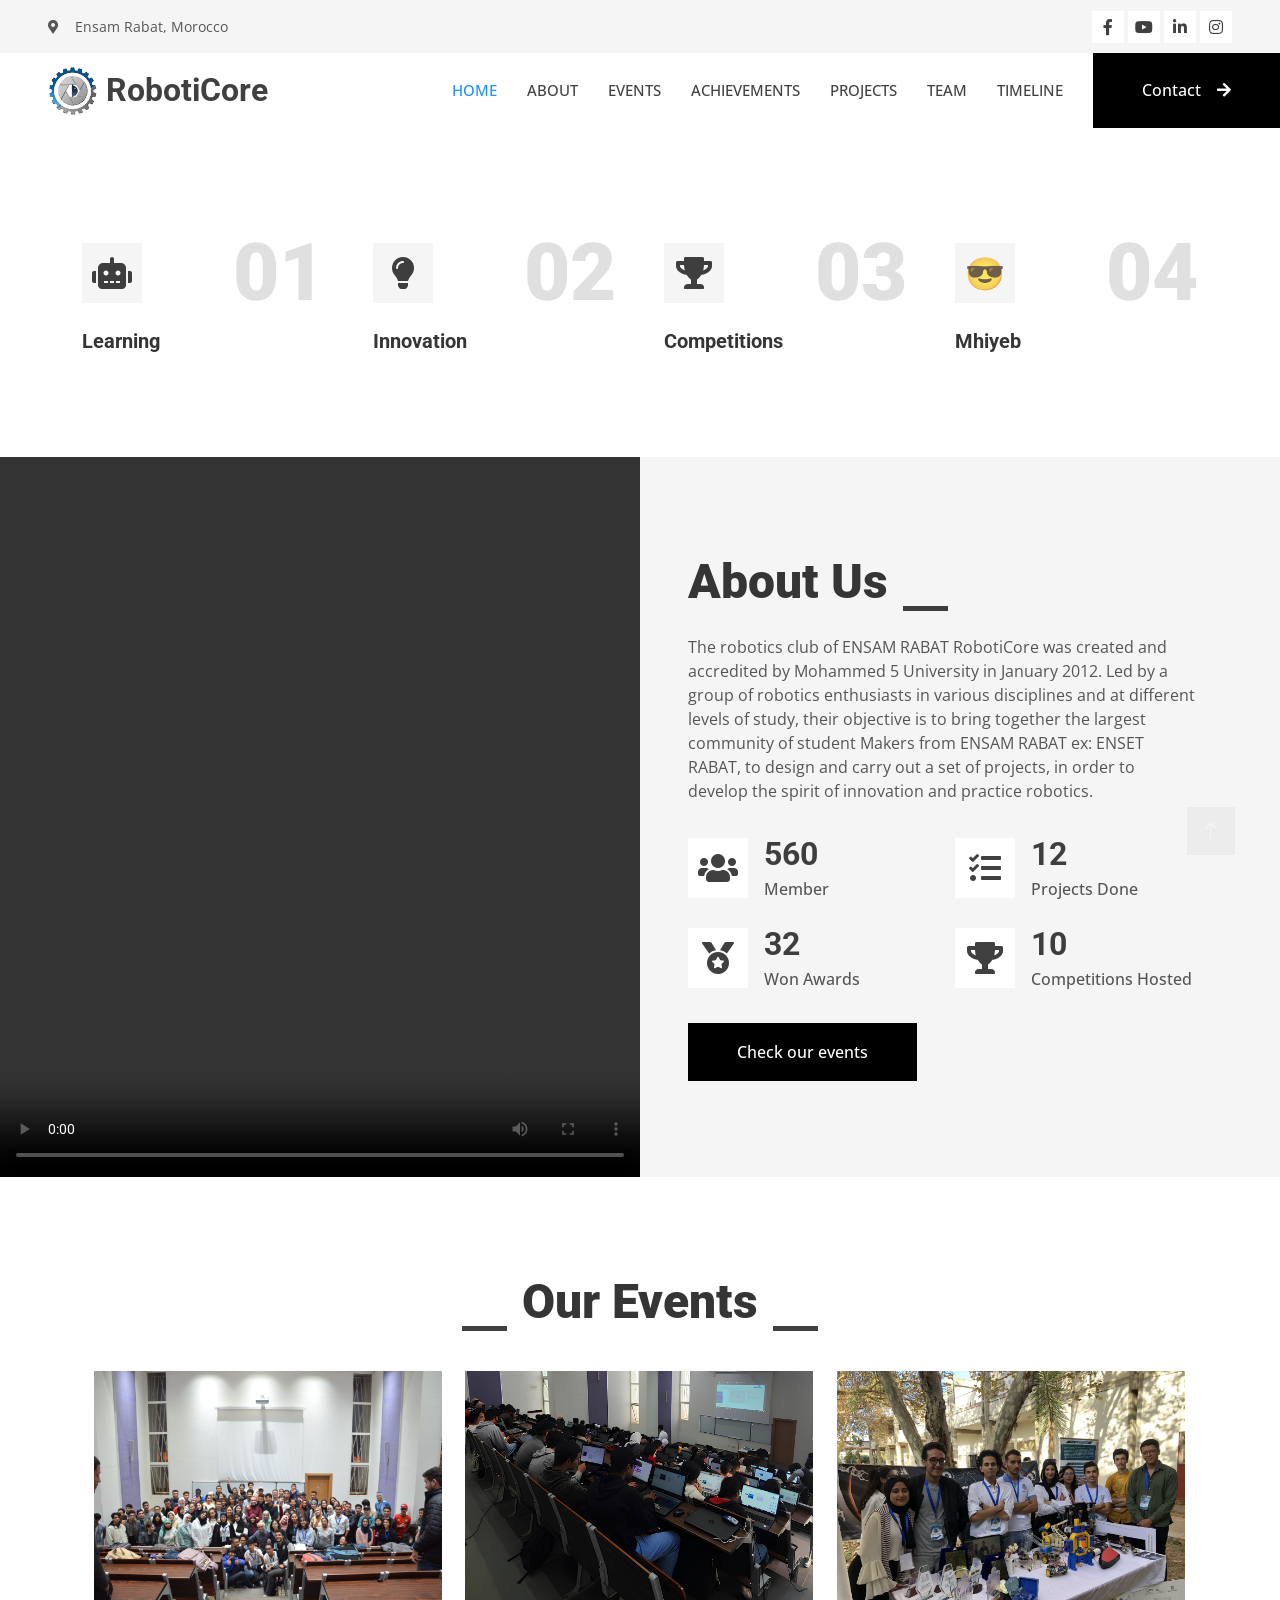
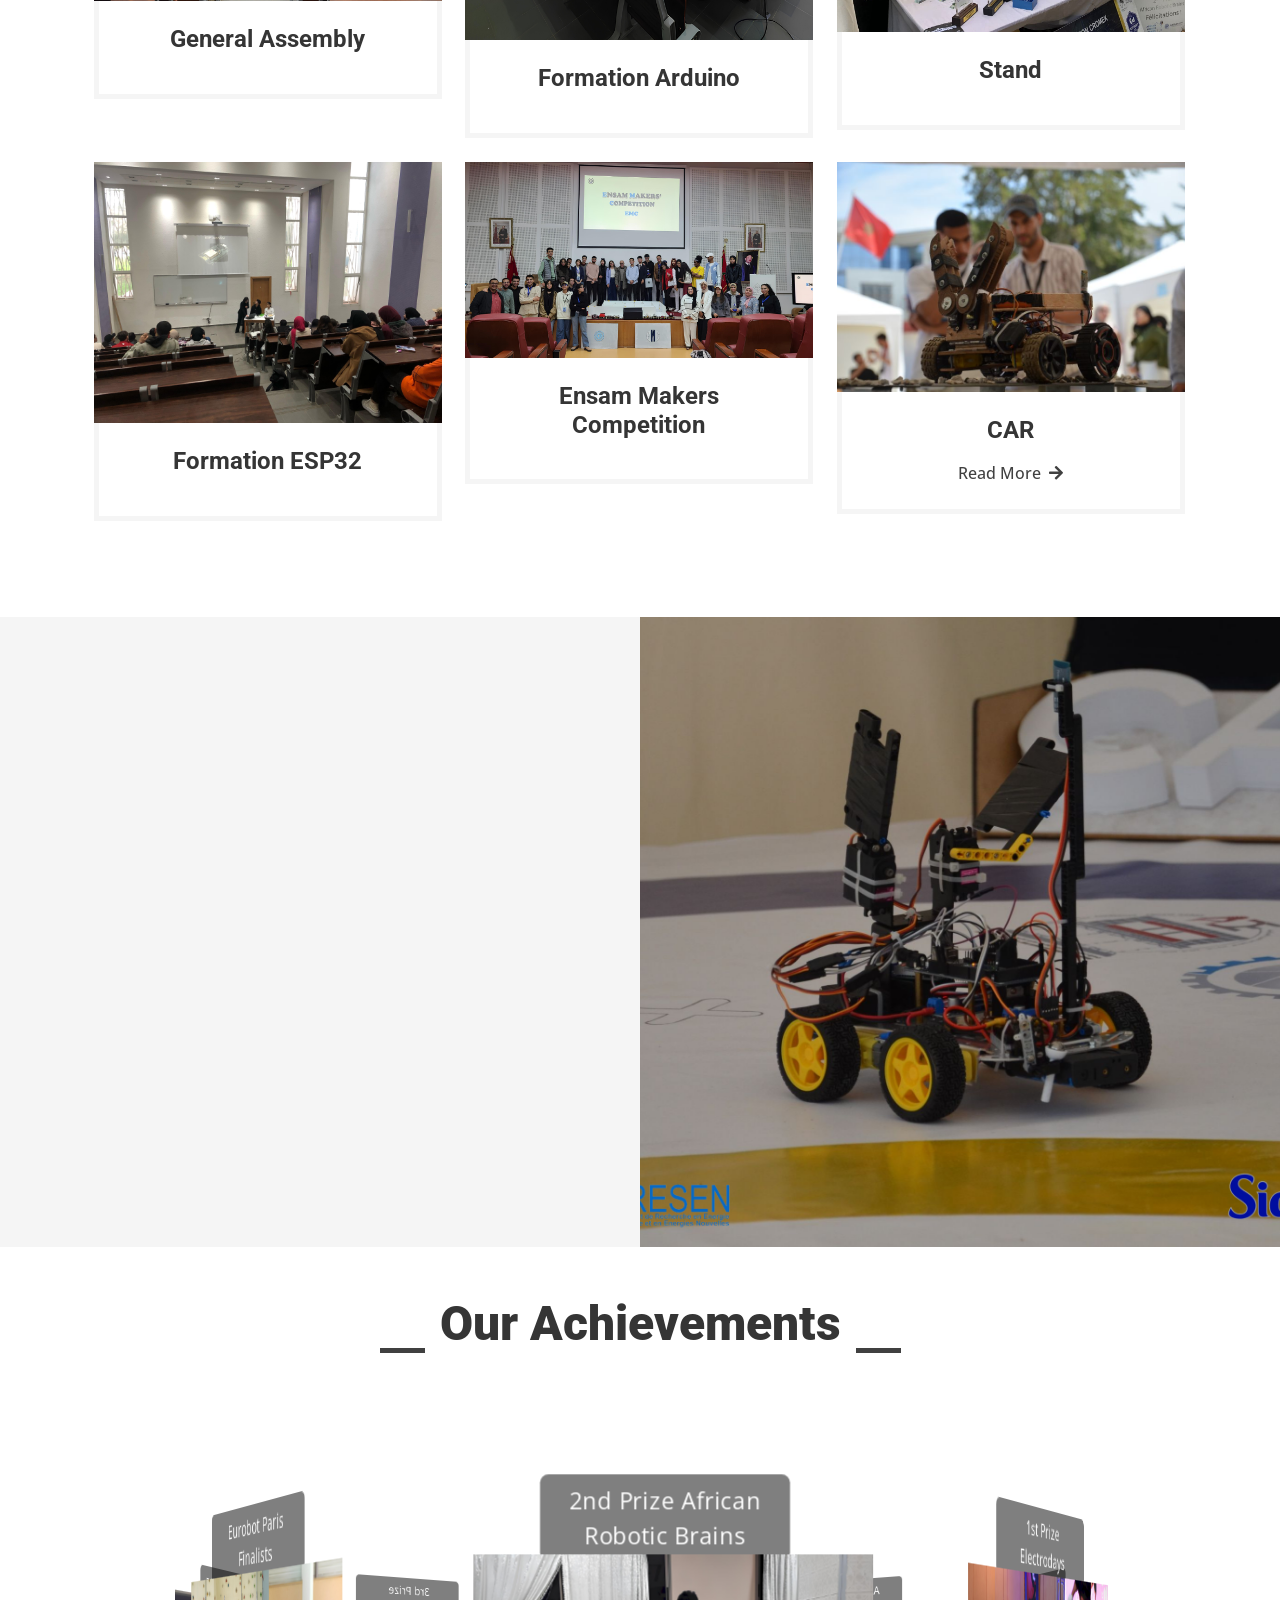
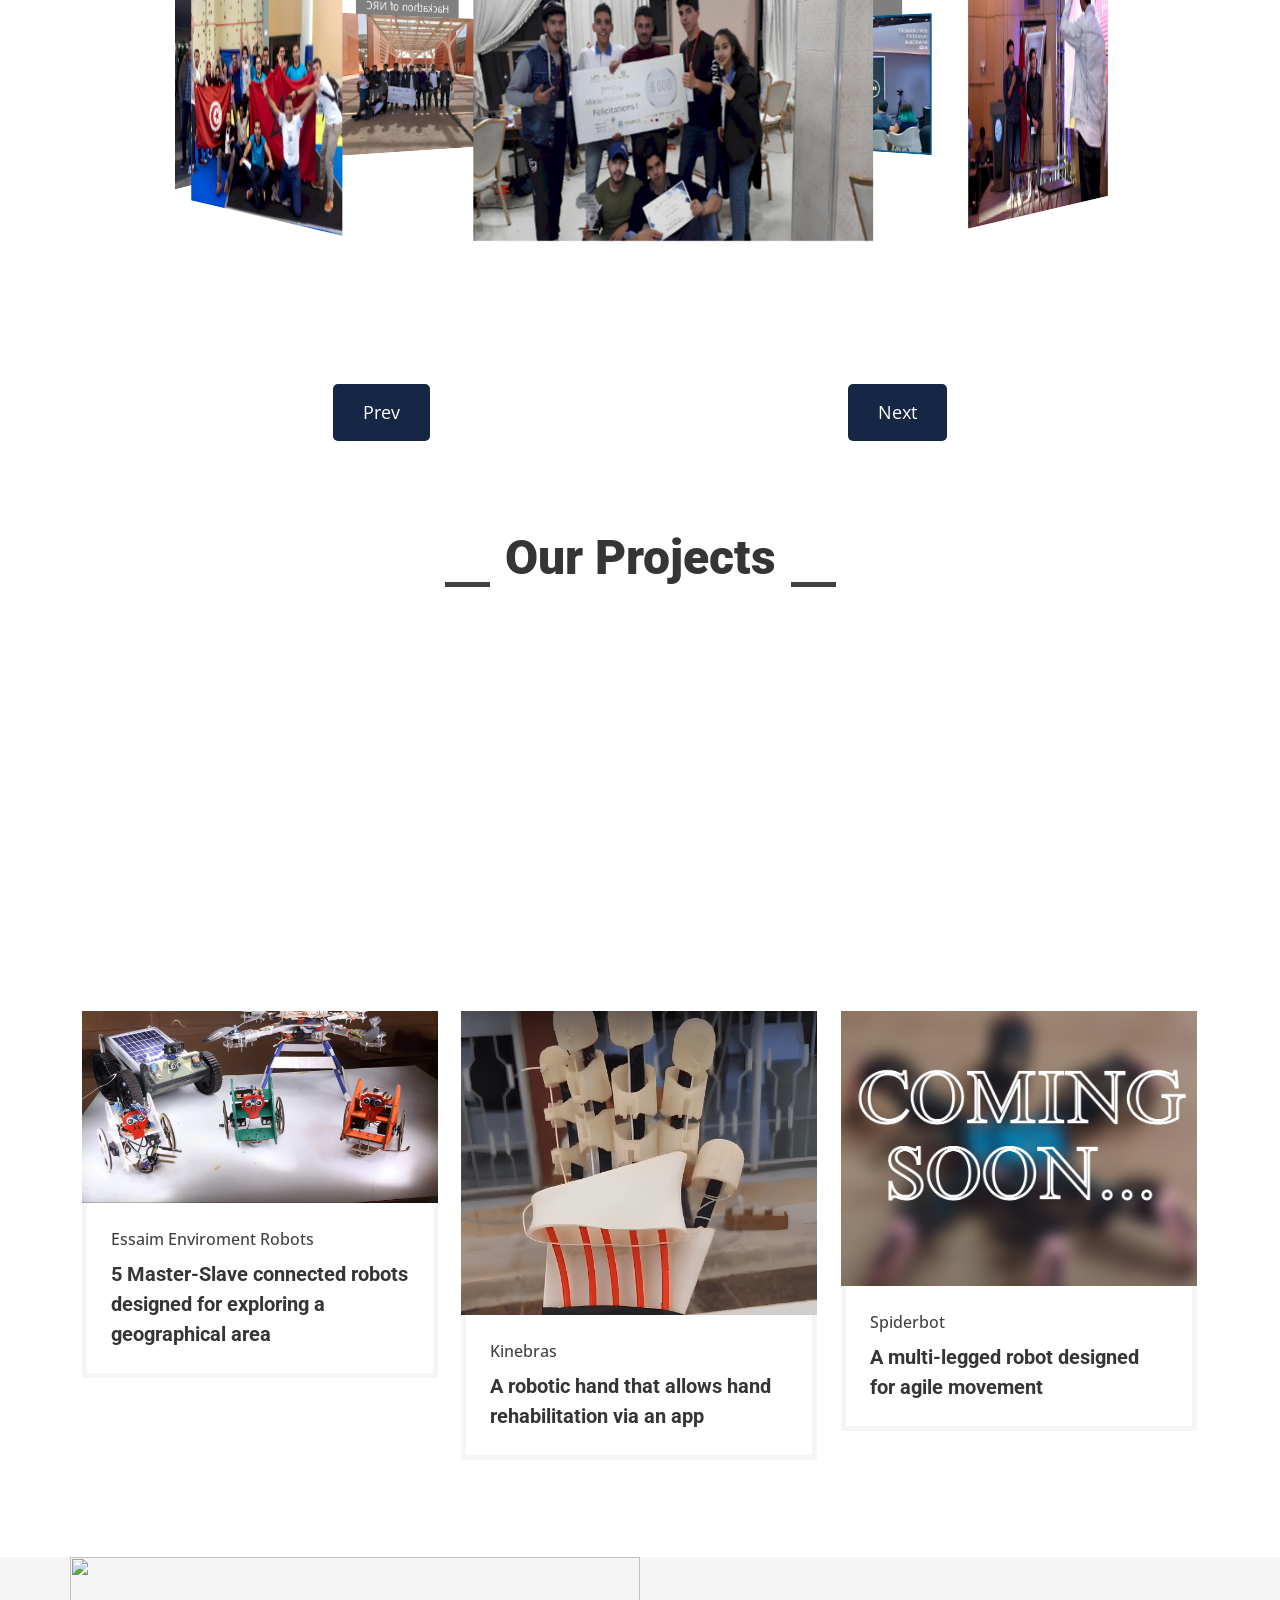
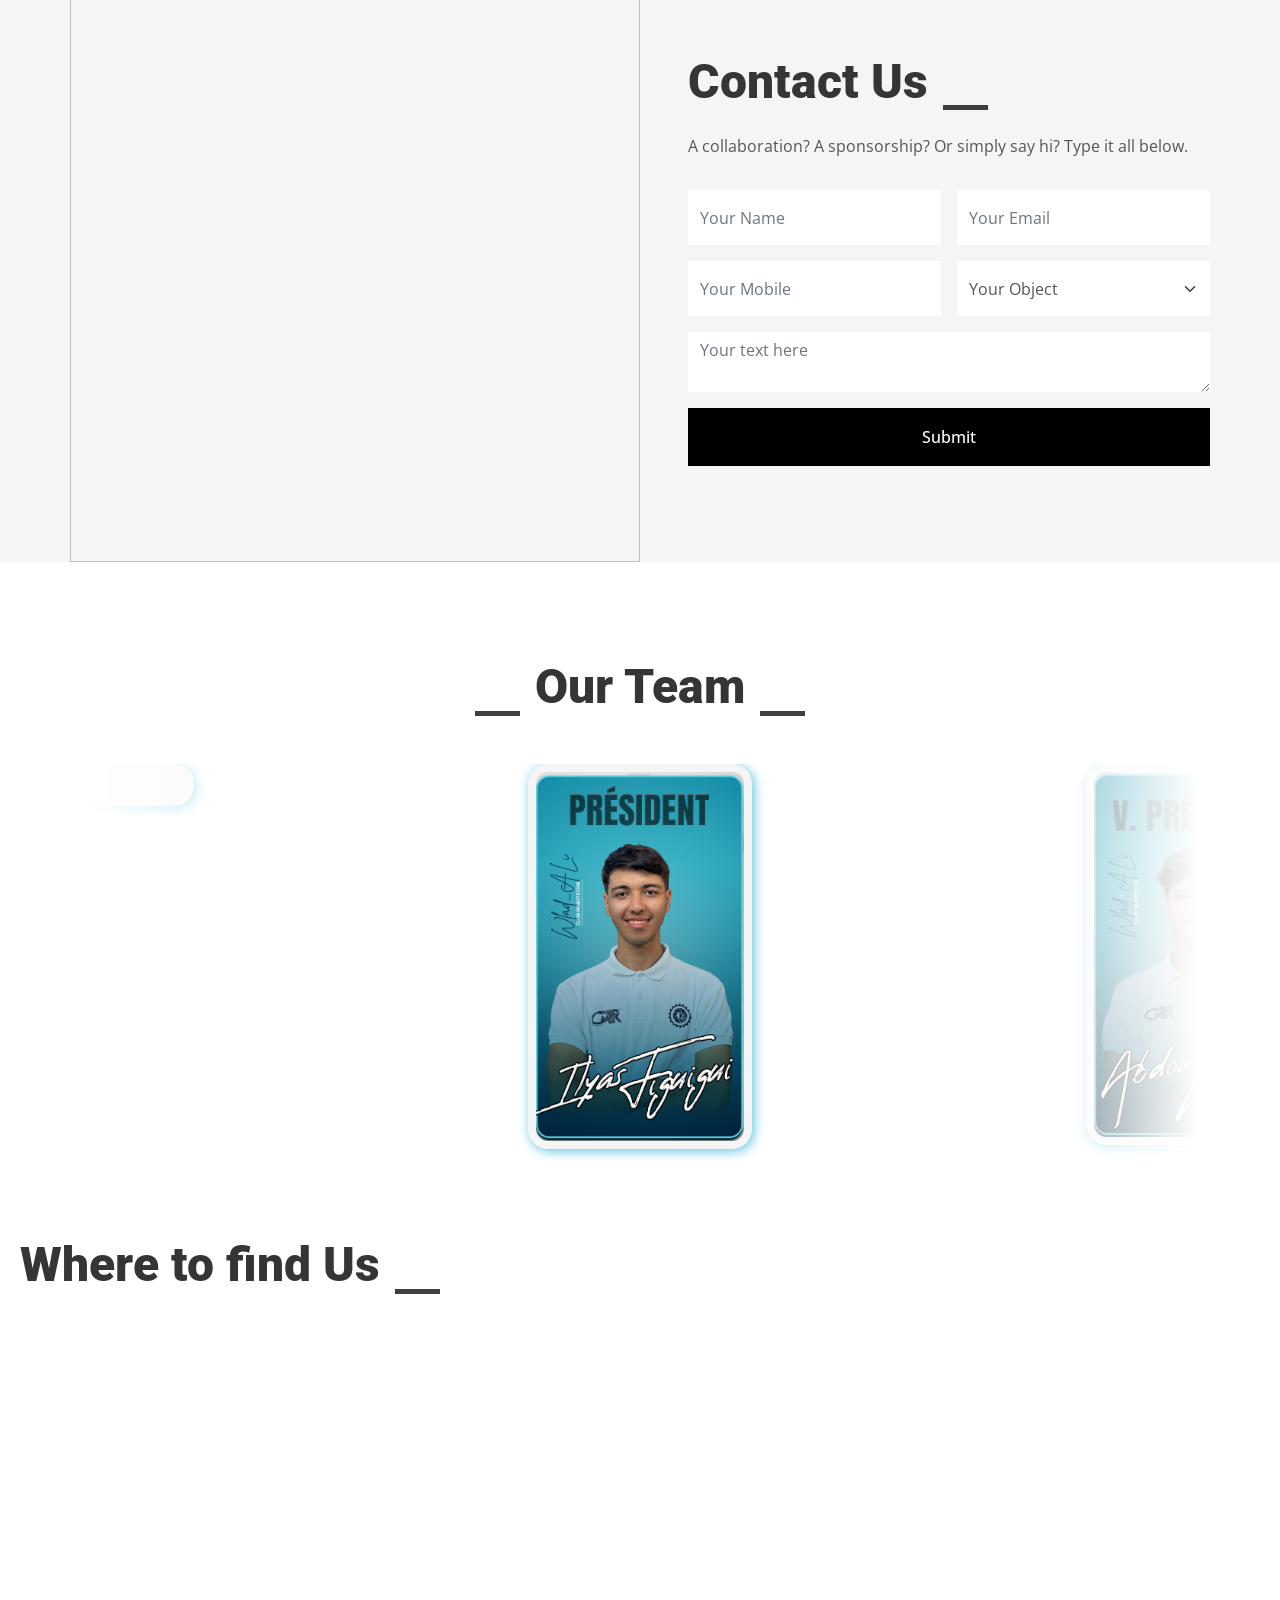
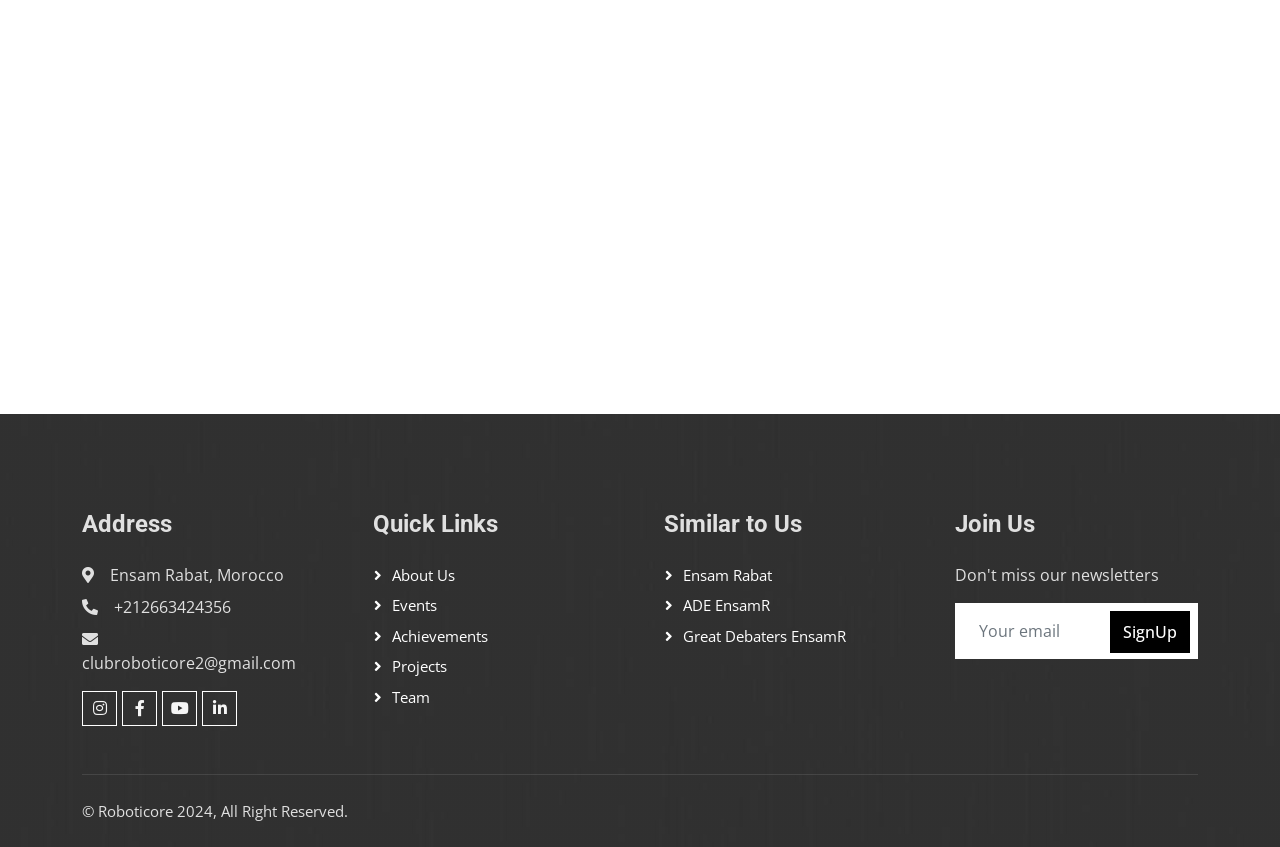
==== index.html @ 47aa2336 "Update index.html" ====
<!DOCTYPE html>
<html lang="en">

<head>
    <meta charset="UTF-8">
    <meta name="viewport" content="width=device-width, initial-scale=1.0">
    <title>Roboticore | ENSAM Rabat</title>
    <link rel="icon" href="img/Logo.png" type="image/png">
    <meta content="width=device-width, initial-scale=1.0" name="viewport">
    <meta content="" name="keywords">
    <meta content="" name="description">

    <!-- Favicon -->
    <link href="img/favicon.ico" rel="icon">

    <!-- Google Web Fonts -->
    <link rel="preconnect" href="https://fonts.googleapis.com">
    <link rel="preconnect" href="https://fonts.gstatic.com" crossorigin>
    <link href="https://fonts.googleapis.com/css2?family=Open+Sans:wght@400;500&family=Roboto:wght@500;700;900&display=swap" rel="stylesheet"> 
    <link rel="stylesheet" href="https://cdnjs.cloudflare.com/ajax/libs/font-awesome/6.0.0-beta3/css/all.min.css">

    <!-- Icon Font Stylesheet -->
    <link href="https://cdnjs.cloudflare.com/ajax/libs/font-awesome/5.10.0/css/all.min.css" rel="stylesheet">
    <link href="https://cdn.jsdelivr.net/npm/bootstrap-icons@1.4.1/font/bootstrap-icons.css" rel="stylesheet">
    <link rel="stylesheet" href="https://fonts.googleapis.com/icon?family=Material+Icons">

    <!-- Libraries Stylesheet -->
    <link href="lib/animate/animate.min.css" rel="stylesheet">
    <link href="lib/owlcarousel/assets/owl.carousel.min.css" rel="stylesheet">
    <link href="lib/lightbox/css/lightbox.min.css" rel="stylesheet">

    <!-- Customized Bootstrap Stylesheet -->
    <link href="css/bootstrap.min.css" rel="stylesheet">

    <!-- Template Stylesheet -->
    <link href="css/style.css" rel="stylesheet">
</head>

<body>
    <!-- Spinner Start -->
    <div id="spinner" class="show bg-white position-fixed translate-middle w-100 vh-100 top-50 start-50 d-flex align-items-center justify-content-center">
        <div class="spinner-grow text-primary" style="width: 3rem; height: 3rem;" role="status">
            <span class="sr-only">Loading...</span>
        </div>
    </div>
    <!-- Spinner End -->


    <!-- Topbar Start -->
    <div class="container-fluid bg-light p-0">
        <div class="row gx-0 d-none d-lg-flex">
            <div class="col-lg-7 px-5 text-start">
                <div class="h-100 d-inline-flex align-items-center py-3 me-4">
                    <small class="fa fa-map-marker-alt me-3"></small>
                    <small>Ensam Rabat, Morocco</small>
                </div>
            </div>
            <div class="col-lg-5 px-5 text-end">
                <div class="h-100 d-inline-flex align-items-center">
                    <a class="btn btn-sm-square bg-white text-primary me-1" href="https://www.facebook.com/RobotiCore" target="_blank"><i class="fab fa-facebook-f"></i></a>
                    <a class="btn btn-sm-square bg-white text-primary me-1" href="https://www.youtube.com/@clubroboticore" target="_blank"><i class="fab fa-youtube"></i></a>
                    <a class="btn btn-sm-square bg-white text-primary me-1" href="https://www.linkedin.com/company/clubroboticore/" target="_blank"><i class="fab fa-linkedin-in"></i></a>
                    <a class="btn btn-sm-square bg-white text-primary me-0" href="https://www.instagram.com/clubroboticore/" target="_blank"><i class="fab fa-instagram"></i></a>
                </div>
            </div>
        </div>
    </div>
    <!-- Topbar End -->


    <!-- Navbar Start -->
    <nav class="navbar navbar-expand-lg bg-white navbar-light sticky-top p-0">
        <a href="index.html" class="navbar-brand d-flex align-items-center px-4 px-lg-5">
            <img width="50" height="50" src="img/Logo.png">
            <h2 class="m-0 text-primary"> &nbsp;RobotiCore </h2>
        </a>
        <button type="button" class="navbar-toggler me-4" data-bs-toggle="collapse" data-bs-target="#navbarCollapse">
            <span class="navbar-toggler-icon"></span>
        </button>
        <div class="collapse navbar-collapse" id="navbarCollapse">
            <div class="navbar-nav ms-auto p-4 p-lg-0">
                <a href="index.html" class="nav-item nav-link active">Home</a>
                <a href="about.html" class="nav-item nav-link">About</a>
                <a href="events.html" class="nav-item nav-link">Events</a>
                <a href="achievements.html" class="nav-item nav-link">Achievements</a>
                <a href="projects.html" class="nav-item nav-link">Projects</a>
                <a href="team.html" class="nav-item nav-link">Team</a>
                <a href="timeline.html" class="nav-item nav-link">Timeline</a>
            </div>
            <a href="contact.html" class="btn btn-primary py-4 px-lg-5 d-none d-lg-block">Contact<i class="fa fa-arrow-right ms-3"></i></a>
        </div>
    </nav>
    <!-- Navbar End -->


    <!-- Carousel Start -->
    <div class="container-fluid p-0 pb-5">
        <div class="owl-carousel header-carousel position-relative">
            <!-- <div class="owl-carousel-item position-relative">
                <img class="img-fluid" src="img/bg.png" alt="" >
                <div class="position-absolute top-0 start-0 w-100 h-100 d-flex align-items-center"  >
                    <div class="container">
                        <div class="row justify-content-center">
                            <div class="col-12 col-lg-8 text-center">
                                <div class="logo-container" id="logoContainer">
                                    <div class="logo">
                                        <div class="gear_container" id="gearContainer">
                                            <img id="gear" src="img/Gris/Gear.png">
                                        </div>
                                        <img id="w_gear" src="img/Gris/without gear.png">
                                    </div>
                                </div>                                 <h1 class="display-3 text-white animated slideInDown mb-4">We are Roboticore</h1>
                                <p class="fs-5 fw-medium text-white mb-4 pb-2">Together we make, together we build, together we win, and winners takes all !</p>
                                <a href="" class="btn btn-primary py-md-3 px-md-5 me-3 animated slideInLeft">About Us</a>
                                <a href="" class="btn btn-light py-md-3 px-md-5 animated slideInRight">Contact</a>
                            </div>
                        </div>
                    </div>
                </div>
            </div> -->
            <div class="owl-carousel-item position-relative">
                <img class="img-fluid" src="img/12.jpg"  alt="">
                <div class="position-absolute top-0 start-0 w-100 h-100 d-flex align-items-center" style="background: rgba(48, 48, 48, 0.7);">
                    <div class="container">
                        <div class="row justify-content-center">
                            <div class="col-12 col-lg-8 text-center" id="middletext">
                                <div class="logo-container" id="logoContainer">
                                    <div class="logo">
                                        <div class="gear_container" id="gearContainer">
                                            <img id="gear" src="img/Gris/Gear.png">
                                        </div>
                                        <img id="w_gear" src="img/Gris/without gear.png">
                                    </div>
                                </div>                                
                                <h1 class="display-3 text-white animated slideInDown mb-4">We are Roboticore</h1>
                                <p class="fs-5 fw-medium text-white mb-4 pb-2">Together we make, together we build, together we win, and winners takes all !</p>
                                <a href="about.html" class="btn btn-primary py-md-3 px-md-5 me-3 animated slideInLeft">About Us</a>
                                <a href="contact.html" class="btn btn-light py-md-3 px-md-5 animated slideInRight">Contact</a>
                            </div>
                        </div>
                    </div>
                </div>
            </div>
            <!-- <div class="owl-carousel-item position-relative">
                <img class="img-fluid" src="img/CAR PIC.JPG" alt="">
                <div class="position-absolute top-0 start-0 w-100 h-100 d-flex align-items-center" style="background: rgba(48, 48, 48, 0.7);">
                    <div class="container">
                        <div class="row justify-content-center">
                            <div class="col-12 col-lg-8 text-center">
                                <div class="logo-container" id="logoContainer">
                                    <div class="logo">
                                        <div class="gear_container" id="gearContainer">
                                            <img id="gear" src="img/Gris/Gear.png">
                                        </div>
                                        <img id="w_gear" src="img/Gris/without gear.png">
                                    </div>
                                </div>                                 <h1 class="display-3 text-white animated slideInDown mb-4">We are Roboticore</h1>
                                <p class="fs-5 fw-medium text-white mb-4 pb-2">Together we make, together we build, together we win, and winners takes all !</p>
                                <a href="#about" class="btn btn-primary py-md-3 px-md-5 me-3 animated slideInLeft">About Us</a>
                                <a href="#contact" class="btn btn-light py-md-3 px-md-5 animated slideInRight">Contact</a>
                            </div>
                        </div>
                    </div>
                </div>
            </div> -->
        </div>
    </div>

    <div class="container-xxl py-5">
        <div class="container">
            <div class="row g-5">
                <div class="col-md-6 col-lg-3 wow fadeIn" data-wow-delay="0.1s">
                    <div class="d-flex align-items-center justify-content-between mb-2">
                        <div class="d-flex align-items-center justify-content-center bg-light" style="width: 60px; height: 60px;">
                            <i class="fa fa-robot fa-2x text-primary"></i>
                        </div>
                        <h1 class="display-1 text-light mb-0">01</h1>
                    </div>
                    <h5>Learning</h5>
                </div>
                <div class="col-md-6 col-lg-3 wow fadeIn" data-wow-delay="0.3s">
                    <div class="d-flex align-items-center justify-content-between mb-2">
                        <div class="d-flex align-items-center justify-content-center bg-light" style="width: 60px; height: 60px;">
                            <i class="fas fa-lightbulb fa-2x text-primary"></i>
                        </div>
                        <h1 class="display-1 text-light mb-0">02</h1>
                    </div>
                    <h5>Innovation</h5>
                </div>
                <div class="col-md-6 col-lg-3 wow fadeIn" data-wow-delay="0.5s">
                    <div class="d-flex align-items-center justify-content-between mb-2">
                        <div class="d-flex align-items-center justify-content-center bg-light" style="width: 60px; height: 60px;">
                            <i class="fas fa-trophy fa-2x text-primary"></i>
                        </div>
                        <h1 class="display-1 text-light mb-0">03</h1>
                    </div>
                    <h5>Competitions</h5>
                </div>
                <div class="col-md-6 col-lg-3 wow fadeIn" data-wow-delay="0.7s">
                    <div class="d-flex align-items-center justify-content-between mb-2">
                        <div class="d-flex align-items-center justify-content-center bg-light" style="width: 60px; height: 60px;">
                            <span class= "fa-2x text-primary">😎</span>
                        </div>
                        <h1 class="display-1 text-light mb-0">04</h1>
                    </div>
                    <h5>Mhiyeb</h5>
                </div>
            </div>
        </div>
    </div>
    <!-- Feature Start -->



    <!-- About Start -->
    <div class="container-fluid bg-light overflow-hidden my-5 px-lg-0" id="about">
        <div class="container about px-lg-0">
            <div class="row g-0 mx-lg-0">
                <div class="col-lg-6 ps-lg-0" style="min-height: 400px;">
                    <div class="position-relative h-100">
                        <video class="position-absolute img-fluid w-100 h-100" src="img/About.mp4" controls style="object-fit: cover;" alt="">
                    </div>
                </div>
                <div class="col-lg-6 about-text py-5 wow fadeIn" data-wow-delay="0.5s">
                    <div class="p-lg-5 pe-lg-0">
                        <div class="section-title text-start">
                            <h1 class="display-5 mb-4">About Us</h1>
                        </div>
                        <p class="mb-4 pb-2">The robotics club of ENSAM RABAT RobotiCore was created and accredited by Mohammed 5 University in January 2012. Led by a group of robotics enthusiasts in various disciplines and at different levels of study, their objective is to bring together the largest community of student Makers from ENSAM RABAT ex: ENSET RABAT, to design and carry out a set of projects, in order to develop the spirit of innovation and practice robotics.</p>
                        <div class="row g-4 mb-4 pb-2">
                            <div class="col-sm-6 wow fadeIn" data-wow-delay="0.1s">
                                <div class="d-flex align-items-center">
                                    <div class="d-flex flex-shrink-0 align-items-center justify-content-center bg-white" style="width: 60px; height: 60px;">
                                        <i class="fa fa-users fa-2x text-primary"></i>
                                    </div>
                                    <div class="ms-3">
                                        <h2 class="text-primary mb-1" data-toggle="counter-up">560</h2>
                                        <p class="fw-medium mb-0">Member</p>
                                    </div>
                                </div>
                            </div>
                            <div class="col-sm-6 wow fadeIn" data-wow-delay="0.3s">
                                <div class="d-flex align-items-center">
                                    <div class="d-flex flex-shrink-0 align-items-center justify-content-center bg-white" style="width: 60px; height: 60px;">
                                        <i class="fas fa-tasks fa-2x text-primary"></i>
                                    </div>
                                    <div class="ms-3">
                                        <h2 class="text-primary mb-1" data-toggle="counter-up">12</h2>
                                        <p class="fw-medium mb-0">Projects Done</p>
                                    </div>
                                </div>
                            </div>
                            <div class="col-sm-6 wow fadeIn" data-wow-delay="0.1s">
                                <div class="d-flex align-items-center">
                                    <div class="d-flex flex-shrink-0 align-items-center justify-content-center bg-white" style="width: 60px; height: 60px;">
                                        <i class="fas fa-medal fa-2x text-primary"></i>
                                    </div>
                                    <div class="ms-3">
                                        <h2 class="text-primary mb-1" data-toggle="counter-up">46</h2>
                                        <p class="fw-medium mb-0">Won Awards</p>
                                    </div>
                                </div>
                            </div>
                            <div class="col-sm-6 wow fadeIn" data-wow-delay="0.1s">
                                <div class="d-flex align-items-center">
                                    <div class="d-flex flex-shrink-0 align-items-center justify-content-center bg-white" style="width: 60px; height: 60px;">
                                        <i class="fas fa-trophy fa-2x text-primary"></i>
                                    </div>
                                    <div class="ms-3">
                                        <h2 class="text-primary mb-1" data-toggle="counter-up">15</h2>
                                        <p class="fw-medium mb-0">Competitions Hosted</p>
                                    </div>
                                </div>
                            </div>
                        </div>
                        <a href="" class="btn btn-primary py-3 px-5">Check our events</a>

                    </div>
                </div>
            </div>
        </div>
    </div>

    <div class="container-xxl py-5" id="events">
        <div class="container">
            <div class="section-title text-center">
                <h1 class="display-5 mb-5">Our Events</h1>
            </div>
            <div class="container">
                <div class="section-title text-center">
                </div>
                <div class="row mt-n2 wow fadeInUp" data-wow-delay="0.3s">
                </div>
                <div class="row g-4 portfolio-container">
                    <div class="col-lg-4 col-md-6 portfolio-item first wow fadeInUp" data-wow-delay="0.1s">
                        <div class="rounded overflow-hidden">
                            <div class="position-relative overflow-hidden">
                                <img class="img-fluid w-100" src="img/Events/DSC_0024 (2).jpg" alt="">
                                <div class="portfolio-overlay">
                                    <a class="btn btn-square btn-outline-light mx-1" href="img/Events/DSC_0024 (2).jpg" data-lightbox="portfolio"><i class="fa fa-eye"></i></a>
                                </div>
                            </div>
                            <div class="p-4 text-center border border-5 border-light border-top-0">
                                <h4 class="mb-3">General Assembly</h4>
                            </div>
                        </div>
                    </div>
                    <div class="col-lg-4 col-md-6 portfolio-item second wow fadeInUp" data-wow-delay="0.3s">
                        <div class="rounded overflow-hidden">
                            <div class="position-relative overflow-hidden">
                                <img class="img-fluid w-100" src="img/Events/arduino.jpg" alt="">
                                <div class="portfolio-overlay">
                                    <a class="btn btn-square btn-outline-light mx-1" href="img/Events/arduino.jpg" data-lightbox="portfolio"><i class="fa fa-eye"></i></a>
                                </div>
                            </div>
                            <div class="p-4 text-center border border-5 border-light border-top-0">
                                <h4 class="mb-3">Formation Arduino</h4>
                            </div>
                        </div>
                    </div>
                    <div class="col-lg-4 col-md-6 portfolio-item first wow fadeInUp" data-wow-delay="0.5s">
                        <div class="rounded overflow-hidden">
                            <div class="position-relative overflow-hidden">
                                <img class="img-fluid w-100" src="img/Events/DSC_0050 (2).jpg" alt="">
                                <div class="portfolio-overlay">
                                    <a class="btn btn-square btn-outline-light mx-1" href="img/Events/DSC_0050 (2).jpg" data-lightbox="portfolio"><i class="fa fa-eye"></i></a>
                                </div>
                            </div>
                            <div class="p-4 text-center border border-5 border-light border-top-0">
                                <h4 class="mb-3">Stand</h4>
                            </div>
                        </div>
                    </div>
                    <div class="col-lg-4 col-md-6 portfolio-item second wow fadeInUp" data-wow-delay="0.1s">
                        <div class="rounded overflow-hidden">
                            <div class="position-relative overflow-hidden">
                                <img class="img-fluid w-100" src="img/Events/IMG_6199.jpg" alt="">
                                <div class="portfolio-overlay">
                                    <a class="btn btn-square btn-outline-light mx-1" href="img/Events/IMG_6199.jpg" data-lightbox="portfolio"><i class="fa fa-eye"></i></a>
                                </div>
                            </div>
                            <div class="p-4 text-center border border-5 border-light border-top-0">
                                <h4 class="mb-3">Formation ESP32</h4>
                            </div>
                        </div>
                    </div>
                    <div class="col-lg-4 col-md-6 portfolio-item first wow fadeInUp" data-wow-delay="0.3s">
                        <div class="rounded overflow-hidden">
                            <div class="position-relative overflow-hidden">
                                <img class="img-fluid w-100" src="img/Events/emc.jpg" alt="">
                                <div class="portfolio-overlay">
                                    <a class="btn btn-square btn-outline-light mx-1" href="img/Events/emc.jpg" data-lightbox="portfolio"><i class="fa fa-eye"></i></a>
                                </div>
                            </div>
                            <div class="p-4 text-center border border-5 border-light border-top-0">
                                <h4 class="mb-3">Ensam Makers Competition</h4>
                            </div>
                        </div>
                    </div>
                    <div class="col-lg-4 col-md-6 portfolio-item second wow fadeInUp" data-wow-delay="0.5s">
                        <div class="rounded overflow-hidden">
                            <div class="position-relative overflow-hidden">
                                <img class="img-fluid w-100" src="img/kbh.jpeg" alt="">
                                <div class="portfolio-overlay">
                                    <a class="btn btn-square btn-outline-light mx-1" href="img/kbh.jpeg" data-lightbox="portfolio"><i class="fa fa-eye"></i></a>
                                </div>
                            </div>
                            <div class="p-4 text-center border border-5 border-light border-top-0">
                                <h4 class="mb-3">CAR</h4>
                                <a class="fw-medium" href="#car" id="exception">Read More<i class="fa fa-arrow-right ms-2"></i></a>
                            </div>
                        </div>
                    </div>
                </div>
            </div>
        </div>
    </div>
    <!-- Service End -->


    <!-- Feature Start -->
    <div class="container-fluid bg-light overflow-hidden my-5 px-lg-0" id="car">
        <div class="container feature px-lg-0">
            <div class="row g-0 mx-lg-0">
                <div class="col-lg-6 feature-text py-5 wow fadeIn" data-wow-delay="0.5s">
                    <div class="p-lg-5 ps-lg-0">
                        <div class="section-title text-start">
                            <h1 class="display-5 mb-4">Car</h1>
                        </div>
                        <p class="mb-4 pb-2">The African Robotics Competition (CAR) is
                            an annual event that brings together the brightest robotics enthusiasts in Africa. Since its inception, the CAR has established itself as an unmissable event for students passionate about robotics engineering. It aims to promote innovation, education and cooperation between
                            the different teams involved in the field of robotics on the African continent.</p>
                        <div class="row g-4">
                            <div class="col-sm-6 wow fadeIn" data-wow-delay="0.1s">
                                <div class="d-flex align-items-center">
                                    <div class="d-flex flex-shrink-0 align-items-center justify-content-center bg-white" style="width: 60px; height: 60px;">
                                        <i class="fa fa-user-friends fa-2x text-primary"></i>
                                    </div>
                                    <div class="ms-3">
                                        <h2 class="text-primary mb-1" data-toggle="counter-up">1000</h2>
                                        <p class="fw-medium mb-0">Total Audience</p>
                                    </div>
                                </div>
                            </div>
                            <div class="col-sm-6 wow fadeIn" data-wow-delay="0.1s">
                                <div class="d-flex align-items-center">
                                    <div class="d-flex flex-shrink-0 align-items-center justify-content-center bg-white" style="width: 60px; height: 60px;">
                                        <i class="fas fa-globe fa-2x text-primary"></i>
                                    </div>
                                    <div class="ms-3">
                                        <h2 class="text-primary mb-1" data-toggle="counter-up">5</h2>
                                        <p class="fw-medium mb-0">Participating Nations</p>
                                    </div>
                                </div>
                            </div>
                            <div class="col-sm-6 wow fadeIn" data-wow-delay="0.1s">
                                <div class="d-flex align-items-center">
                                    <div class="d-flex flex-shrink-0 align-items-center justify-content-center bg-white" style="width: 60px; height: 60px;">
                                        <i class="fas fa-calendar-alt fa-2x text-primary"></i>
                                    </div>
                                    <div class="ms-3">
                                        <h2 class="text-primary mb-1" data-toggle="counter-up">4</h2>
                                        <p class="fw-medium mb-0">Editions</p>
                                    </div>
                                </div>
                            </div>
                            <div class="col-sm-6 wow fadeIn" data-wow-delay="0.3s">
                                <div class="d-flex align-items-center">
                                    <div class="d-flex flex-shrink-0 align-items-center justify-content-center bg-white" style="width: 60px; height: 60px;">
                                        <i class="fas fa-users-cog fa-2x text-primary"></i>
                                    </div>
                                    <div class="ms-3">
                                        <h2 class="text-primary mb-1" data-toggle="counter-up">45</h2>
                                        <p class="fw-medium mb-0">Competing Teams</p>
                                    </div>
                                </div>
                            </div>
                        </div>
                    </div>
                </div>
                <div class="col-lg-6 pe-lg-0" style="min-height: 400px;">
                    <div class="position-relative h-100">
                        <img class="position-absolute img-fluid w-100 h-100" src="img/booo.jpeg" style="object-fit: cover;" alt="">
                    </div>
                </div>
            </div>
        </div>
    </div>
    <!-- Feature End -->


<div class="section-title text-center" id="achievements">
    <h1 class="display-5 mb-5">Our Achievements</h1>
</div>    
<div class="competitions">
    <div class="whirlwind-pics">
        <span style="--i: 2">
            <img src="img/Events/ach1.jpeg" />
            <div class="subtitle">3rd Prize CNR 2023</div>
        </span>
        <span style="--i: 3">
            <img src="img/Events/ach3.jpg" />
            <div class="subtitle">Arab IoT & AI Challenge</div>
        </span>
        <span style="--i: 4">
            <img src="img/Events/ach4.jpg" />
            <div class="subtitle">Jury Prize Eurobat 2023</div>
        </span>
        <span style="--i: 5">
            <img src="img/Events/ach5.jpg" />
            <div class="subtitle">3rd Prize Hackathon of NRC</div>
        </span>
        <span style="--i: 6">
            <img src="img/Events/ach6.jpg" />
            <div class="subtitle">2nd Prize CROMEC</div>
        </span>
        <span style="--i: 7">
            <img src="img/Events/ach7.jpg" />
            <div class="subtitle">Eurobot Paris Finalists</div>
        </span>
        <span style="--i: 8">
            <img src="img/Events/ach8.jpg" />
            <div class="subtitle">2nd Prize African Robotic Brains</div>
        </span>
        <span style="--i: 9">
            <img src="img/Events/ach2.jpg" />
            <div class="subtitle">1st Prize Electrodays</div>
        </span>
    </div>
    
    <div class="quirky-buttons">
            <button class="jumpy-button" id="flip-back">Prev</button>
            <button class="jumpy-button" id="flip-forward">Next</button>
    </div>
</div>
    
    <!-- Projects Start -->
    <div class="container-xxl py-5" id="projects">
        <div class="container">
            <div class="section-title text-center">
                <h1 class="display-5 mb-5">Our Projects</h1>
            </div>
            <div class="row mt-n2 wow fadeInUp" data-wow-delay="0.3s">
            </div>
            <div class="row g-4 portfolio-container">
                <div class="col-lg-4 col-md-6 portfolio-item first wow fadeInUp" data-wow-delay="0.1s">
                    <div class="rounded overflow-hidden">
                        <div class="position-relative overflow-hidden">
                            <img class="img-fluid w-100" src="img/Projets/Drone nice quality.png" alt="">
                            <div class="portfolio-overlay">
                                <a class="btn btn-square btn-outline-light mx-1" href="img/Projets/Drone nice quality.png" data-lightbox="portfolio"><i class="fa fa-eye"></i></a>
                            </div>
                        </div>
                        <div class="border border-5 border-light border-top-0 p-4">
                            <p class="text-primary fw-medium mb-2">Quadrocopter</p>
                            <h5 class="lh-base mb-0">Flying drone with 4 propellers</a>
                        </div>
                    </div>
                </div>
                <div class="col-lg-4 col-md-6 portfolio-item second wow fadeInUp" data-wow-delay="0.3s">
                    <div class="rounded overflow-hidden">
                        <div class="position-relative overflow-hidden">
                            <img class="img-fluid w-100" src="img/Projets//Fodisco.png" alt="">
                            <div class="portfolio-overlay">
                                <a class="btn btn-square btn-outline-light mx-1" href="img/Projets//Fodisco.png" data-lightbox="portfolio"><i class="fa fa-eye"></i></a>
                            </div>
                        </div>
                        <div class="border border-5 border-light border-top-0 p-4">
                            <p class="text-primary fw-medium mb-2">Fodisco</p>
                            <h5 class="lh-base mb-0">All-terrain robot explorer</a>
                        </div>
                    </div>
                </div>
                <div class="col-lg-4 col-md-6 portfolio-item first wow fadeInUp" data-wow-delay="0.5s">
                    <div class="rounded overflow-hidden">
                        <div class="position-relative overflow-hidden">
                            <img class="img-fluid w-100" src="img/Projets/rbbbb (1).png" alt="">
                            <div class="portfolio-overlay">
                                <a class="btn btn-square btn-outline-light mx-1" href="img/Projets/rbbbb (1).png" data-lightbox="portfolio"><i class="fa fa-eye"></i></a>
                            </div>
                        </div>
                        <div class="border border-5 border-light border-top-0 p-4">
                            <p class="text-primary fw-medium mb-2">Osiris bot</p>
                            <h5 class="lh-base mb-0">Robot car with an arm to lift small objects</a>
                        </div>
                    </div>
                </div>
                <div class="col-lg-4 col-md-6 portfolio-item second wow fadeInUp" data-wow-delay="0.1s">
                    <div class="rounded overflow-hidden">
                        <div class="position-relative overflow-hidden">
                            <img class="img-fluid w-100" src="img/Projets/Essaim Enviroment robots.png" alt="">
                            <div class="portfolio-overlay">
                                <a class="btn btn-square btn-outline-light mx-1" href="img/Projets/Essaim Enviroment robots.png" data-lightbox="portfolio"><i class="fa fa-eye"></i></a>
                            </div>
                        </div>
                        <div class="border border-5 border-light border-top-0 p-4">
                            <p class="text-primary fw-medium mb-2">Essaim Enviroment Robots</p>
                            <h5 class="lh-base mb-0">5 Master-Slave connected robots designed for exploring a geographical area</a>
                        </div>
                    </div>
                </div>
                <div class="col-lg-4 col-md-6 portfolio-item first wow fadeInUp" data-wow-delay="0.3s">
                    <div class="rounded overflow-hidden">
                        <div class="position-relative overflow-hidden">
                            <img class="img-fluid w-100" src="img/Projets/Kinebras 2 (2).png" alt="">
                            <div class="portfolio-overlay">
                                <a class="btn btn-square btn-outline-light mx-1" href="img/Projets/Kinebras 2 (2).png" data-lightbox="portfolio"><i class="fa fa-eye"></i></a>
                            </div>
                        </div>
                        <div class="border border-5 border-light border-top-0 p-4">
                            <p class="text-primary fw-medium mb-2">Kinebras</p>
                            <h5 class="lh-base mb-0">A robotic hand that allows hand rehabilitation via an app</a>
                        </div>
                    </div>
                </div>
                <div class="col-lg-4 col-md-6 portfolio-item second wow fadeInUp" data-wow-delay="0.5s">
                    <div class="rounded overflow-hidden">
                        <div class="position-relative overflow-hidden">
                            <img class="img-fluid w-100" src="img/Projets/spidaar.png" alt="">
                            <div class="portfolio-overlay">
                                <a class="btn btn-square btn-outline-light mx-1" href="img/Projets/spidaar.png" data-lightbox="portfolio"><i class="fa fa-eye"></i></a>
                            </div>
                        </div>
                        <div class="border border-5 border-light border-top-0 p-4">
                            <p class="text-primary fw-medium mb-2">Spiderbot</p>
                            <h5 class="lh-base mb-0">A multi-legged robot designed for agile movement</a>
                        </div>
                    </div>
                </div>
            </div>
        </div>
    </div>
    <!-- Projects End -->


    <!-- Quote Start -->
    <div class="container-fluid bg-light overflow-hidden my-5 px-lg-0" id="contact">
        <div class="container quote px-lg-0">
            <div class="row g-0 mx-lg-0">
                <div class="col-lg-6 ps-lg-0" style="min-height: 400px;">
                    <div class="position-relative h-100">
                        <img class="position-absolute img-fluid w-100 h-100" src="img/RR.jpg" style="object-fit:cover;" alt="">
                    </div>
                </div>
                <div class="col-lg-6 quote-text py-5 wow fadeIn" data-wow-delay="0.5s">
                    <div class="p-lg-5 pe-lg-0">
                        <div class="section-title text-start">
                            <h1 class="display-5 mb-4">Contact Us</h1>
                        </div>
                        <p class="mb-4 pb-2">A collaboration? A sponsorship? Or simply say hi? Type it all below.</p>
                        <form>
                            <div class="row g-3">
                                <div class="col-12 col-sm-6">
                                    <input type="text" id="name" class="form-control border-0" placeholder="Your Name" style="height: 55px;">
                                </div>
                                <div class="col-12 col-sm-6">
                                    <input type="email" id="email" class="form-control border-0" placeholder="Your Email" style="height: 55px;">
                                </div>
                                <div class="col-12 col-sm-6">
                                    <input type="text" id="mobile" class="form-control border-0" placeholder="Your Mobile" style="height: 55px;">
                                </div>
                                <div class="col-12 col-sm-6">
                                    <select class="form-select border-0" style="height: 55px;" id="object">
                                        <option selected>Your Object</option>
                                        <option value="1">Collaboration</option>
                                        <option value="2">Sponsorship</option>
                                        <option value="3">Other</option>
                                    </select>
                                </div>
                                <div class="col-12">
                                    <textarea class="form-control border-0" id="message" placeholder="Your text here"></textarea>
                                </div>
                                <div class="col-12">
                                    <button class="btn btn-primary w-100 py-3" type="submit" >Submit</button>
                                </div>
                            </div>
                        </form>
                    </div>
                </div>
            </div>
        </div>
    </div>
    <!-- Quote End -->

<!-- Testimonial Start -->
<div class="container-xxl py-5 wow fadeInUp" data-wow-delay="0.1s" id="team">
    <div class="container">
        <div class="section-title text-center">
            <h1 class="display-5 mb-5">Our Team</h1>
        </div>
       <div class="owl-carousel testimonial-carousel">
            <div class="team-item">
                <div class="overflow-hidden position-relative">
                    <img class="img-fluid bg-light p-2 mx-auto mb-3" src="img/pic only/1.png" style="width: 40%; height: 30%;">
                </div>
            </div>
            <div class="team-item">
                <div class="overflow-hidden position-relative">
                    <img class="img-fluid bg-light p-2 mx-auto mb-3" src="img/pic only/2.png" style="width: 40%; height: 30%;">
                </div>
            </div>
            <div class="team-item">
                <div class="overflow-hidden position-relative">
                    <img class="img-fluid bg-light p-2 mx-auto mb-3" src="img/pic only/3.png" style="width: 40%; height: 30%;">
                </div>
            </div>
            <div class="team-item">
                <div class="overflow-hidden position-relative">
                    <img class="img-fluid bg-light p-2 mx-auto mb-3" src="img/pic only/4.png" style="width: 40%; height: 30%;">
                </div>
            </div>
            <div class="team-item">
                <div class="overflow-hidden position-relative">
                    <img class="img-fluid bg-light p-2 mx-auto mb-3" src="img/pic only/5.png" style="width: 40%; height: 30%;">
                </div>
            </div>
            <div class="team-item">
                <div class="overflow-hidden position-relative">
                    <img class="img-fluid bg-light p-2 mx-auto mb-3" src="img/pic only/6.png" style="width: 40%; height: 30%;">
                </div>
            </div>
            <div class="team-item">
                <div class="overflow-hidden position-relative">
                    <img class="img-fluid bg-light p-2 mx-auto mb-3" src="img/pic only/7.png" style="width: 40%; height: 30%;">
                </div>
            </div>
            <div class="team-item">
                <div class="overflow-hidden position-relative">
                    <img class="img-fluid bg-light p-2 mx-auto mb-3" src="img/pic only/8.png" style="width: 40%; height: 30%;">
                </div>
            </div>
            <div class="team-item">
                <div class="overflow-hidden position-relative">
                    <img class="img-fluid bg-light p-2 mx-auto mb-3" src="img/pic only/9.png" style="width: 40%; height: 30%;">
                </div>
            </div>
            <div class="team-item">
                <div class="overflow-hidden position-relative">
                    <img class="img-fluid bg-light p-2 mx-auto mb-3" src="img/pic only/10.png" style="width: 40%; height: 30%;">
                </div>
            </div>
            <div class="team-item">
                <div class="overflow-hidden position-relative">
                    <img class="img-fluid bg-light p-2 mx-auto mb-3" src="img/pic only/11.png" style="width: 40%; height: 30%;">
                </div>
            </div>
            <div class="team-item">
                <div class="overflow-hidden position-relative">
                    <img class="img-fluid bg-light p-2 mx-auto mb-3" src="img/pic only/12.png" style="width: 40%; height: 30%;">
                </div>
            </div>
            <div class="team-item">
                <div class="overflow-hidden position-relative">
                    <img class="img-fluid bg-light p-2 mx-auto mb-3" src="img/pic only/13.png" style="width: 40%; height: 30%;">
                </div>
            </div>
            <div class="team-item">
                <div class="overflow-hidden position-relative">
                    <img class="img-fluid bg-light p-2 mx-auto mb-3" src="img/pic only/14.png" style="width: 40%; height: 30%;">
                </div>
            </div>
            <div class="team-item">
                <div class="overflow-hidden position-relative">
                    <img class="img-fluid bg-light p-2 mx-auto mb-3" src="img/pic only/15.png" style="width: 40%; height: 30%;">
                </div>
            </div>
            <div class="team-item">
                <div class="overflow-hidden position-relative">
                    <img class="img-fluid bg-light p-2 mx-auto mb-3" src="img/pic only/16.png" style="width: 40%; height: 30%;">
                </div>
            </div>
            <div class="team-item">
                <div class="overflow-hidden position-relative">
                    <img class="img-fluid bg-light p-2 mx-auto mb-3" src="img/pic only/17.png" style="width: 40%; height: 30%;">
                </div>
            </div>
        </div>
    </div>
</div>
<!-- Testimonial End -->
    
   
    
    <div class="mapbox" id="map">

        <div class="section-title text-start">
            <h1 class="display-5 mb-4">Where to find Us</h1>
        </div>
        <div id="location" width="100%">
          <iframe src="https://maps.google.com/maps?q=Rabat+ENSAM&amp;output=embed" width="100%" height="550" frameborder="0" style="border:0" allowfullscreen=""></iframe>
        </div>
    
    </div>


    <!-- Footer Start -->
    <div class="container-fluid bg-dark text-light footer mt-5 pt-5 wow fadeIn" data-wow-delay="0.1s">
        <div class="container py-5">
            <div class="row g-5" id="">
                <div class="col-lg-3 col-md-6">
                    <h4 class="text-light mb-4">Address</h4>
                    <p class="mb-2"><i class="fa fa-map-marker-alt me-3"></i>Ensam Rabat, Morocco</p>
                    <p class="mb-2"><i class="fa fa-phone-alt me-3"></i>+212663424356</p>
                    <p class="mb-2"><i class="fa fa-envelope me-3"></i>clubroboticore2@gmail.com</p>
                    <div class="d-flex pt-2">
                        <a class="btn btn-outline-light btn-social" href="https://www.instagram.com/clubroboticore/" target="_blank"><i class="fab fa-instagram"></i></a>
                        <a class="btn btn-outline-light btn-social" href="https://www.facebook.com/RobotiCore" target="_blank"><i class="fab fa-facebook-f"></i></a>
                        <a class="btn btn-outline-light btn-social" href="https://www.youtube.com/@clubroboticore" target="_blank"><i class="fab fa-youtube"></i></a>
                        <a class="btn btn-outline-light btn-social" href="https://www.linkedin.com/company/clubroboticore/" target="_blank"><i class="fab fa-linkedin-in"></i></a>
                   </div>
                </div>
                <div class="col-lg-3 col-md-6">
                    <h4 class="text-light mb-4">Quick Links</h4>
                    <a class="btn btn-link" href="about.html">About Us</a>
                    <a class="btn btn-link" href="events.html">Events</a>
                    <a class="btn btn-link" href="achievements.html">Achievements</a>
                    <a class="btn btn-link" href="projects.html">Projects</a>
                    <a class="btn btn-link" href="team.html">Team</a>
                </div>
                <div class="col-lg-3 col-md-6">
                    <h4 class="text-light mb-4">Similar to Us</h4>
                    <a class="btn btn-link" href="http://ensam.um5.ac.ma/" target="_blank">Ensam Rabat</a>
                      <a class="btn btn-link" href="https://www.ade-ensamr.com/" target="_blank">ADE EnsamR</a>
                    <a class="btn btn-link" href="https://gderbat.com/" target="_blank">Great Debaters EnsamR</a>
                </div>
                <div class="col-lg-3 col-md-6">
                    <h4 class="text-light mb-4">Join Us</h4>
                    <p>Don't miss our newsletters</p>
                    <div class="position-relative mx-auto" style="max-width: 400px;">
                        <input class="form-control border-0 w-100 py-3 ps-4 pe-5" type="text" placeholder="Your email">
                        <button type="button" class="btn btn-primary py-2 position-absolute top-0 end-0 mt-2 me-2">SignUp</button>
                    </div>
                </div>
            </div>
        </div>
        <div class="container">
            <div class="copyright">
                <div class="row">
                    <div class="col-md-6 text-center text-md-start mb-3 mb-md-0">
                        &copy; Roboticore 2024, All Right Reserved.
                    </div>
                    <div class="col-md-6 text-center text-md-end">
                        <!--/*** This template is free as long as you keep the footer author’s credit link/attribution link/backlink. If you'd like to use the template without the footer author’s credit link/attribution link/backlink, you can purchase the Credit Removal License from "https://htmlcodex.com/credit-removal". Thank you for your support. ***/-->
                        <p class="hide">Designed By <a class="border-bottom" href="https://htmlcodex.com">HTML Codex</a></p>
                    </div>
                </div>
            </div>
        </div>
    </div>
    <!-- Footer End -->


    <!-- Back to Top -->
    <a href="#" class="btn btn-lg btn-primary btn-lg-square rounded-0 back-to-top"><i class="bi bi-arrow-up"></i></a>


    <!-- JavaScript Libraries -->
    <script src="https://code.jquery.com/jquery-3.4.1.min.js"></script>
    <script src="https://cdn.jsdelivr.net/npm/bootstrap@5.0.0/dist/js/bootstrap.bundle.min.js"></script>
    <script src="lib/wow/wow.min.js"></script>
    <script src="lib/easing/easing.min.js"></script>
    <script src="lib/waypoints/waypoints.min.js"></script>
    <script src="lib/counterup/counterup.min.js"></script>
    <script src="lib/owlcarousel/owl.carousel.min.js"></script>
    <script src="lib/isotope/isotope.pkgd.min.js"></script>
    <script src="lib/lightbox/js/lightbox.min.js"></script>

    <!-- Template Javascript -->
    <script src="js/main.js"></script>
    <script src="js/script.js"></script>
    <script >
        function sendMail(event) {
            event.preventDefault(); // Prevent default form submission
        
            var objectValue = document.getElementById("object").value;
            var objectText = "";
        
            // Map object values to their respective strings
            switch (objectValue) {
                case "1":
                    objectText = "Collaboration";
                    break;
                case "2":
                    objectText = "Sponsorship";
                    break;
                case "3":
                    objectText = "Other";
                    break;
                default:
                    objectText = "Unknown";
            }
        
            var params = {
                name: document.getElementById("name").value,
                email: document.getElementById("email").value,
                mobile: document.getElementById("mobile").value, // Include mobile in params if needed
                object: objectText, // Use mapped value for object
                message: document.getElementById("message").value,
            };
        
            const serviceID = "service_3qhwjes";
            const templateID = "template_6oy1w36";
        
            emailjs.send(serviceID, templateID, params)
                .then(response => {
                    document.getElementById("name").value = "";
                    document.getElementById("email").value = "";
                    document.getElementById("mobile").value = ""; // Clear mobile field if needed
                    document.getElementById("object").value = ""; // Clear object field if needed
                    document.getElementById("message").value = "";
                    console.log("Success:", response);
                    alert("Your message has been sent successfully!");
                })
                .catch(error => {
                    console.error("Error:", error);
                    alert("Failed to send the message. Please try again.");
                });
        }
        
        // Attach event listener to form submission
        document.querySelector("form").addEventListener("submit", sendMail);
        
        
    </script>

    <script
      type="text/javascript"
      src="https://cdn.jsdelivr.net/npm/@emailjs/browser@3/dist/email.min.js"
    ></script>
    <script type="text/javascript">
      (function () {
        emailjs.init("yvTm99zrrbhD7BfJr");
      })();
    </script>
</body>

</html>
---- css/style.css ----
::-webkit-scrollbar {
    display: none;
  }
  
  body {
    overflow: -webkit-paged-x;
    -webkit-overflow-scrolling: touch; 
  }

  body {
    scrollbar-width: none; 
  }
    
/********** Template CSS **********/
:root {
    --primary: rgba(0, 0, 0, 0.75);
    --light: #F5F5F5;
    --dark: #353535;
    --hover: #1E90FF; /* Light blue hover color */
}

.img-fluid img{
    height: 80% !important;
}

.fw-medium {
    font-weight: 500 !important;
}

.fw-bold {
    font-weight: 700 !important;
}

.fw-black {
    font-weight: 900 !important;
}

.back-to-top {
    position: fixed;
    display: none;
    right: 45px;
    bottom: 45px;
    z-index: 99;
}


#middletext{
    margin-bottom: -150px !important;
}

/* CSS for buttons */
#certificate-buttons {
    display: flex;
    flex-direction: column; /* Stack buttons vertically */
    margin-top: 20px; /* Space above the buttons */
}

#certificate-buttons .btn {
    padding: 12px 20px; /* Larger padding for bigger buttons */
    border-radius: 25px; /* Rounded ends */
    font-size: 16px; /* Larger text */
    display: flex;
    align-items: center;
    justify-content: center; /* Center text */
    text-decoration: none;
    font-weight: 500; /* Bold text */
    margin-bottom: 20px; /* Space below each button */
}

#certificate-buttons .btn:last-child {
    margin-bottom: 0; /* Remove margin from the last button */
}

#download-button {
    background-color: #f0f0f0; /* Lighter background */
    color: #333; /* Dark text color */
    border: 2px solid #ccc; /* Border color */
}

#download-button:hover {
    background-color: #e0e0e0; /* Slightly darker on hover */
    border-color: #bbb; /* Darker border on hover */
}

#linkedin-button {
    background-color: #0077b5; /* LinkedIn blue */
    color: white; /* White text color */
    border: none; /* No border */
}

#linkedin-button:hover {
    background-color: #005582; /* Darker blue on hover */
}

#linkedin-button i {
    color: white; /* White icon color */
    margin-left: 8px; /* Space between text and icon */
}

#download-button i {
    color: #333; /* Dark icon color */
    margin-left: 8px; /* Space between text and icon */
}



/*** Spinner ***/
#spinner {
    opacity: 0;
    visibility: hidden;
    transition: opacity .5s ease-out, visibility 0s linear .5s;
    z-index: 99999;
}

#spinner.show {
    transition: opacity .5s ease-out, visibility 0s linear 0s;
    visibility: visible;
    opacity: 1;
}

.btn-link {
    color: #FFFFFF
}

/*** Button ***/
.btn {
    font-weight: 500;
    transition: .5s;
}

.btn-primary:hover {
    background-color: var(--primary) !important;
    border-color: var(--primary) !important;
}

.btn-light:hover {
    background-color: var(--light) !important;
    border-color: var(--light) !important;
}

.btn.btn-primary,
.btn.btn-secondary {
    color: #FFFFFF;
    background-color: rgba(0, 0, 0, 2);
}

.btn-square {
    width: 38px;
    height: 38px;
}

.btn-sm-square {
    width: 32px;
    height: 32px;
}

.btn-lg-square {
    width: 48px;
    height: 48px;
}

#verification-container {
    text-align: center;
    padding: 20px;
}

#image-info-wrapper {
    display: flex;
    align-items: center;
    justify-content: center;
    width: 100%;
    margin-bottom: 20px;
}

#certificate-image {
    width: 800px; /* Set the width to 800px */
    height: auto;
    margin-right: 20px; /* Space between the image and the info box */
}

#info-box {
    font-size: 20px; /* Increase the font size for better visibility */
    color: #333;
    margin-left: 20px;
    text-align: left;
}

#info-box p {
    margin: 5px 0; /* Adjust the spacing between the info elements */
}

#verification-message {
    font-size: 24px;
    color: #333;
    text-align: center;
    width: 100%;
    margin-top: 30px;
}




.btn-square,
.btn-sm-square,
.btn-lg-square {
    padding: 0;
    display: flex;
    align-items: center;
    justify-content: center;
    font-weight: normal;
}


.timeline-title h2 {
    margin: 5%;
    text-align: center;
    font-size: 4rem;
    font-weight: 100;
  }
  
.timeline-title  h1 {
    margin: 4%;
    text-align: center;
    font-size: 2rem;
    font-weight: 10;
    top: 0;
  }
   

  .timeline {
    display: flex;
    flex-direction: column;
    margin: 20px auto;
    position: relative;
  }
  .timeline__event {
    margin-bottom: 20px;
    position: relative;
    display: flex;
    margin: 20px 0;
    border-radius: 6px;
    align-self: center;
    width: 50vw;
  }
  .timeline__event:nth-child(2n+1) {
    flex-direction: row-reverse;
  }
  .timeline__event:nth-child(2n+1) .timeline__event__date {
    border-radius: 0 6px 6px 0;
  }
  .timeline__event:nth-child(2n+1) .timeline__event__content {
    border-radius: 6px 0 0 6px;
  }
  .timeline__event:nth-child(2n+1) .timeline__event__icon:before {
    content: "";
    width: 2px;
    height: 100%;
    background: #003366; /* Dark Blue */
    position: absolute;
    top: 0%;
    left: 50%;
    right: auto;
    z-index: -1;
    transform: translateX(-50%);
    -webkit-animation: fillTop 2s forwards 4s ease-in-out;
            animation: fillTop 2s forwards 4s ease-in-out;
  }
  .timeline__event:nth-child(2n+1) .timeline__event__icon:after {
    content: "";
    width: 100%;
    height: 2px;
    background: #003366; /* Dark Blue */
    position: absolute;
    right: 0;
    z-index: -1;
    top: 50%;
    left: auto;
    transform: translateY(-50%);
    -webkit-animation: fillLeft 2s forwards 4s ease-in-out;
            animation: fillLeft 2s forwards 4s ease-in-out;
  }
  .timeline__event__title {
    font-size: 1.2rem;
    line-height: 1.4;
    text-transform: uppercase;
    font-weight: 600;
    color: #003366; /* Dark Blue */
    letter-spacing: 1.5px;
  }
  .timeline__event__content {
    padding: 20px;
    box-shadow: 0 30px 60px -12px rgba(50, 50, 93, 0.25), 0 18px 36px -18px rgba(0, 0, 0, 0.3), 0 -12px 36px -8px rgba(0, 0, 0, 0.025);
    background: #ffff; /* Light Grey */
    width: calc(40vw - 84px);
    border-radius: 0 6px 6px 0;
  }
  .timeline__event__date {
    color: #d0d0d0; /* Light Grey */
    font-size: 1.5rem;
    font-weight: 600;
    background: #003366; /* Dark Blue */
    display: flex;
    align-items: center;
    justify-content: center;
    white-space: nowrap;
    padding: 0 20px;
    border-radius: 6px 0 0 6px;
  }
  .timeline__event__icon {
    display: flex;
    align-items: center;
    justify-content: center;
    color: #d0d0d0; /* Light Grey */
    padding: 20px;
    align-self: center;
    margin: 0 20px;
    background: #003366; /* Dark Blue */
    border-radius: 100%;
    width: 40px;
    box-shadow: 0 30px 60px -12px rgba(50, 50, 93, 0.25), 0 18px 36px -18px rgba(0, 0, 0, 0.3), 0 -12px 36px -8px rgba(0, 0, 0, 0.025);
    padding: 40px;
    height: 40px;
    position: relative;
  }
  .timeline__event__icon i {
    font-size: 32px;
  }
  .timeline__event__icon:before {
    content: "";
    width: 2px;
    height: 100%;
    background: #003366; /* Dark Blue */
    position: absolute;
    top: 0%;
    z-index: -1;
    left: 50%;
    transform: translateX(-50%);
    -webkit-animation: fillTop 2s forwards 4s ease-in-out;
            animation: fillTop 2s forwards 4s ease-in-out;
  }
  .timeline__event__icon:after {
    content: "";
    width: 100%;
    height: 2px;
    background: #003366; /* Dark Blue */
    position: absolute;
    left: 0%;
    z-index: -1;
    top: 50%;
    transform: translateY(-50%);
    -webkit-animation: fillLeftOdd 2s forwards 4s ease-in-out;
            animation: fillLeftOdd 2s forwards 4s ease-in-out;
  }
  .timeline__event__description {
    flex-basis: 100%;
  }
  .timeline__event--type2:after {
    background: #003366; /* Dark Blue */
  }
  .timeline__event--type2 .timeline__event__date {
    color: #d0d0d0; /* Light Grey */
    background: #003366; /* Dark Blue */
  }
  .timeline__event--type2:nth-child(2n+1) .timeline__event__icon:before, .timeline__event--type2:nth-child(2n+1) .timeline__event__icon:after {
    background: #d0d0d0; /* Light Grey */
  }
  .timeline__event--type2 .timeline__event__icon {
    background: #d0d0d0; /* Light Grey */
    color: #003366; /* Dark Blue */
  }
  .timeline__event--type2 .timeline__event__icon:before, .timeline__event--type2 .timeline__event__icon:after {
    background: #d0d0d0; /* Light Grey */
  }
  .timeline__event--type2 .timeline__event__title {
    color: #003366; /* Dark Blue */
  }
  .timeline__event--type3:after {
    background: #003366; /* Dark Blue */
  }
  .timeline__event--type3 .timeline__event__date {
    color: #d0d0d0; /* Light Grey */
    background-color: #003366; /* Dark Blue */
  }
  .timeline__event--type3:nth-child(2n+1) .timeline__event__icon:before, .timeline__event--type3:nth-child(2n+1) .timeline__event__icon:after {
    background: #d0d0d0; /* Light Grey */
  }
  .timeline__event--type3 .timeline__event__icon {
    background: #d0d0d0; /* Light Grey */
    color: #003366; /* Dark Blue */
  }
  .timeline__event--type3 .timeline__event__icon:before, .timeline__event--type3 .timeline__event__icon:after {
    background: #d0d0d0; /* Light Grey */
  }
  .timeline__event--type3 .timeline__event__title {
    color: #003366; /* Dark Blue */
  }
  .timeline__event:last-child .timeline__event__icon:before {
    content: none;
  }
  
  @media (max-width: 786px) {
    .timeline__event {
      flex-direction: column;
      align-self: center;
    }
    .timeline__event__content {
      width: 100%;
    }
    .timeline__event__icon {
      border-radius: 6px 6px 0 0;
      width: 100%;
      margin: 0;
      box-shadow: none;
    }
    .timeline__event__icon:before, .timeline__event__icon:after {
      display: none;
    }
    .timeline__event__date {
      border-radius: 0;
      padding: 20px;
    }
    .timeline__event:nth-child(2n+1) {
      flex-direction: column;
      align-self: center;
    }
    .timeline__event:nth-child(2n+1) .timeline__event__date {
      border-radius: 0;
      padding: 20px;
    }
    .timeline__event:nth-child(2n+1) .timeline__event__icon {
      border-radius: 6px 6px 0 0;
      margin: 0;
    }
  }
  @-webkit-keyframes fillLeft {
    100% {
      right: 100%;
    }
  }
  @keyframes fillLeft {
    100% {
      right: 100%;
    }
  }
  @-webkit-keyframes fillTop {
    100% {
      top: 100%;
    }
  }
  @keyframes fillTop {
    100% {
      top: 100%;
    }
  }
  @-webkit-keyframes fillLeftOdd {
    100% {
      left: 100%;
    }
  }
  @keyframes fillLeftOdd {
    100% {
      left: 100%;
    }
  }
  


/*** Navbar ***/

.navbar .dropdown-toggle::after {
    border: none;
    content: "\f107";
    font-family: "Font Awesome 5 Free";
    font-weight: 900;
    vertical-align: middle;
    margin-left: 8px;
}

.navbar-light .navbar-nav .nav-link {
    margin-right: 30px;
    padding: 25px 0;
    color: #FFFFFF;
    font-size: 15px;
    font-weight: 500;
    text-transform: uppercase;
    outline: none;
}

/* Update navbar background color */
.navbar {
    background-color: rgba(0, 0, 0, 0.75); /* Set background color */
    transition: background-color 0.3s ease; /* Smooth transition for color changes */
}

.navbar-light .navbar-nav .nav-link {
    color: var(--light); /* Ensure text color contrasts well with background */
}

.navbar-light.sticky-top {
    background-color: rgba(0, 0, 0, 0.75); /* Ensure background color persists on scroll */
}


.navbar-light .navbar-nav .nav-link:hover,
.navbar-light .navbar-nav .nav-link.active {
    color: var(--hover);
}

@media (max-width: 991.98px) {
    .navbar-light .navbar-nav .nav-link  {
        margin-right: 0;
        padding: 10px 0;
    }

    .navbar-light .navbar-nav {
        border-top: 1px solid #EEEEEE;
    }
}

.navbar-light .navbar-brand,
.navbar-light a.btn {
    height: 75px;
}

.navbar-light .navbar-nav .nav-link {
    color: var(--primary);
    font-weight: 500;
}

.navbar-light.sticky-top {
    top: -100px;
    transition: .5s;
}

@media (min-width: 992px) {
    .navbar .nav-item .dropdown-menu {
        display: block;
        border: none;
        margin-top: 0;
        top: 150%;
        opacity: 0;
        visibility: hidden;
        transition: .5s;
    }

    .navbar .nav-item:hover .dropdown-menu {
        top: 100%;
        visibility: visible;
        transition: .5s;
        opacity: 1;
    }
}

/*** Header ***/
@media (max-width: 768px) {
    .header-carousel .owl-carousel-item {
        position: relative;
        min-height: 500px;
    }
    
    .header-carousel .owl-carousel-item img {
        position: absolute;
        width: 100%;
        height: 100%;
        object-fit: cover;
    }

    .header-carousel .owl-carousel-item h5,
    .header-carousel .owl-carousel-item p {
        font-size: 14px !important;
        font-weight: 400 !important;
    }

    .header-carousel .owl-carousel-item h1 {
        font-size: 30px;
        font-weight: 600;
    }
}

.header-carousel .owl-nav {
    position: absolute;
    width: 200px;
    height: 45px;
    bottom: 30px;
    left: 50%;
    transform: translateX(-50%);
    display: flex;
    justify-content: space-between;
}

.header-carousel .owl-nav .owl-prev,
.header-carousel .owl-nav .owl-next {
    width: 45px;
    height: 45px;
    display: flex;
    align-items: center;
    justify-content: center;
    color: #FFFFFF;
    background: transparent;
    border: 1px solid #FFFFFF;
    font-size: 22px;
    transition: .7s;
}

.header-carousel .owl-nav .owl-prev:hover,
.header-carousel .owl-nav .owl-next:hover {
    background: var(--hover);
    border-color: var(--hover);
}

.header-carousel .owl-dots {
    position: absolute;
    height: 45px;
    bottom: 30px;
    left: 50%;
    transform: translateX(-50%);
    display: flex;
    align-items: center;
    justify-content: center;
}

.header-carousel .owl-dot {
    position: relative;
    display: inline-block;
    margin: 0 5px;
    width: 15px;
    height: 15px;
    background: transparent;
    border: 1px solid #FFFFFF;
    transition: .7s;
}

.header-carousel .owl-dot::after {
    position: absolute;
    content: "";
    width: 5px;
    height: 5px;
    top: 4px;
    left: 4px;
    background: transparent;
    border: 1px solid #FFFFFF;
}

.header-carousel .owl-dot.active {
    background: var(--primary);
    border-color: var(--primary);
}

.page-header {
    background:  url(../img/bgg.jpg) center center no-repeat;
    background-size: cover;
}

.breadcrumb-item + .breadcrumb-item::before {
    color: var(--light);
}

.hide{
    display: none !important;
}

#none{
    display: none !important;
}

/*** Section Title ***/
.section-title h1 {
    position: relative;
    display: inline-block;
    padding: 0 60px;
}

.section-title.text-start h1 {
    padding-left: 0;
}

.section-title h1::before,
.section-title h1::after {
    position: absolute;
    content: "";
    width: 45px;
    height: 5px;
    bottom: 0;
    background: var(--primary);
}

.section-title h1::before {
    left: 0;
}

.section-title h1::after {
    right: 0;
}

.section-title.text-start h1::before {
    display: none;
}

/*** About ***/
@media (min-width: 992px) {
    .container.about {
        max-width: 100% !important;
    }

    .about-text  {
        padding-right: calc(((100% - 960px) / 2) + .75rem);
    }
}

@media (min-width: 1200px) {
    .about-text  {
        padding-right: calc(((100% - 1140px) / 2) + .75rem);
    }
}

@media (min-width: 1400px) {
    .about-text  {
        padding-right: calc(((100% - 1320px) / 2) + .75rem);
    }
}

/*** Service ***/
.service-item img {
    transition: .5s;
}

.service-item:hover img {
    transform: scale(1.1);
}

/*** Feature ***/
@media (min-width: 992px) {
    .container.feature {
        max-width: 100% !important;
    }

    .feature-text  {
        padding-left: calc(((100% - 960px) / 2) + .75rem);
    }
}

@media (min-width: 1200px) {
    .feature-text  {
        padding-left: calc(((100% - 1140px) / 2) + .75rem);
    }
}

@media (min-width: 1400px) {
    .feature-text  {
        padding-left: calc(((100% - 1320px) / 2) + .75rem);
    }
}

/*** Project Portfolio ***/
#portfolio-flters li {
    display: inline-block;
    font-weight: 500;
    color: var(--primary);
    cursor: pointer;
    transition: .5s;
    border-bottom: 2px solid transparent;
}

#portfolio-flters li:hover,
#portfolio-flters li.active {
    color: var(--hover);
    border-color: var(--hover);
}

.portfolio-item img {
    transition: .5s;
}

.portfolio-item:hover img {
    transform: scale(1.1);
}

.portfolio-item .portfolio-overlay {
    position: absolute;
    display: flex;
    align-items: center;
    justify-content: center;
    width: 0;
    height: 0;
    bottom: 0;
    left: 50%;
    background: var(--primary);
    overflow: hidden;
    transition: .5s;
}

.portfolio-item:hover .portfolio-overlay {
    width: 100%;
    height: 100%;
    left: 0;
    padding: 20px;
}

.portfolio-item .portfolio-overlay a.btn {
    opacity: 0;
    transition: .5s;
}

.portfolio-item:hover .portfolio-overlay a.btn {
    opacity: 1;
}


/*** Quote ***/
.quote-item {
    position: relative;
}

.quote-item img {
    transition: .5s;
}

.quote-item:hover img {
    transform: scale(1.1);
}

.quote-item .quote-text {
    width: calc(100% - 80px);
    position: absolute;
    top: 50%;
    left: 40px;
    padding: 0 40px;
    background: var(--light);
    transform: translateY(-50%);
}

.quote-item .quote-icon {
    position: absolute;
    top: 50%;
    right: 0;
    width: 80px;
    height: 80px;
    padding: 0 15px;
    color: var(--primary);
    font-size: 50px;
    background: var(--light);
    transform: translateY(-50%);
}

@media (max-width: 992px) {
    .quote-item .quote-icon {
        font-size: 30px;
    }
}

/*** Team ***/
.team-item img {
    transition: .5s;
    border-radius: 20px;
    box-shadow: 2px 2px 12px rgb(92, 196, 225);
}

.team-item:hover img {
    transform: scale(1.1);
}

.team-item .team-text {
    display: flex;
    align-items: center;
    justify-content: center;
    position: absolute;
    left: 0;
    bottom: -50px;
    width: 100%;
    height: 100%;
    text-align: center;
    transition: .5s;
}

.team-item:hover .team-text {
    bottom: 0;
}

.team-item .btn-square {
    width: 30px;
    height: 30px;
    padding: 0;
    font-size: 14px;
    background: #FFFFFF;
    margin: 10px;
    transition: .5s;
}

.team-item .btn-square:hover {
    background: var(--hover);
}

.team-item .btn-square:hover i {
    color: var(--light);
}

.team-item .btn-square i {
    color: var(--primary);
}

/*** Testimonial ***/
.testimonial-carousel::before {
    position: absolute;
    content: "";
    top: 0;
    left: 0;
    height: 100%;
    width: 0;
    background: linear-gradient(to right, rgba(255, 255, 255, 1) 0%, rgba(255, 255, 255, 0) 100%);
    z-index: 1;
}

.testimonial-carousel::after {
    position: absolute;
    content: "";
    top: 0;
    right: 0;
    height: 100%;
    width: 0;
    background: linear-gradient(to left, rgba(255, 255, 255, 1) 0%, rgba(255, 255, 255, 0) 100%);
    z-index: 1;
}

@media (min-width: 768px) {
    .testimonial-carousel::before,
    .testimonial-carousel::after {
        width: 200px;
    }
}

@media (min-width: 992px) {
    .testimonial-carousel::before,
    .testimonial-carousel::after {
        width: 300px;
    }
}

.testimonial-carousel .owl-item .testimonial-text {
    border: 5px solid var(--light);
    transform: scale(.8);
    transition: .5s;
}

.testimonial-carousel .owl-item.center .testimonial-text {
    transform: scale(1);
}

.testimonial-carousel .owl-nav {
    position: absolute;
    width: 80%;
    top: 10px;
    left: 50%;
    transform: translateX(-50%);
    display: flex;
    justify-content: space-between;
    opacity: 0;
    transition: .5s;
    z-index: 10;
}

.testimonial-carousel:hover .owl-nav {
    width: 60%;
    opacity: 1;
}

.testimonial-carousel .owl-nav .owl-prev,
.testimonial-carousel .owl-nav .owl-next {
    position: relative;
    color: var(--primary);
    font-size: 45px;
    transition: .5s;
}

.testimonial-carousel .owl-nav .owl-prev:hover,
.testimonial-carousel .owl-nav .owl-next:hover {
    color: var(--dark);
}


/*** Contact ***/
@media (min-width: 992px) {
    .container.contact {
        max-width: 100% !important;
    }

    .contact-text  {
        padding-left: calc(((100% - 960px) / 2) + .75rem);
    }
}

@media (min-width: 1200px) {
    .contact-text  {
        padding-left: calc(((100% - 1140px) / 2) + .75rem);
    }
}

@media (min-width: 1400px) {
    .contact-text  {
        padding-left: calc(((100% - 1320px) / 2) + .75rem);
    }
}

/*** Footer ***/
.footer {
    background: linear-gradient(rgba(53, 53, 53, .7), rgba(53, 53, 53, .7)), url(../img/footer.jpg) center center no-repeat;
    background-size: cover;
}

.footer .btn.btn-social {
    margin-right: 5px;
    width: 35px;
    height: 35px;
    display: flex;
    align-items: center;
    justify-content: center;
    color: var(--light);
    border: 1px solid #FFFFFF;
    transition: .3s;
}

.footer .btn.btn-social:hover {
    color: var(--primary);
}

.footer .btn.btn-link {
    display: block;
    margin-bottom: 5px;
    padding: 0;
    text-align: left;
    color: #FFFFFF;
    font-size: 15px;
    font-weight: normal;
    text-transform: capitalize;
    transition: .3s;
}

.footer .btn.btn-link::before {
    position: relative;
    content: "\f105";
    font-family: "Font Awesome 5 Free";
    font-weight: 900;
    margin-right: 10px;
}

.footer .btn.btn-link:hover {
    color: var(--light) ;
    letter-spacing: 1px;
    box-shadow: none;
}

.footer .copyright {
    padding: 25px 0;
    font-size: 15px;
    border-top: 1px solid rgba(256, 256, 256, .1);
}

.footer .copyright a {
    color: var(--light);
}

.footer .copyright a:hover {
    color: var(--primary);
}

/*** Topbar ***/
.topbar .topbar-text {
    color: #FFFFFF;
    font-size: 14px;
    font-weight: 500;
}

.topbar .topbar-link {
    color: var(--light);
    transition: .5s;
    font-size: 14px;
    font-weight: 500;
}

.topbar .topbar-link:hover {
    color: var(--hover);
}

/*** Progress Bar ***/
.progress {
    height: 6px;
}

.progress .progress-bar {
    background: var(--primary);
}

#exception:hover {
    color: var(--hover) !important; 
}


.logo-container {
    transform-style: preserve-3d;
    z-index: 9999; /* Ensure it's on top of other elements */
    border-radius: 50%;
    transition: top 1s ease; /* Add transition property */
    position: absolute;
    top: 25%; /* Adjust this value to move it vertically */
    left: 50%;
    transform: translate(-50%, -50%); /* Center the element horizontally */
    display: block; /* Ensure the container is displayed */
    width: 250px; /* Adjust size */
    height: 250px; /* Adjust size */
}

.logo img {
    height: 100%; /* Adjust height relative to the container */
    width: auto; /* Maintain aspect ratio */
}

.gear_container {
    border-radius: 50%;
    overflow: hidden;
    position: absolute;
    top: 0;
    left: 0;
    width: 250px; /* Adjust size */
    height: 250px; /* Adjust size */
    z-index: 1;
    transform: rotate(-120deg);
    animation: rotate 6s linear infinite;
    border: 20px;
}

.gear_container:hover,
.gear_container:active {
    animation: rotate 2s linear infinite;
}

@keyframes rotate {
    from {
        transform: rotate(0deg);
    }
    to {
        transform: rotate(360deg);
    }
}

.mapbox {
    justify-items: center;
    justify-content: center; 
    padding: 20px;
    height: 750px;
  }



  .whirlwind-pics {
    position: relative;
    width: 200px;
    height: 140px;
    margin-top: -100px;
    transform-style: preserve-3d;
    transform: perspective(1000px) rotateY(0deg);
    transition: transform 1s;
    display: flex;
    justify-content: center;
    align-items: center;
    text-align: center; /* Center align all content inside */
  }
  
  .whirlwind-pics span {
    position: absolute;
    top: 0;
    left: 0;
    width: 100%;
    transform: rotateY(calc(var(--i) * 45deg)) translateZ(400px);
  }
  
  .whirlwind-pics span img {
    position: absolute;
    left: 0;
    top: 0;
    width: 120%; /* Adjust size as needed */
    z-index: 50;
  }
  
  .subtitle {
    position: absolute;
    bottom: -4px; /* Position below the image */
    left: 50%;
    transform: translateX(-40%); /* Center horizontally */
    color: white;
    font-size: 14px;
    background-color: rgba(0, 0, 0, 0.5); /* Optional background for readability */
    padding: 5px 10px;
    border-radius: 5px;
    width: 150px; /* Set a specific width for the subtitle container */
    text-align: center;
  }
  
  
  
  .quirky-buttons {
    position: relative;
    width: 80%;
  }
  
  .jumpy-button {
    position: absolute;
    bottom: -300px;
    background-color: #162645;
    color: white;
    border: none;
    padding: 15px 30px; 
    font-size: 18px; 
    border-radius: 5px;
    cursor: pointer;
  }
  
  .jumpy-button:hover {
    filter: brightness(1.5);
  }
  
  
  #flip-back {
    left: 20%;
  }
  
  #flip-forward {
    right: 20%;
  }
  
.competitions{
  margin: 0;
  display: flex;
  flex-direction: column;
  text-align: center;
  height: 80vh;
  margin-top: -40px;
  align-items: center;
  justify-content: center;
  overflow: hidden;
}



  
/*** Responsive ***/
@media (max-width: 991.98px) {
    .container.about {
        padding-right: 15px;
        padding-left: 15px;
    }
    
    .container.feature {
        padding-right: 15px;
        padding-left: 15px;
    }
    
    .header-carousel .owl-dots {
        bottom: 15px;
    }
    
    .quote-item .quote-icon {
        right: 15px;
    }
    
    .testimonial-carousel .owl-dot {
        font-size: 12px;
    }
    
    .testimonial-carousel .owl-nav .owl-prev {
        left: -25px;
    }
    
    .testimonial-carousel .owl-nav .owl-next {
        right: -25px;
    }
}

@media (max-width: 575.98px) {
    .contact-form .form-floating .form-control {
        padding: 1.25rem 1rem .75rem;
    }
}



@media (max-width: 1400px) {
    .logo-container{
        width: 200px; 
        height: 200px;
    }
    .gear_container{
        width: 200px; 
        height: 200px;
    }
}

@media (max-width: 1300px) {
    .logo-container{
        width: 150px; 
        height: 150px;
    }
    .gear_container{
        width: 150px; 
        height: 150px;
    }
}

@media (max-width: 1300px) {
    .logo-container{
       display: none;
    }
}

@media (max-width: 991px) {
    .logo-container{
        display: block;
        width: 120px; 
        height: 120px;
    }
    .gear_container{
        width: 120px; 
        height: 120px;
    }
    .whirlwind-pics{
        margin-left: -70px;
    }
    h2, .h2{
        font-size: calc(1.3rem + .9vw);    
    }
}
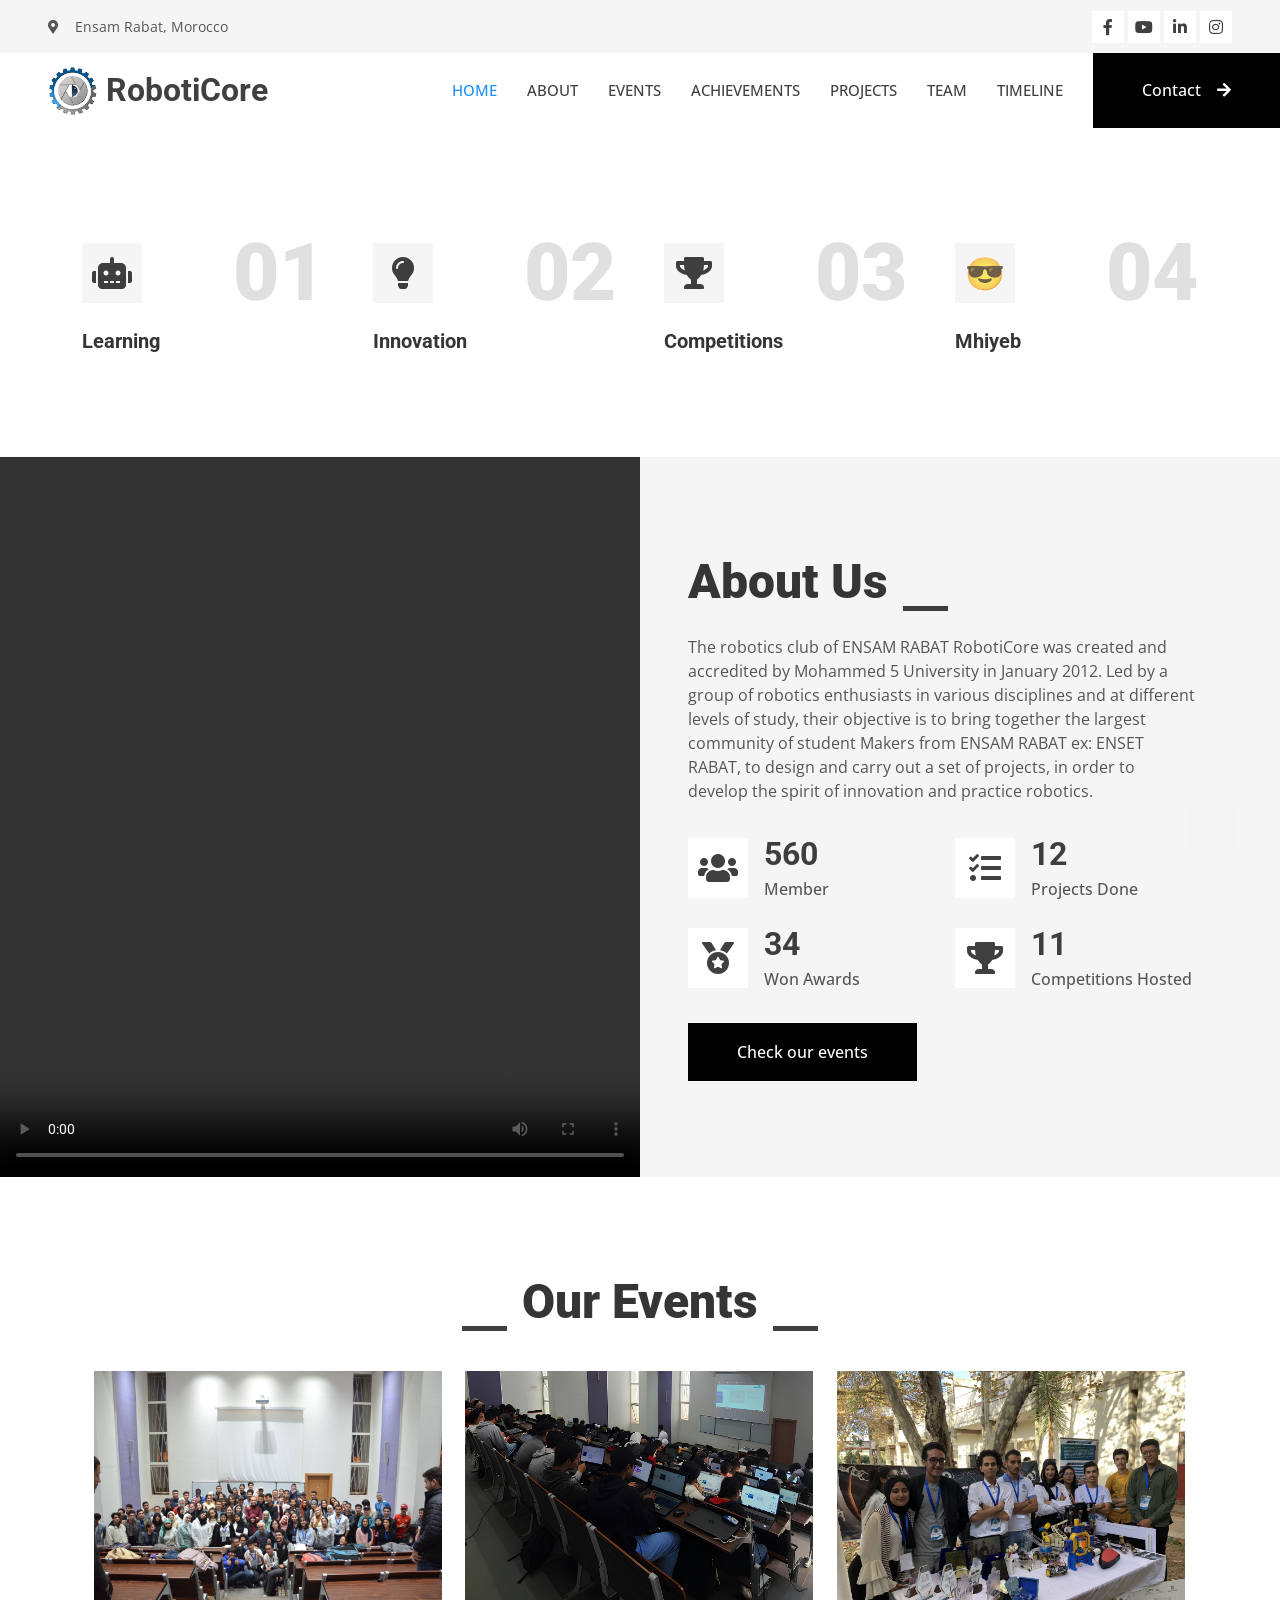
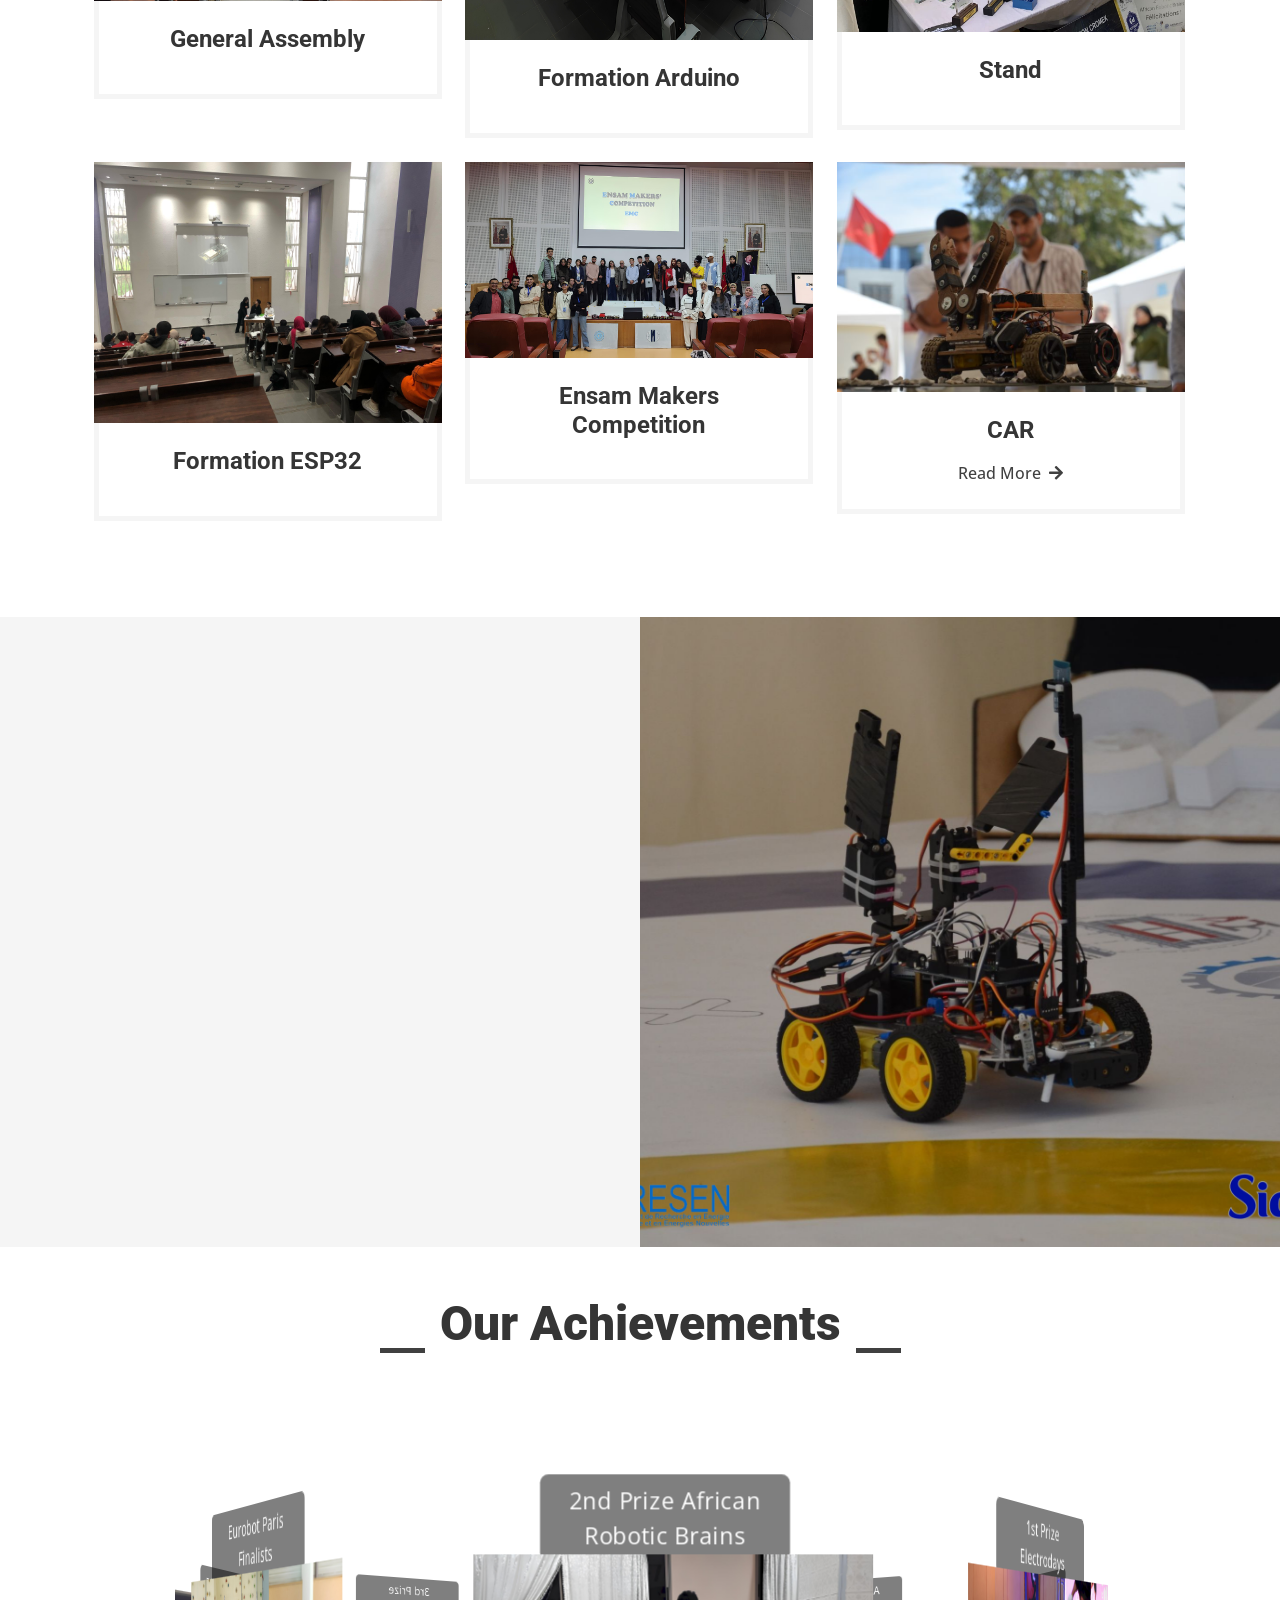
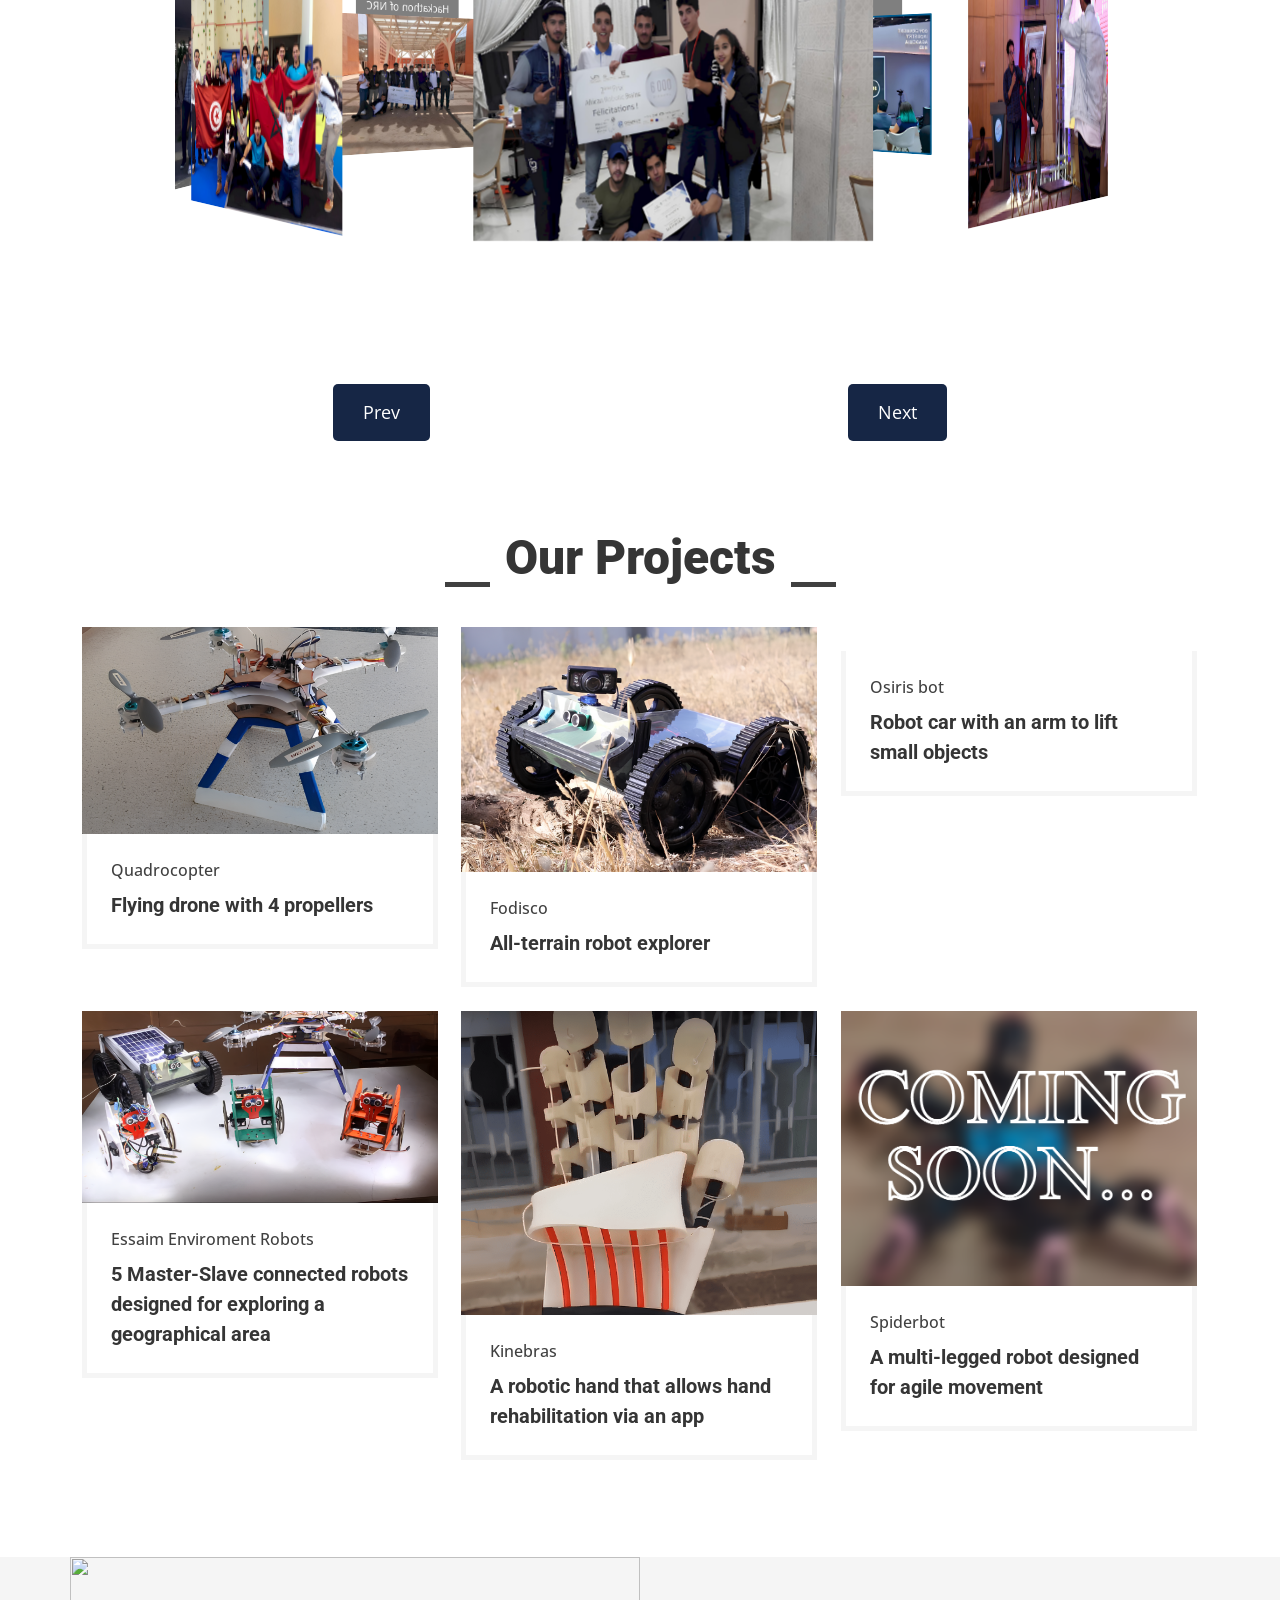
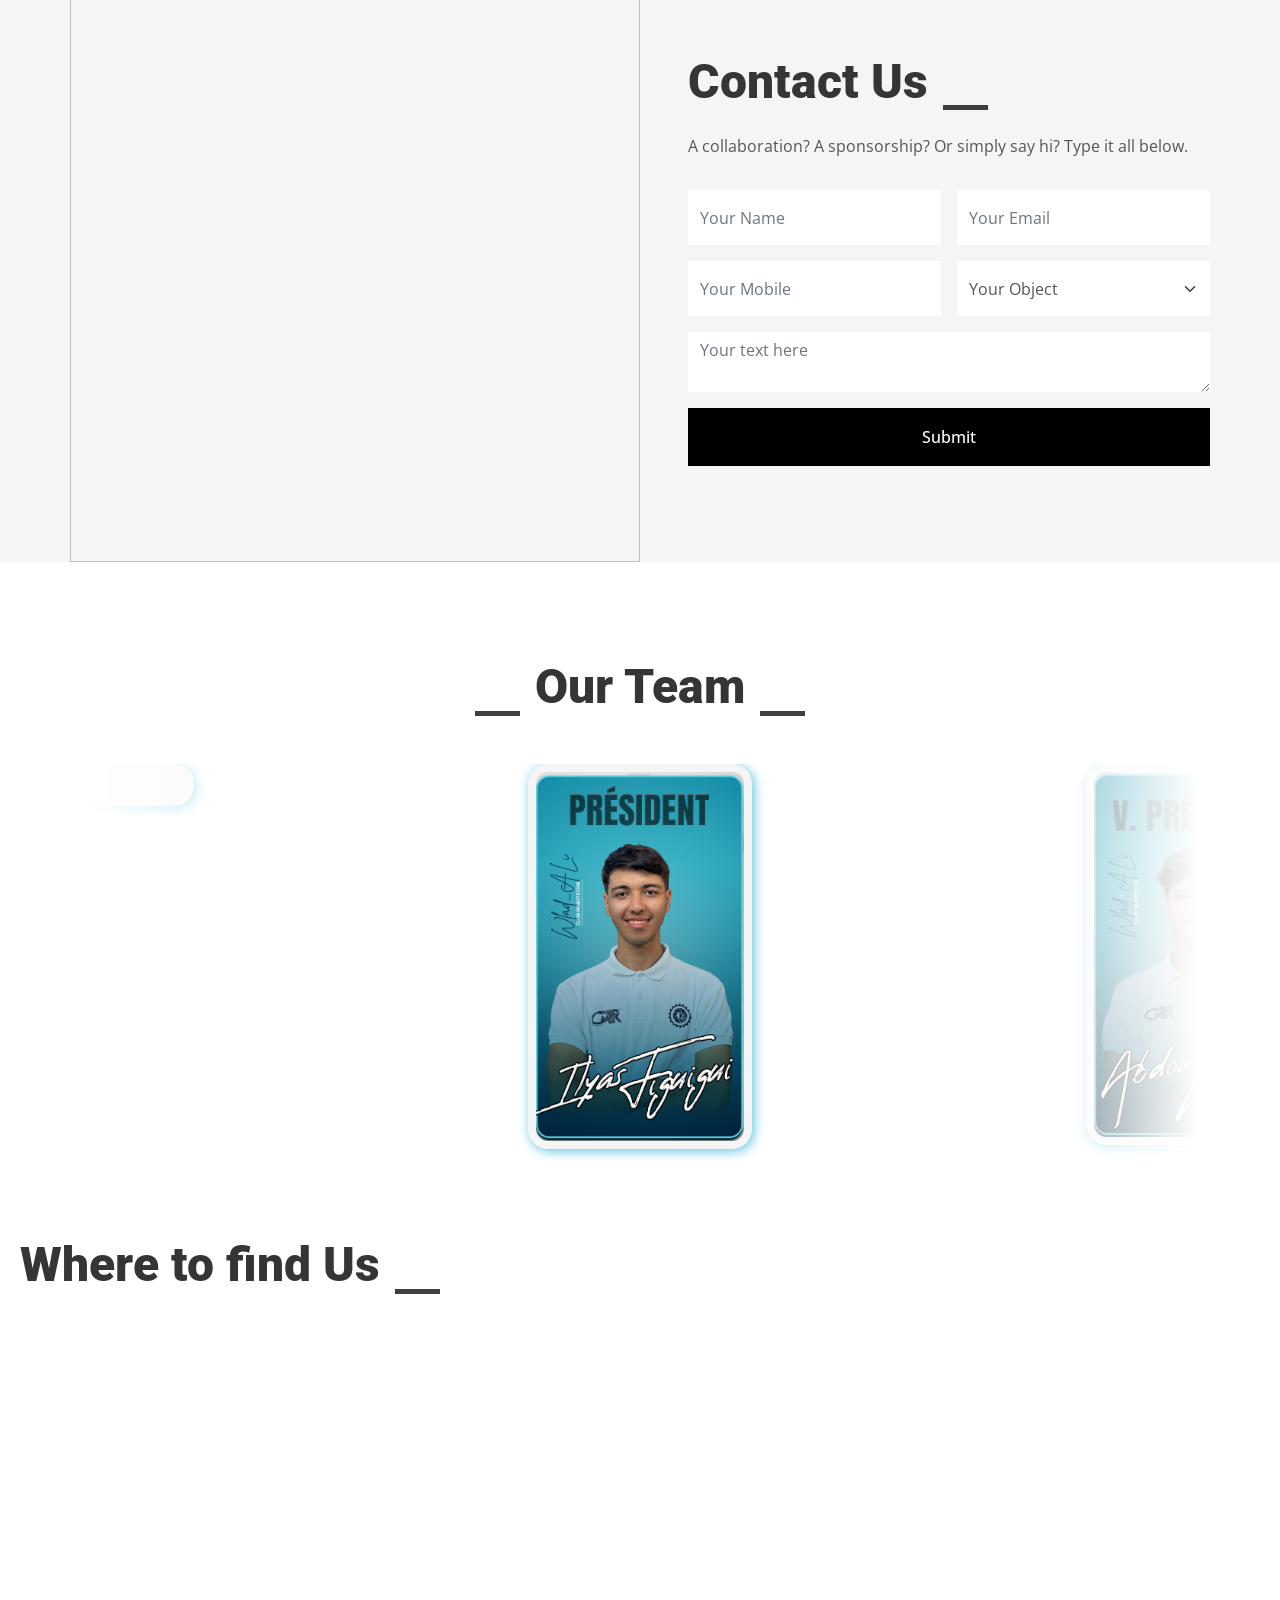
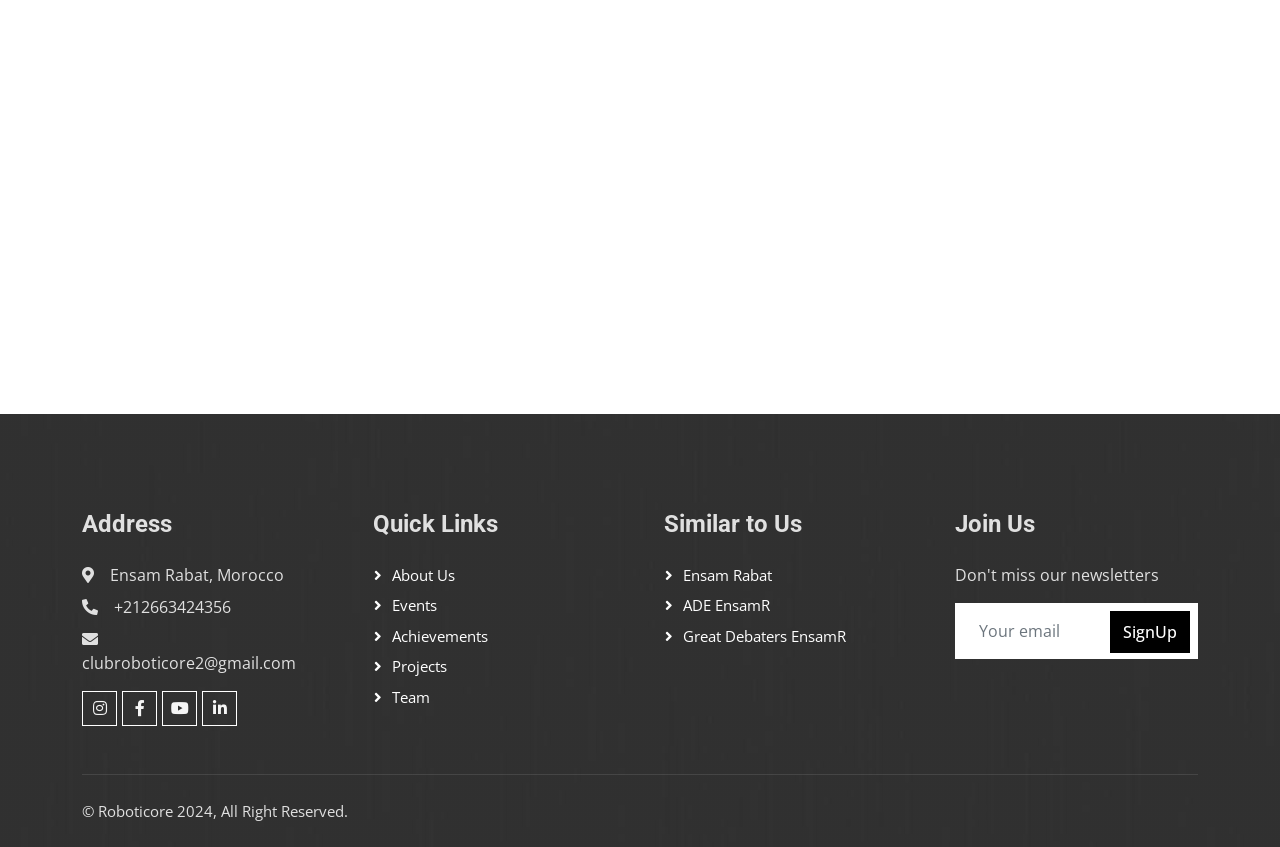
==== commit 2caac04b: "Update index.html" ====
--- a/index.html
+++ b/index.html
@@ -495,7 +495,7 @@
 </div>
     
     <!-- Projects Start -->
-    <div class="container-xxl py-5" id="projects">
+<div class="container-xxl py-5" id="projects">
         <div class="container">
             <div class="section-title text-center">
                 <h1 class="display-5 mb-5">Our Projects</h1>
@@ -589,7 +589,7 @@
                 </div>
             </div>
         </div>
-    </div>
+</div>
     <!-- Projects End -->
 
 
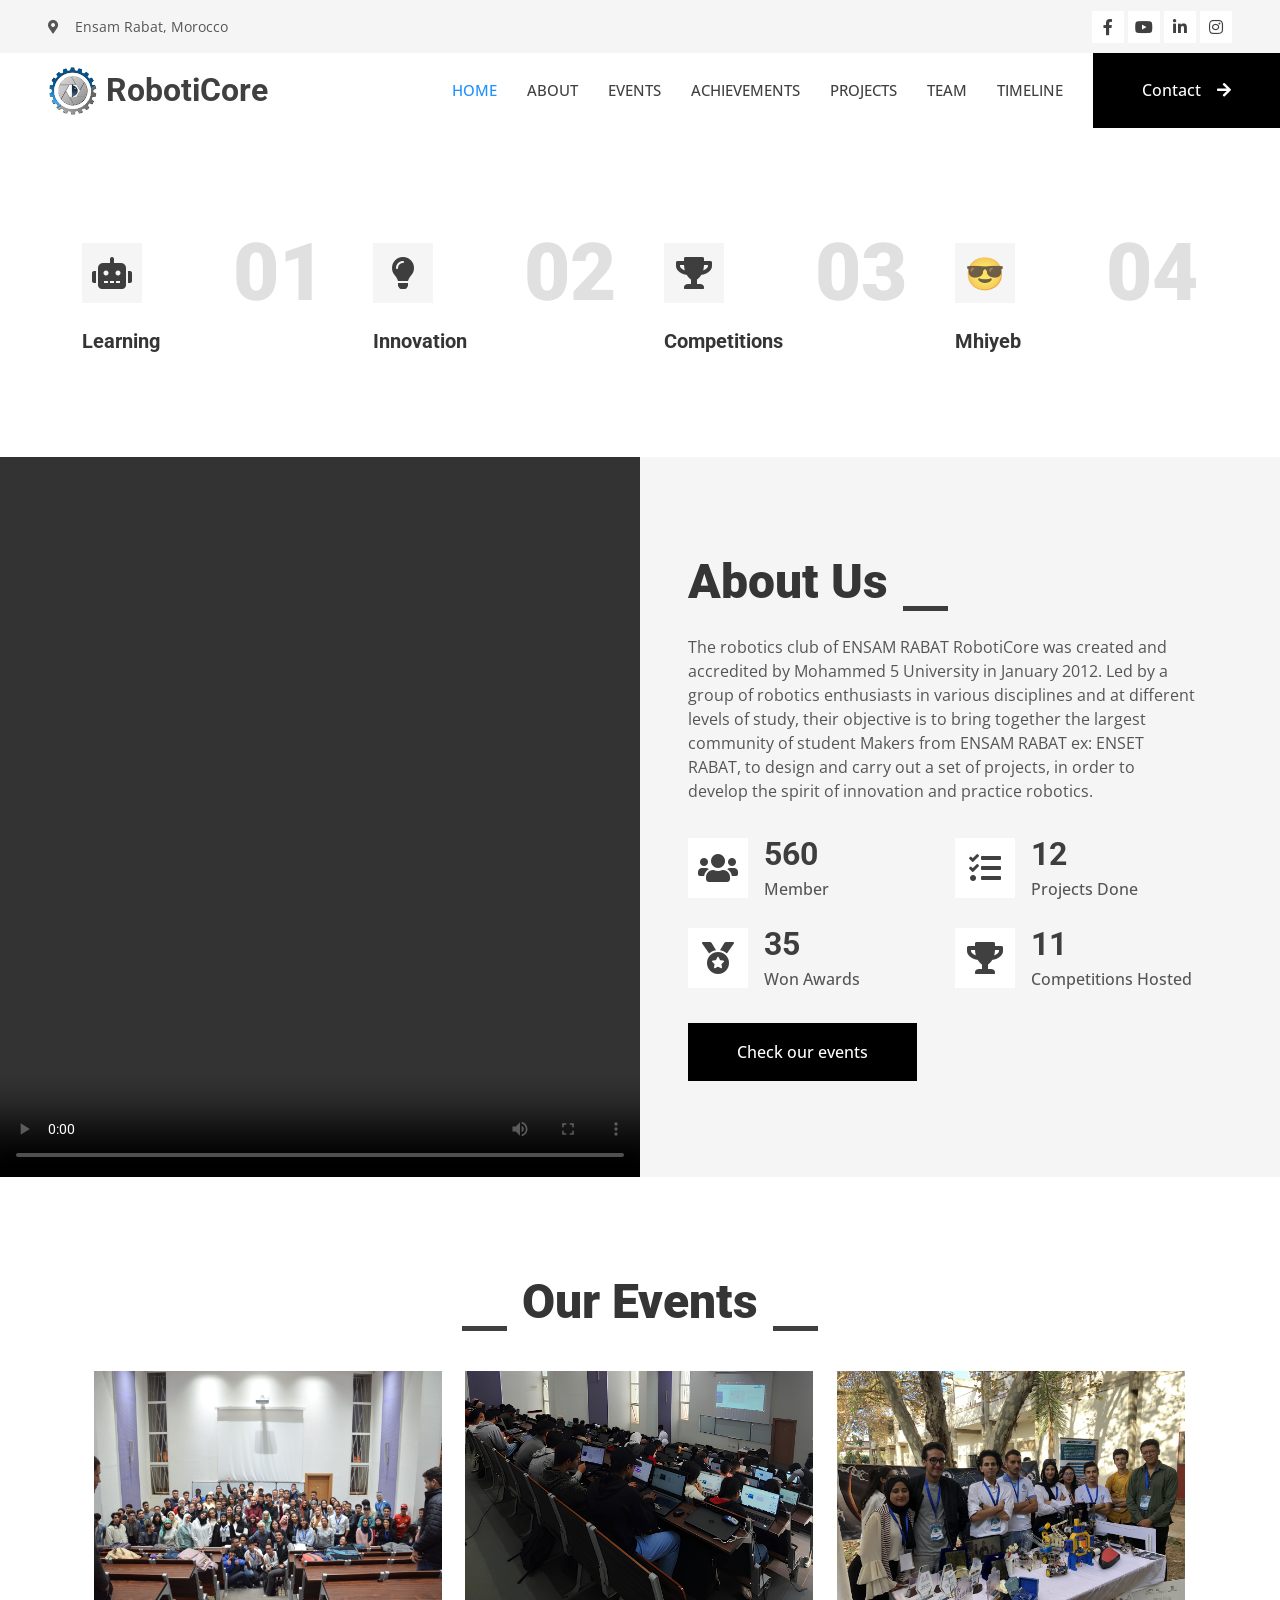
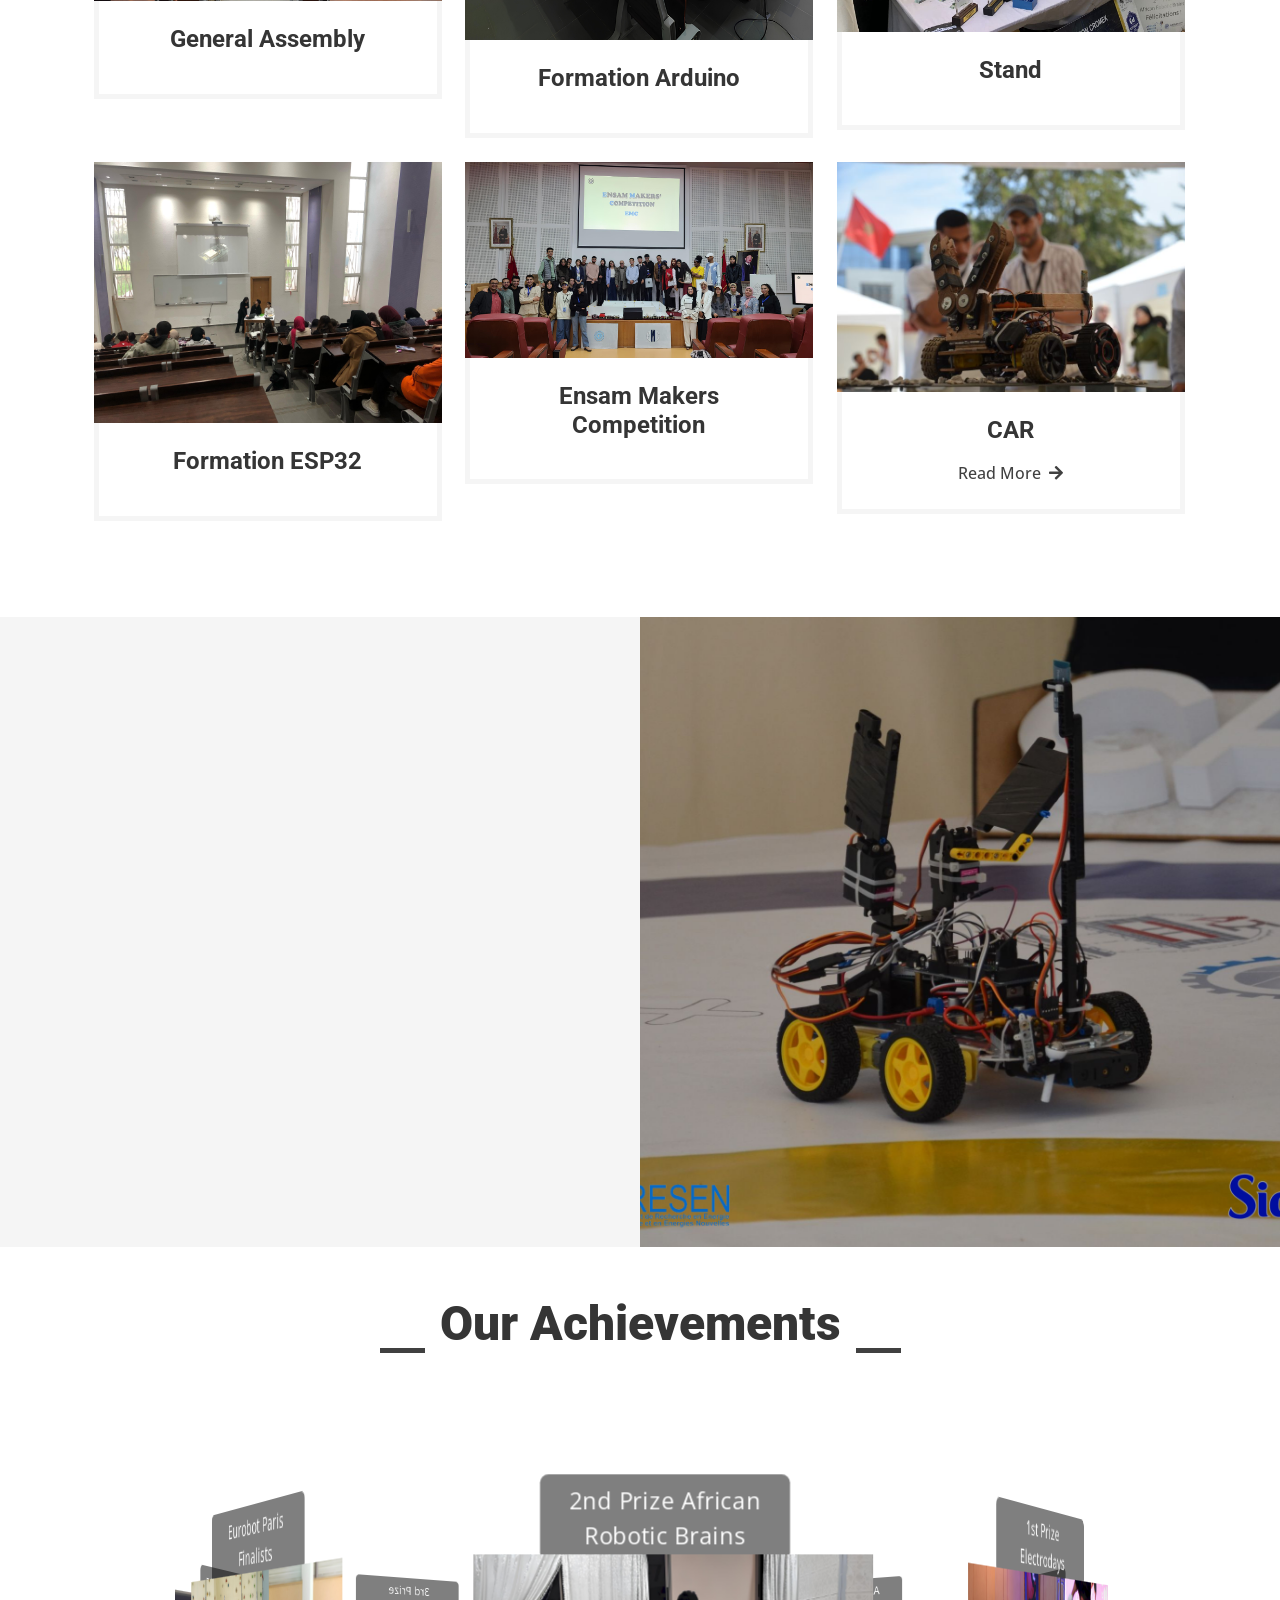
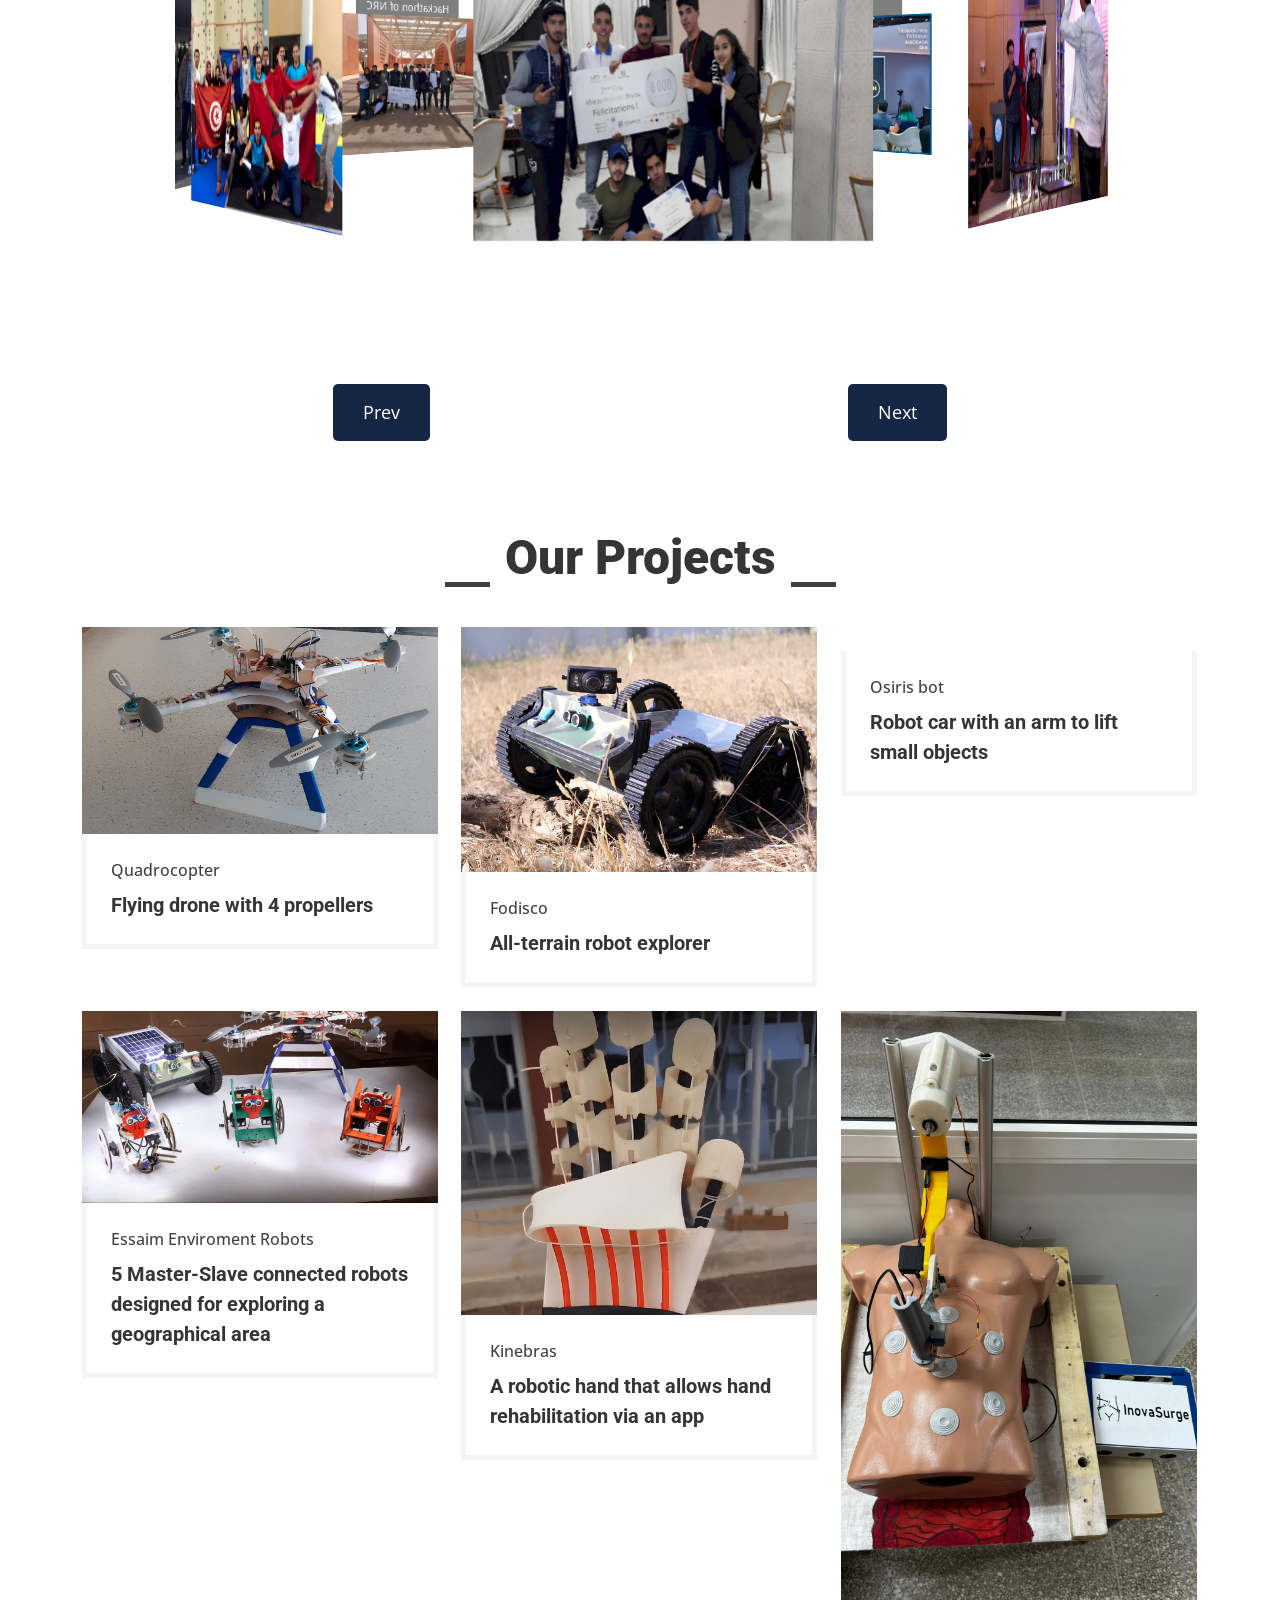
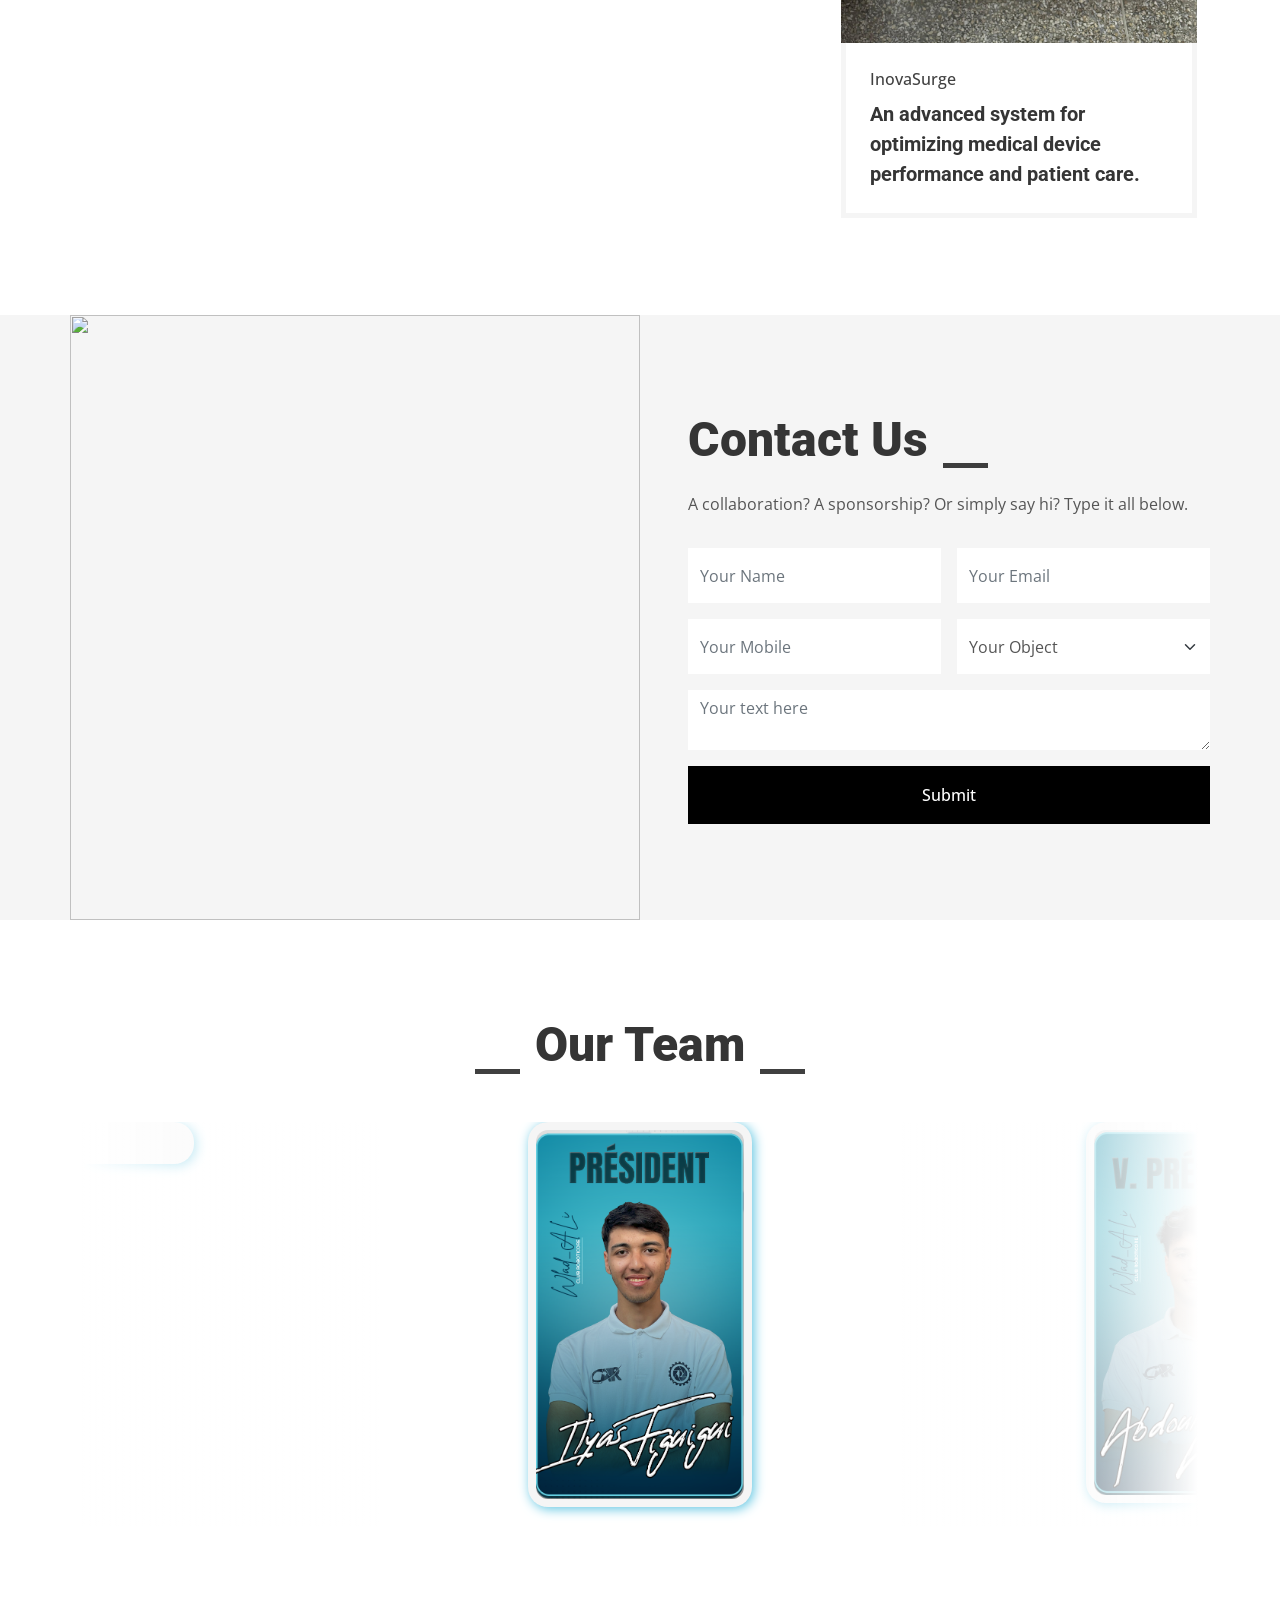
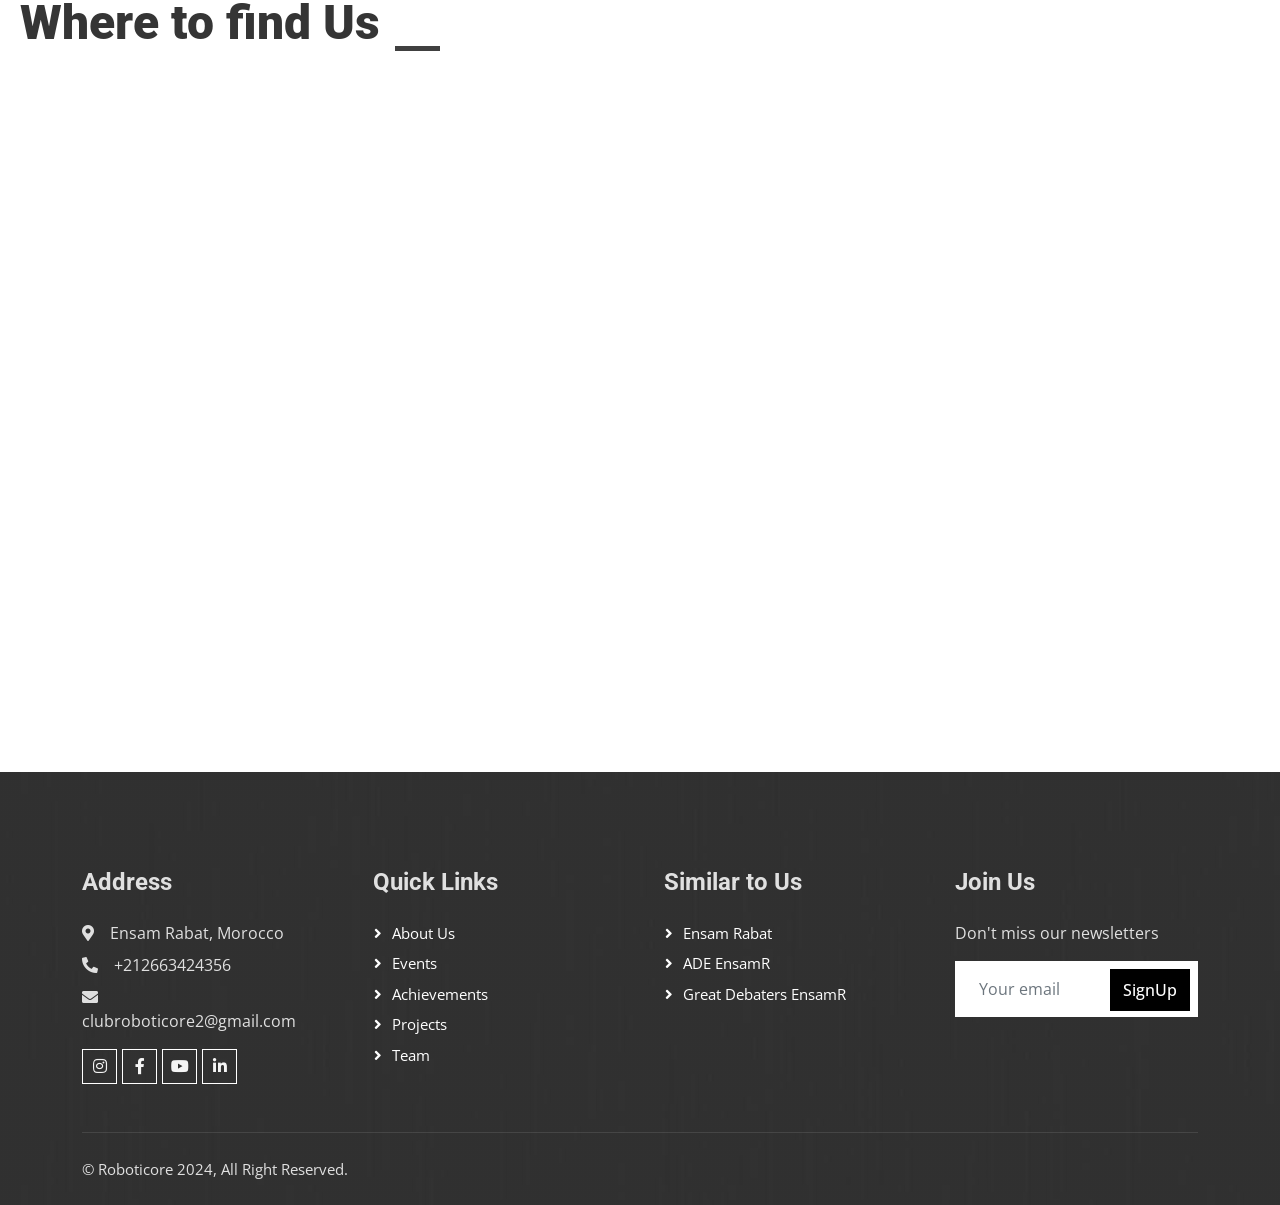
==== commit a6ec9242: "Update index.html" ====
--- a/index.html
+++ b/index.html
@@ -574,18 +574,18 @@
                     </div>
                 </div>
                 <div class="col-lg-4 col-md-6 portfolio-item second wow fadeInUp" data-wow-delay="0.5s">
-                    <div class="rounded overflow-hidden">
+                   <div class="rounded overflow-hidden">
                         <div class="position-relative overflow-hidden">
-                            <img class="img-fluid w-100" src="img/Projets/spidaar.png" alt="">
+                            <img class="img-fluid w-100" src="img/Projets/Inova Surge.jpg" alt="">
                             <div class="portfolio-overlay">
                                 <a class="btn btn-square btn-outline-light mx-1" href="img/Projets/spidaar.png" data-lightbox="portfolio"><i class="fa fa-eye"></i></a>
                             </div>
                         </div>
                         <div class="border border-5 border-light border-top-0 p-4">
-                            <p class="text-primary fw-medium mb-2">Spiderbot</p>
-                            <h5 class="lh-base mb-0">A multi-legged robot designed for agile movement</a>
-                        </div>
-                    </div>
+                            <p class="text-primary fw-medium mb-2">InovaSurge</p>
+                            <h5 class="lh-base mb-0">An advanced system for optimizing medical device performance and patient care.</a>
+                        </div>
+                   </div>
                 </div>
             </div>
         </div>
--- a/css/style.css
+++ b/css/style.css
@@ -1,3 +1,5 @@
+@import url('https://fonts.googleapis.com/css2?family=Poppins:wght@500&display=swap');
+
 ::-webkit-scrollbar {
     display: none;
   }
@@ -189,13 +191,39 @@
     margin: 5px 0; /* Adjust the spacing between the info elements */
 }
 
-#verification-message {
-    font-size: 24px;
-    color: #333;
-    text-align: center;
-    width: 100%;
-    margin-top: 30px;
-}
+#verified-certificate {
+      display: flex;
+      align-items: center;
+      text-align: center;
+      font-family: 'Poppins', sans-serif;
+      font-size: 1.2rem;
+      color: #2e7d32; /* Dark green text */
+}
+
+#verified-certificate::before {
+      content: '\2714'; /* Unicode for checkmark */
+      font-size: 1.5rem;
+      text-align: center;
+      color: #4caf50; /* Green icon */
+      margin-right: 10px;
+}
+#invalid-certificate {
+      display: flex;
+      align-items: center;
+      text-align: center;
+      font-family: 'Poppins', sans-serif;
+      font-size: 1.2rem;
+      color: #d32f2f; /* Dark red text */
+}
+
+#invalid-certificate::before {
+      content: '\26A0'; /* Unicode for warning symbol */
+      font-size: 1.5rem;
+      text-align: center;
+      color: #f44336; /* Red icon */
+      margin-right: 10px;
+}
+
 
 
 
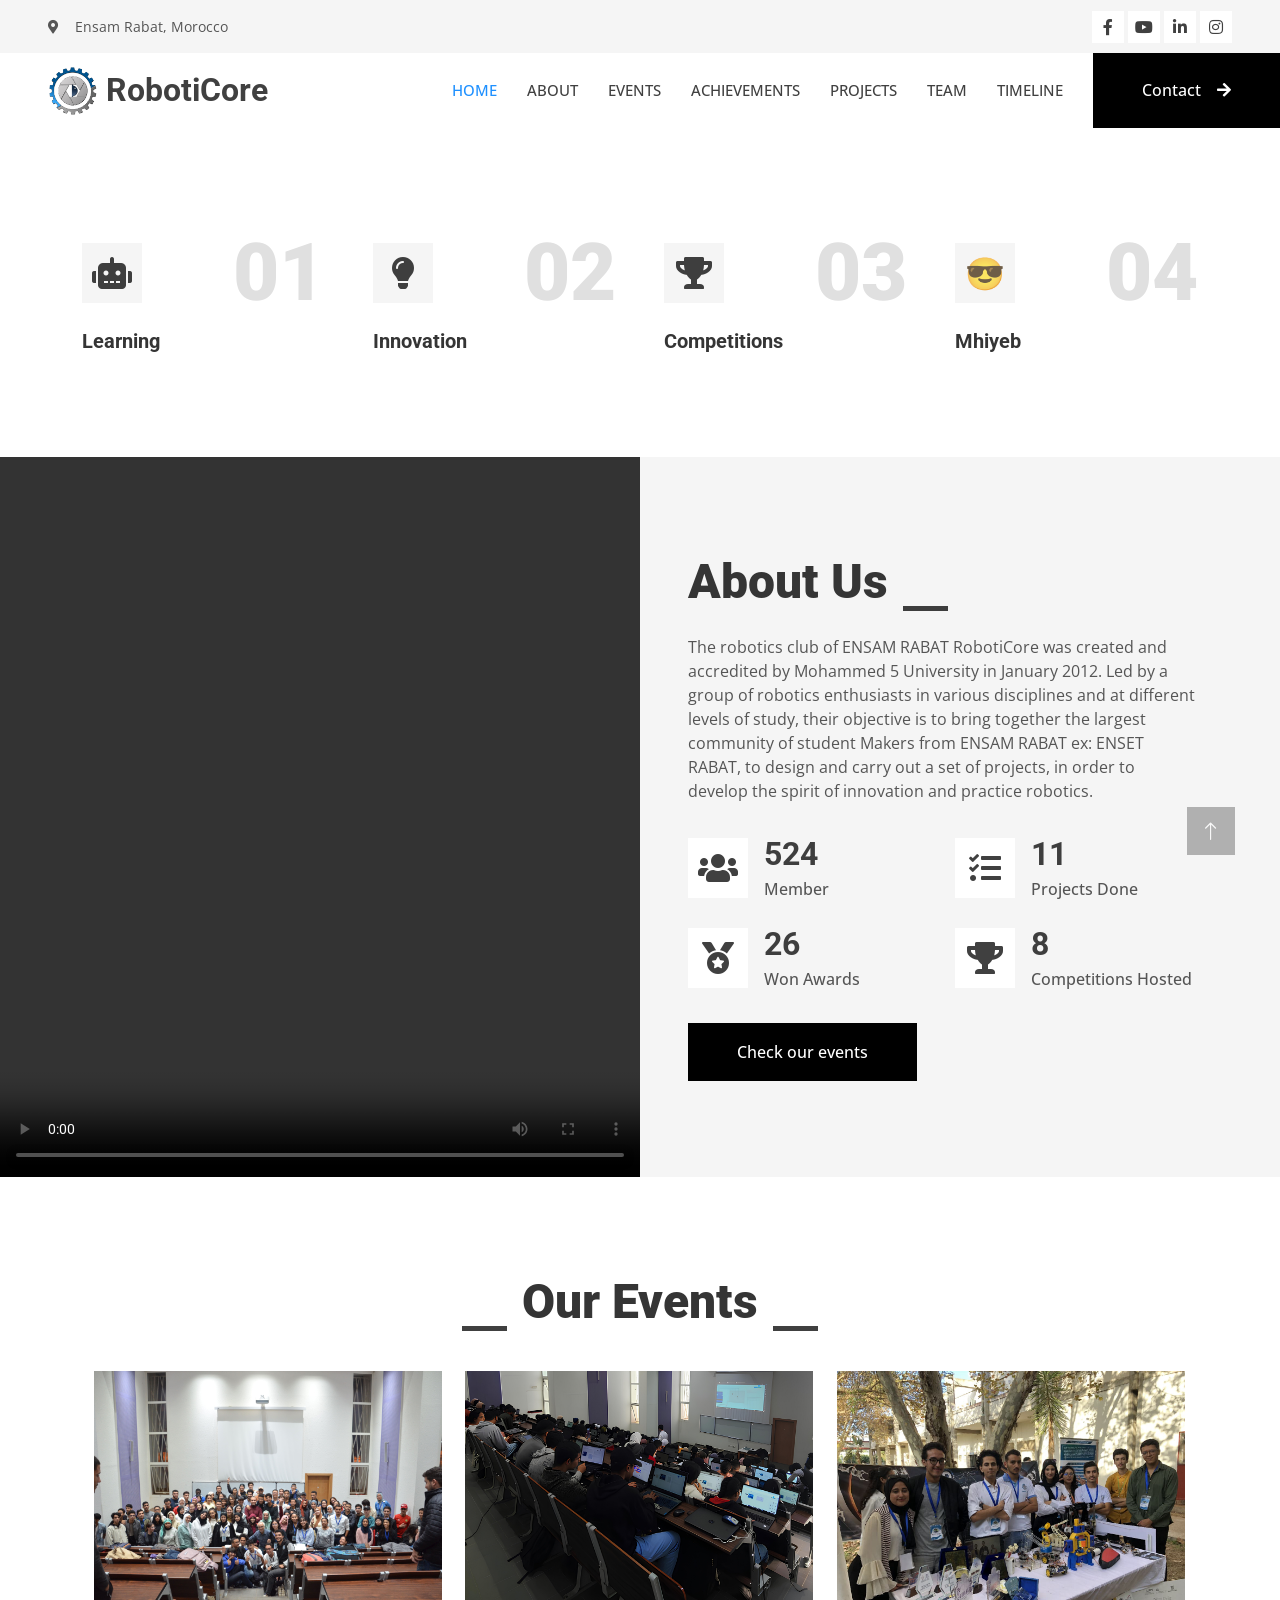
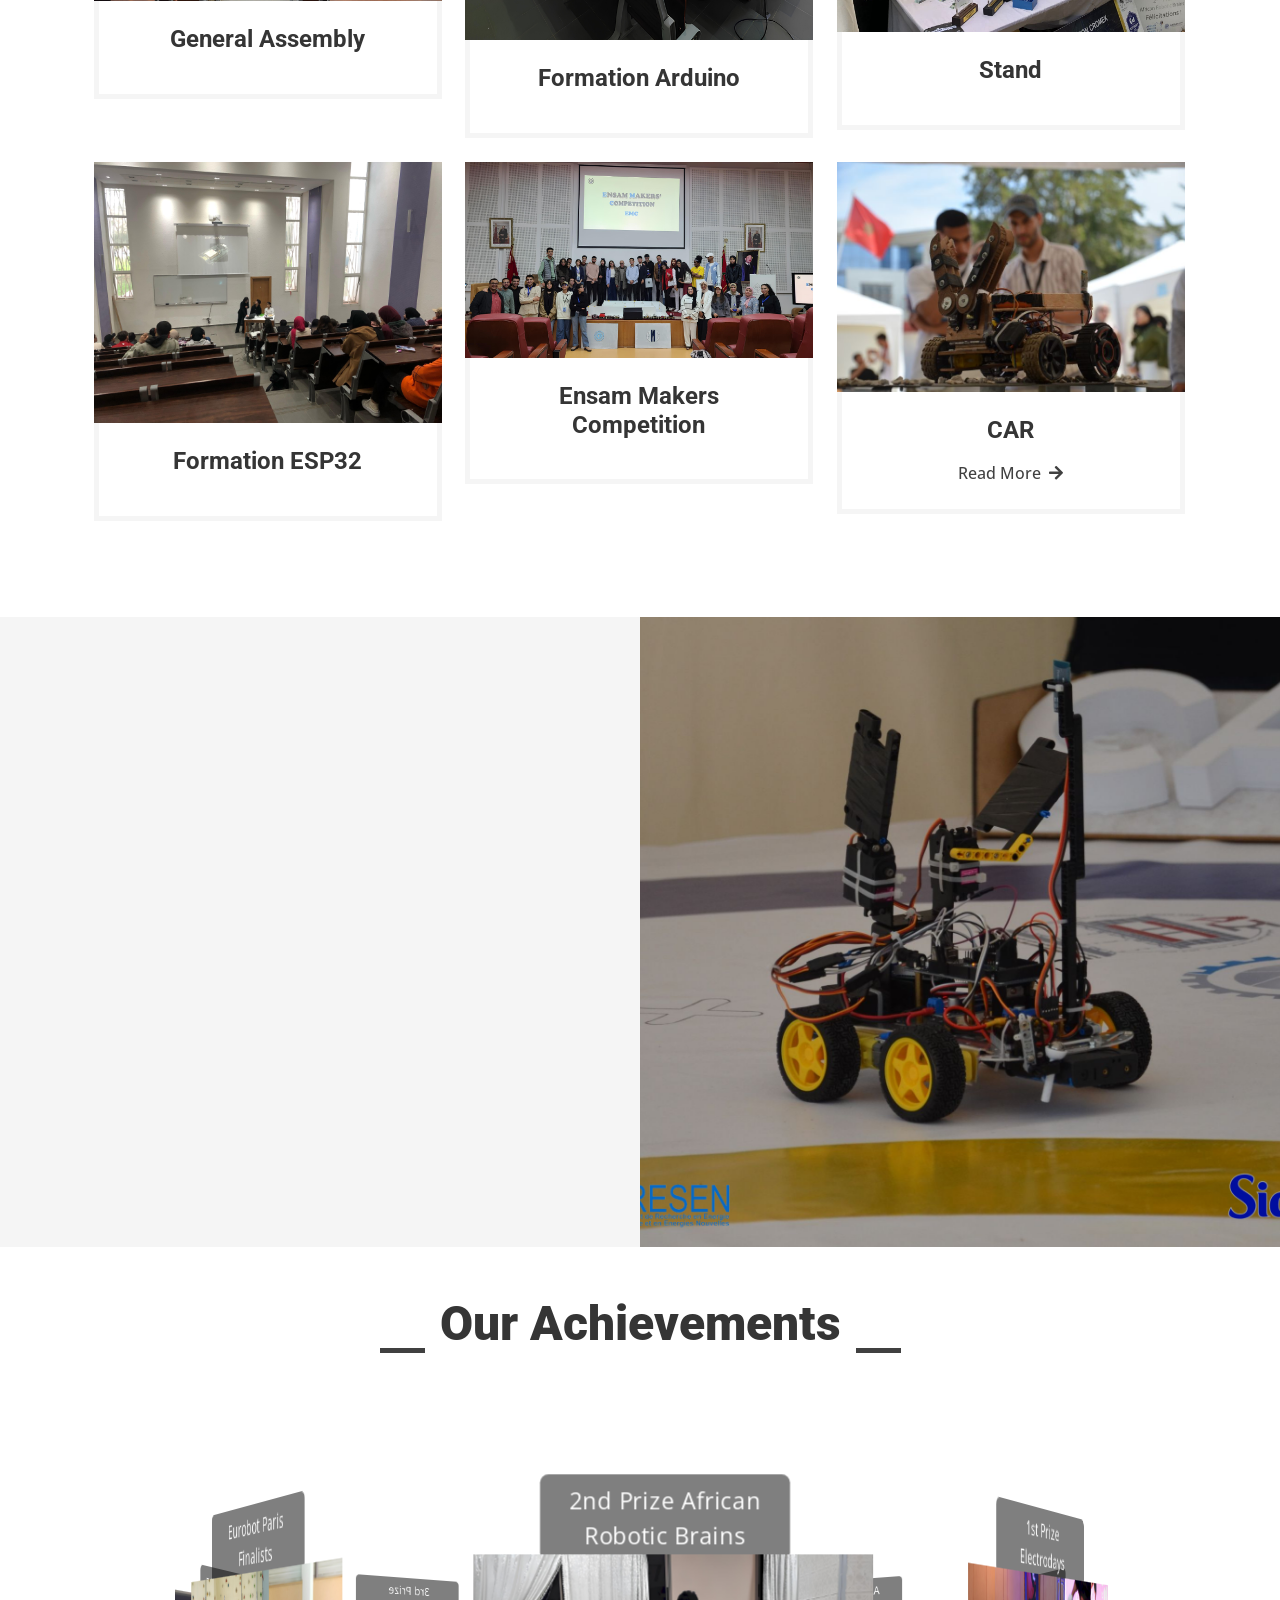
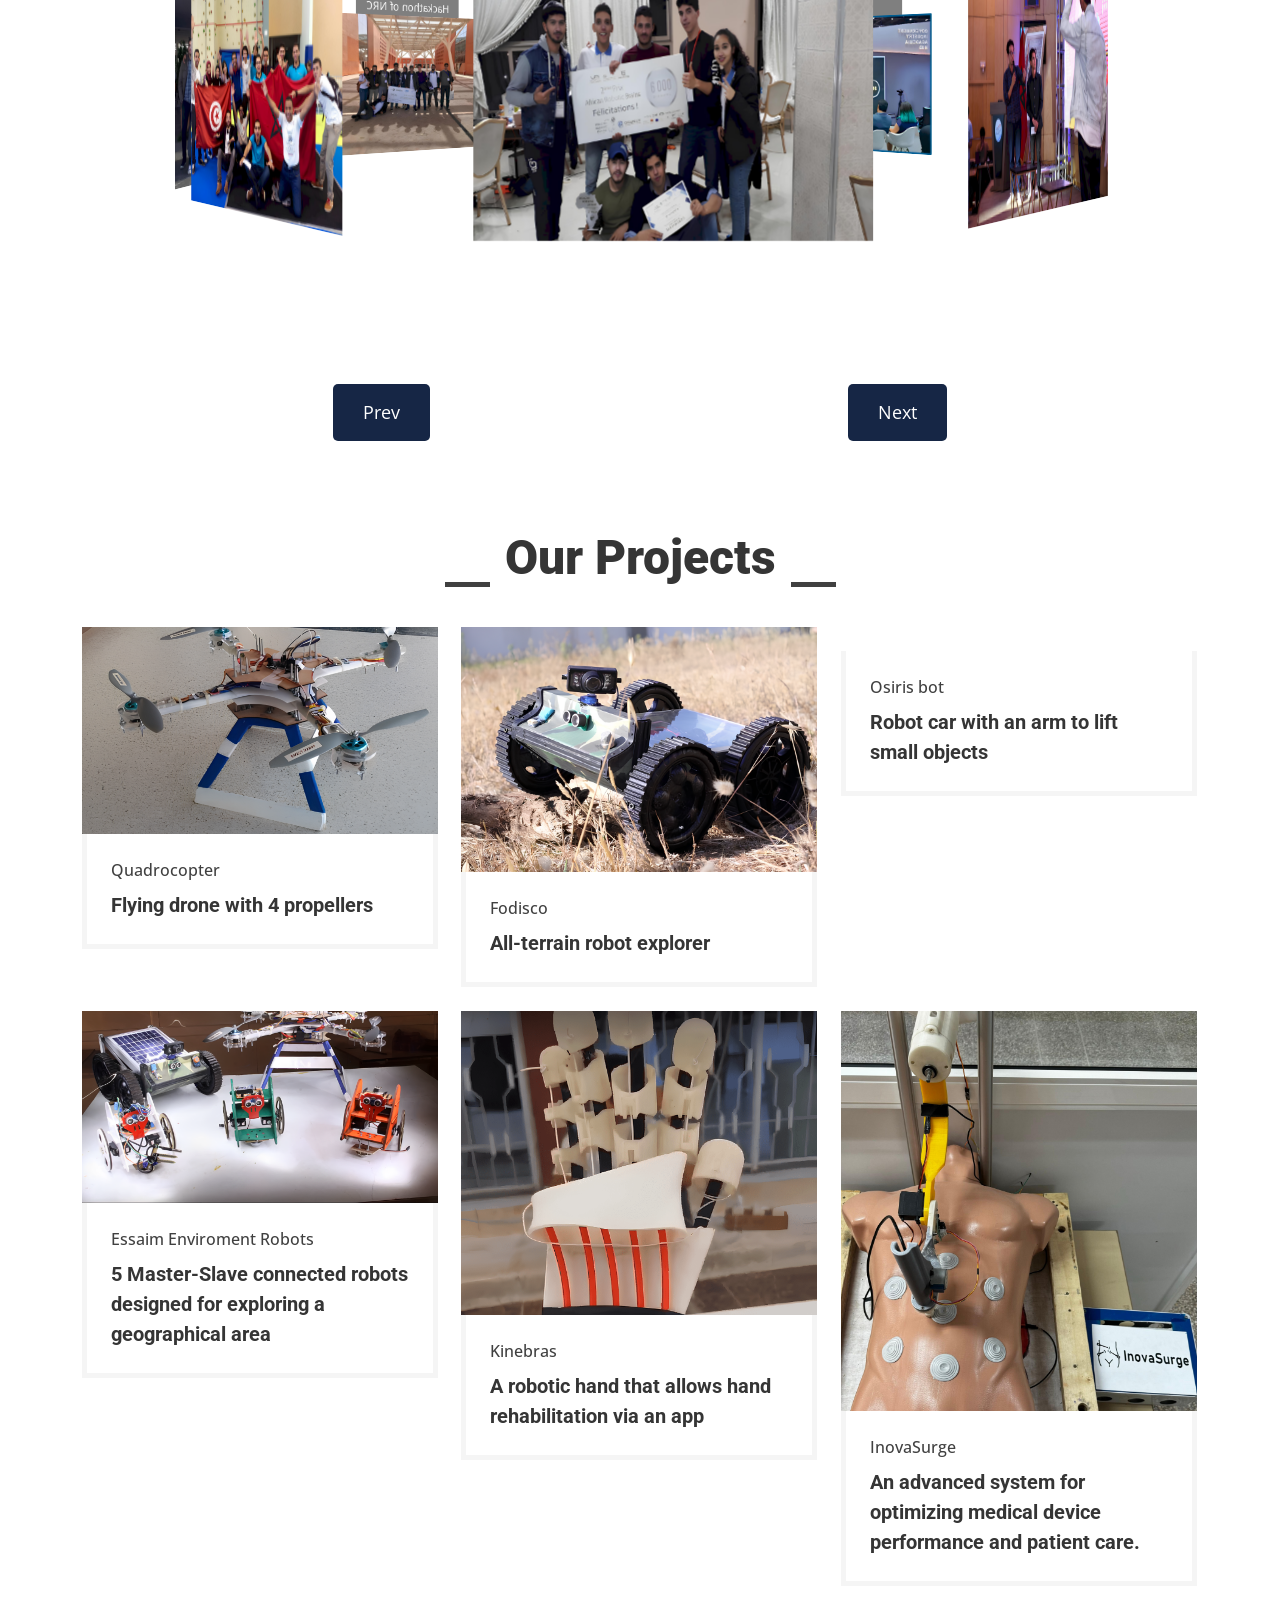
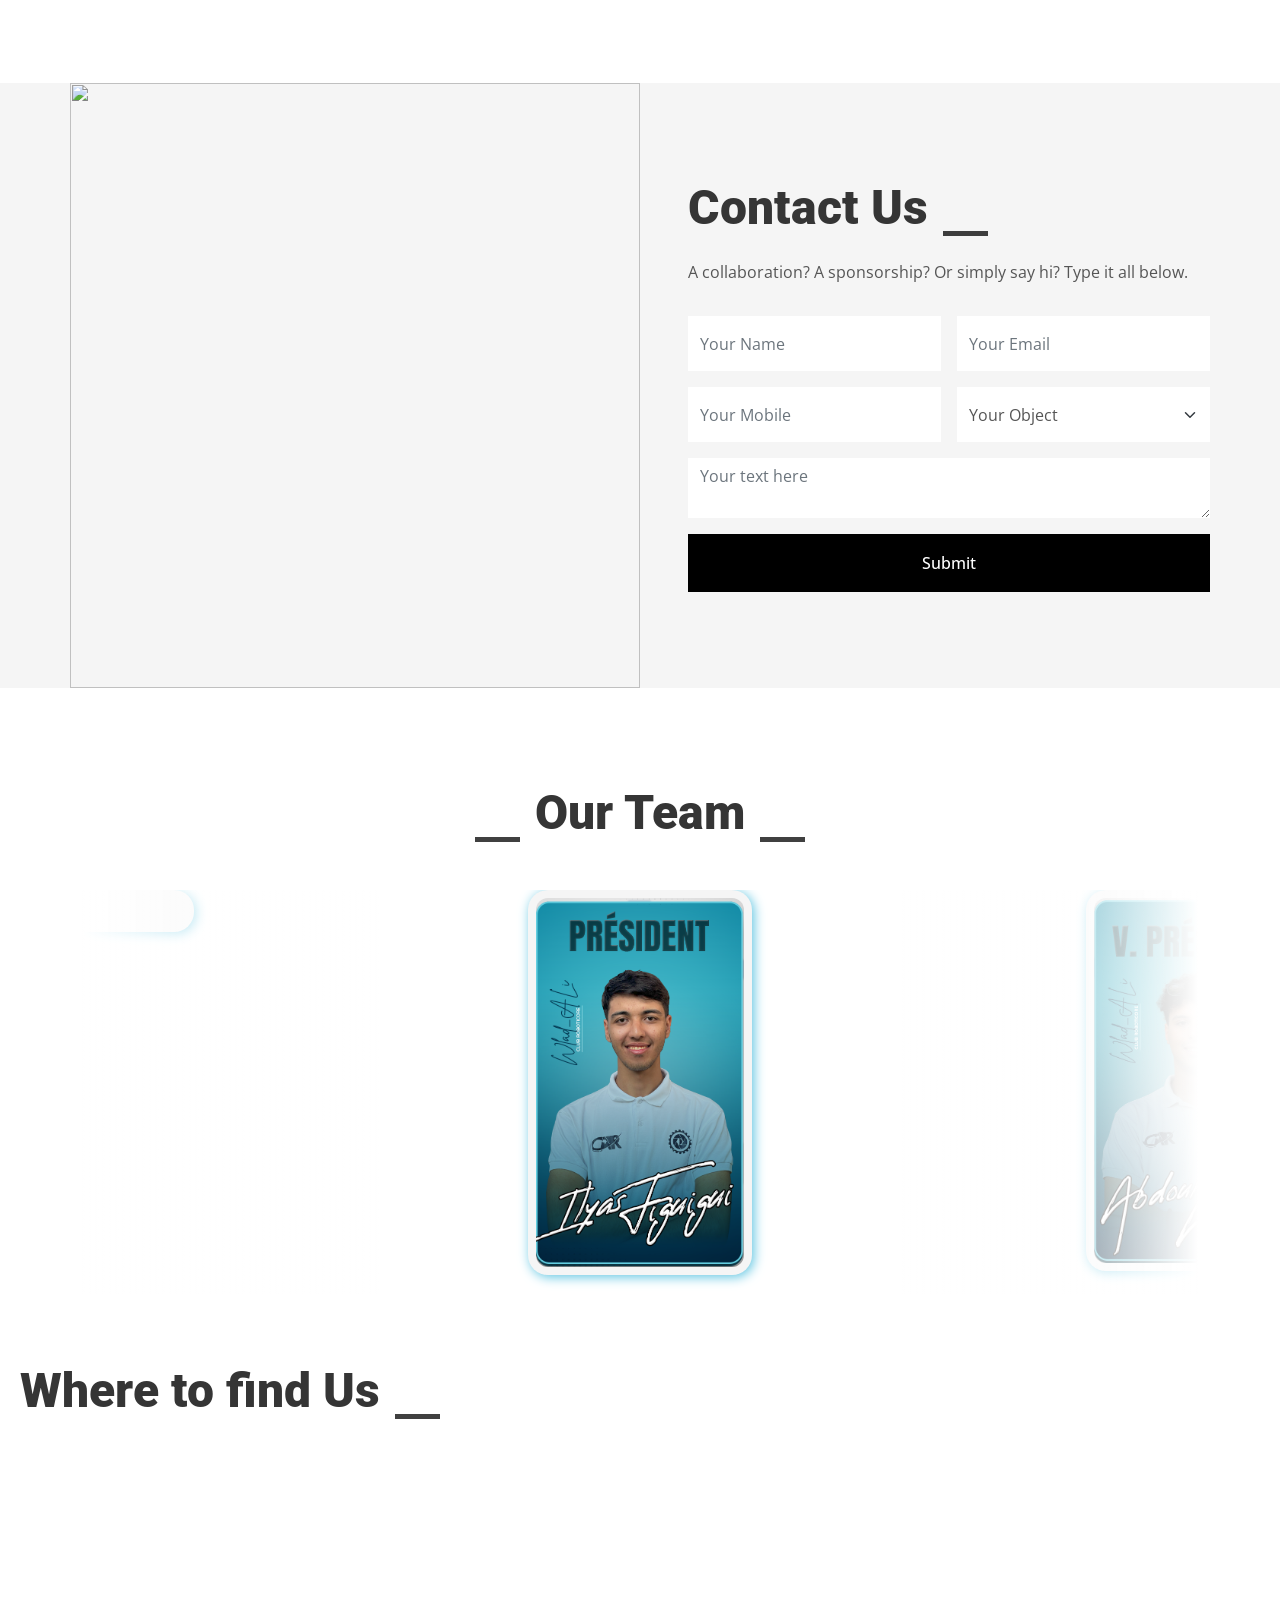
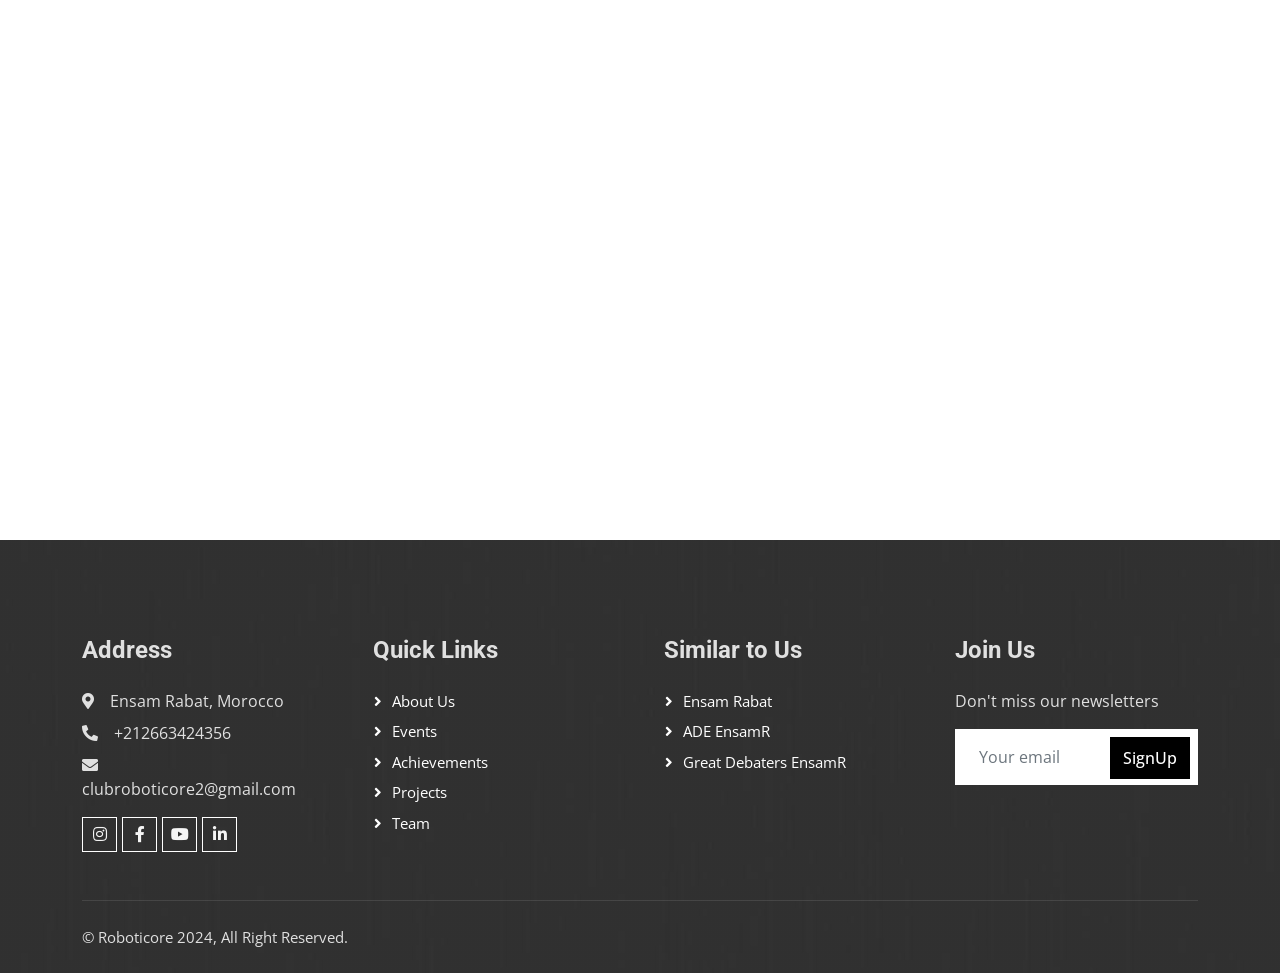
==== commit d9b571b6: "Update index.html" ====
--- a/index.html
+++ b/index.html
@@ -576,7 +576,7 @@
                 <div class="col-lg-4 col-md-6 portfolio-item second wow fadeInUp" data-wow-delay="0.5s">
                    <div class="rounded overflow-hidden">
                         <div class="position-relative overflow-hidden">
-                            <img class="img-fluid w-100" src="img/Projets/Inova Surge.jpg" alt="">
+                            <img class="img-fluid w-100" src="img/Projets/innovasurge.jpg" alt="">
                             <div class="portfolio-overlay">
                                 <a class="btn btn-square btn-outline-light mx-1" href="img/Projets/spidaar.png" data-lightbox="portfolio"><i class="fa fa-eye"></i></a>
                             </div>
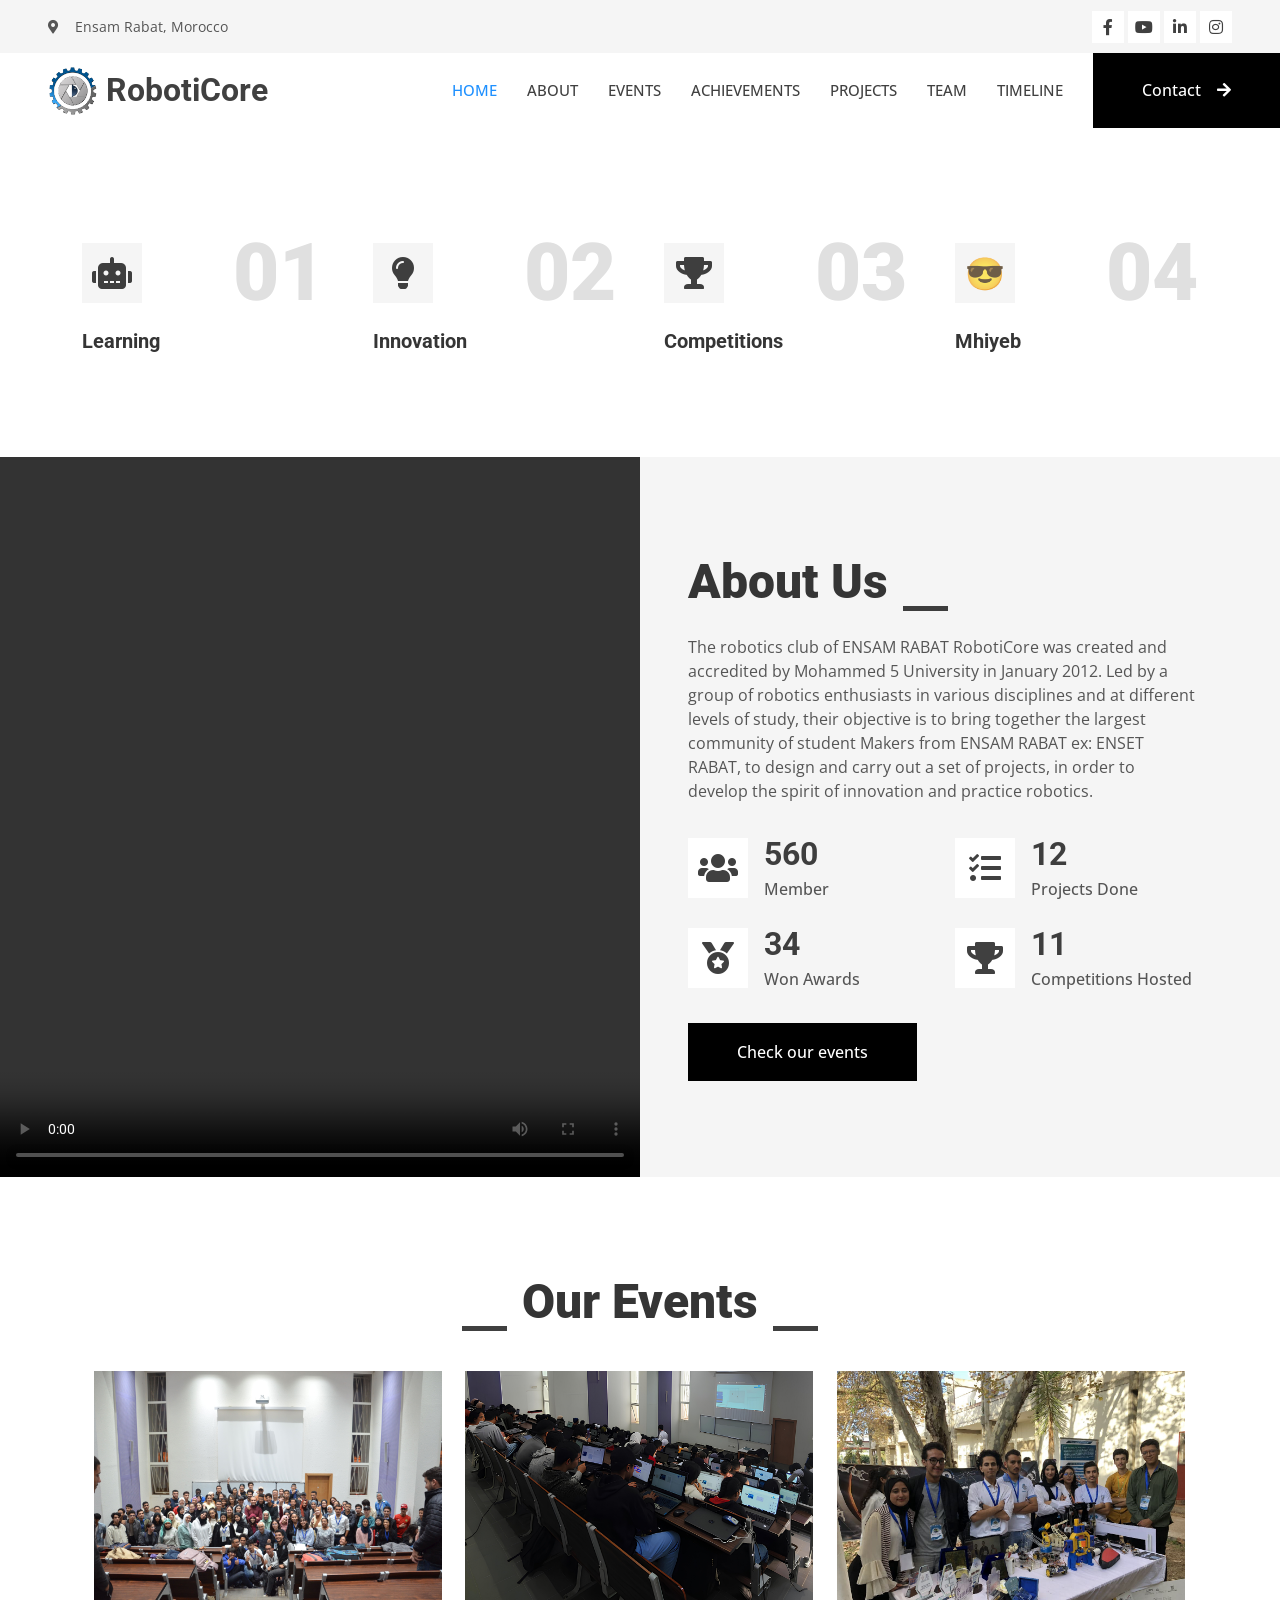
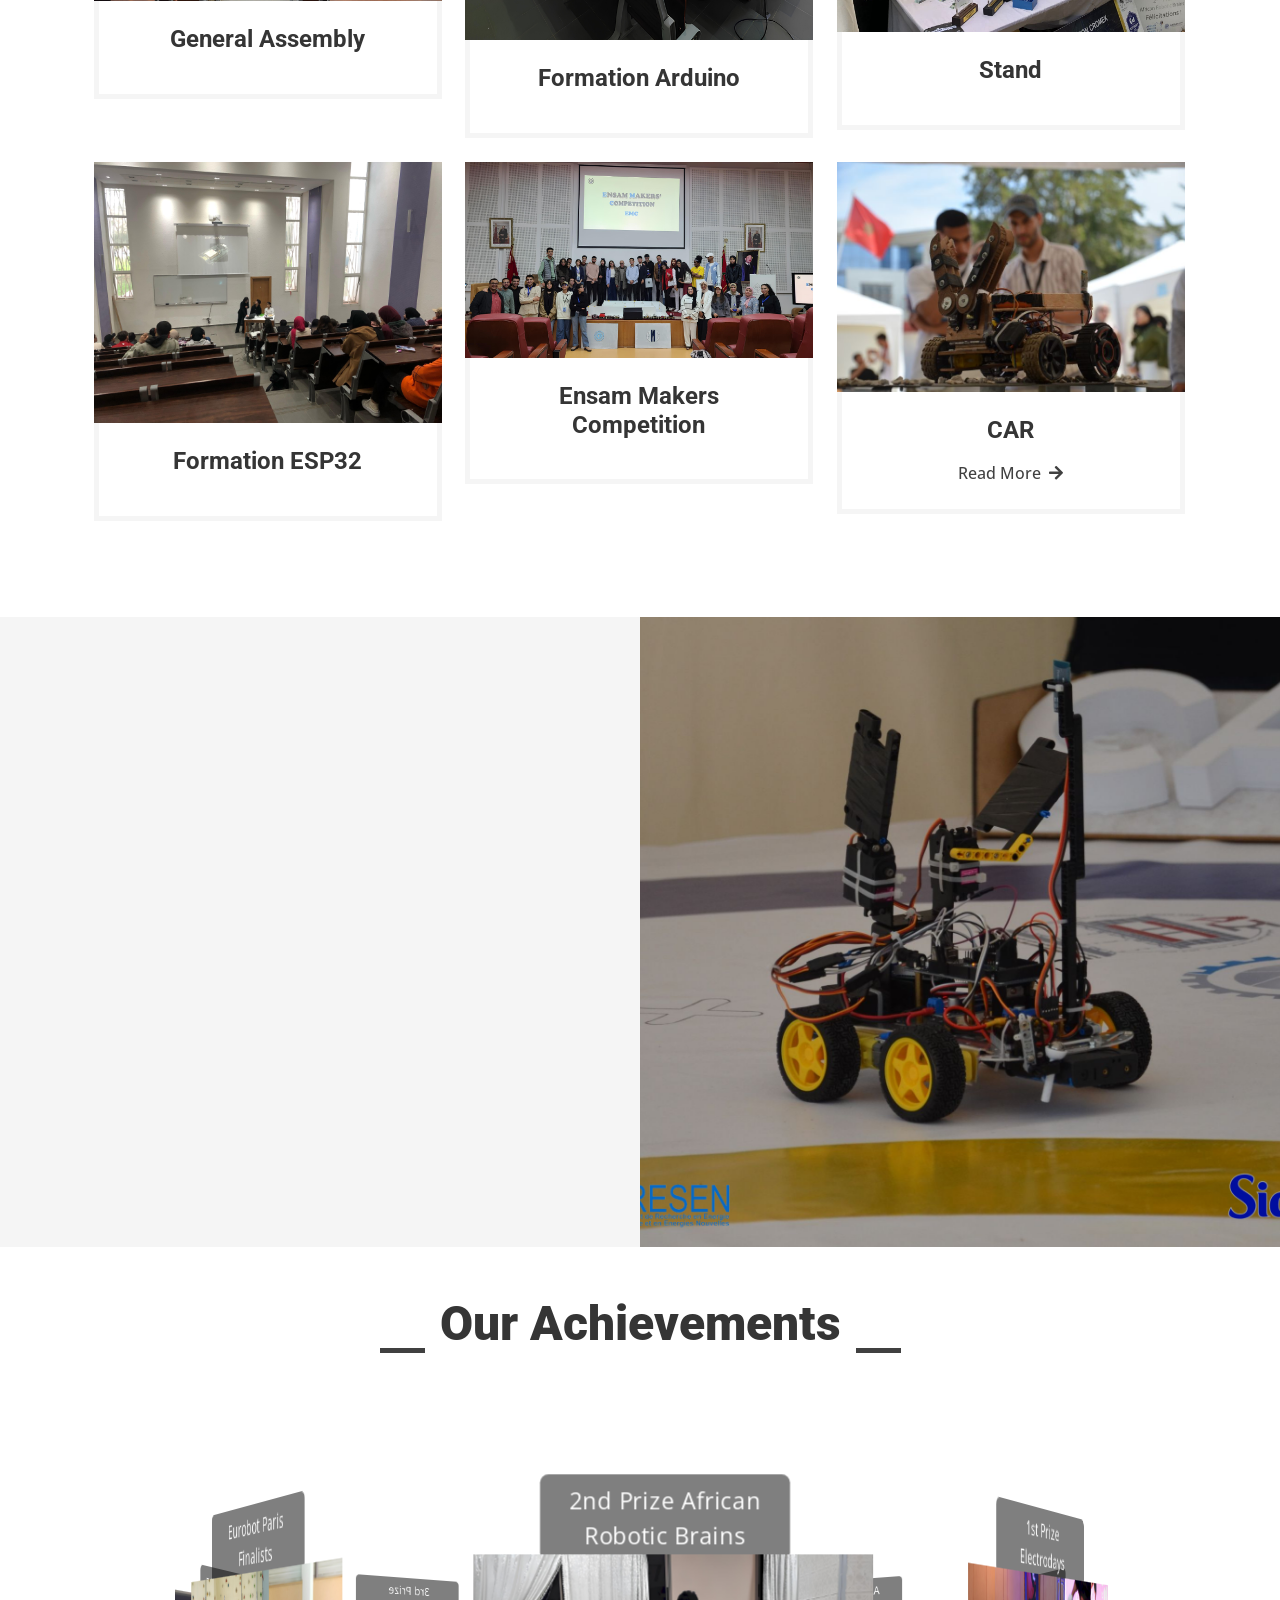
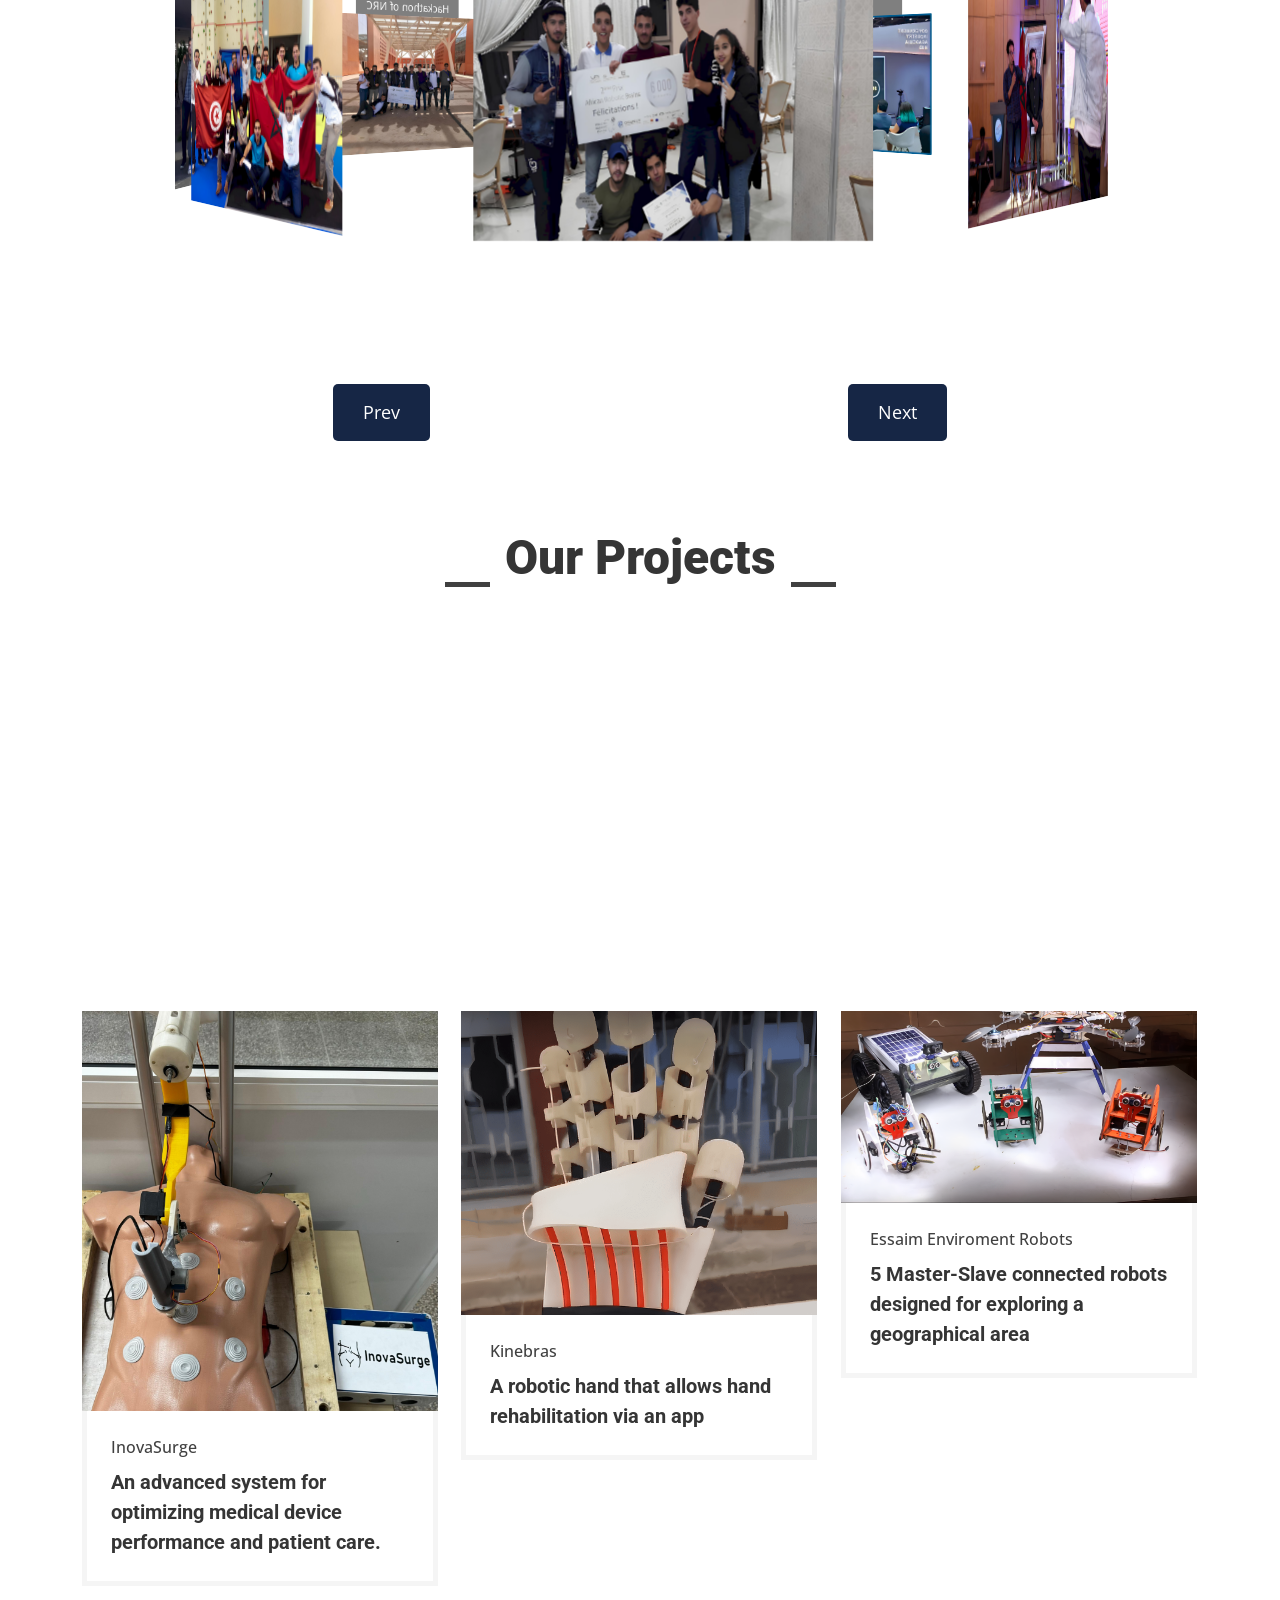
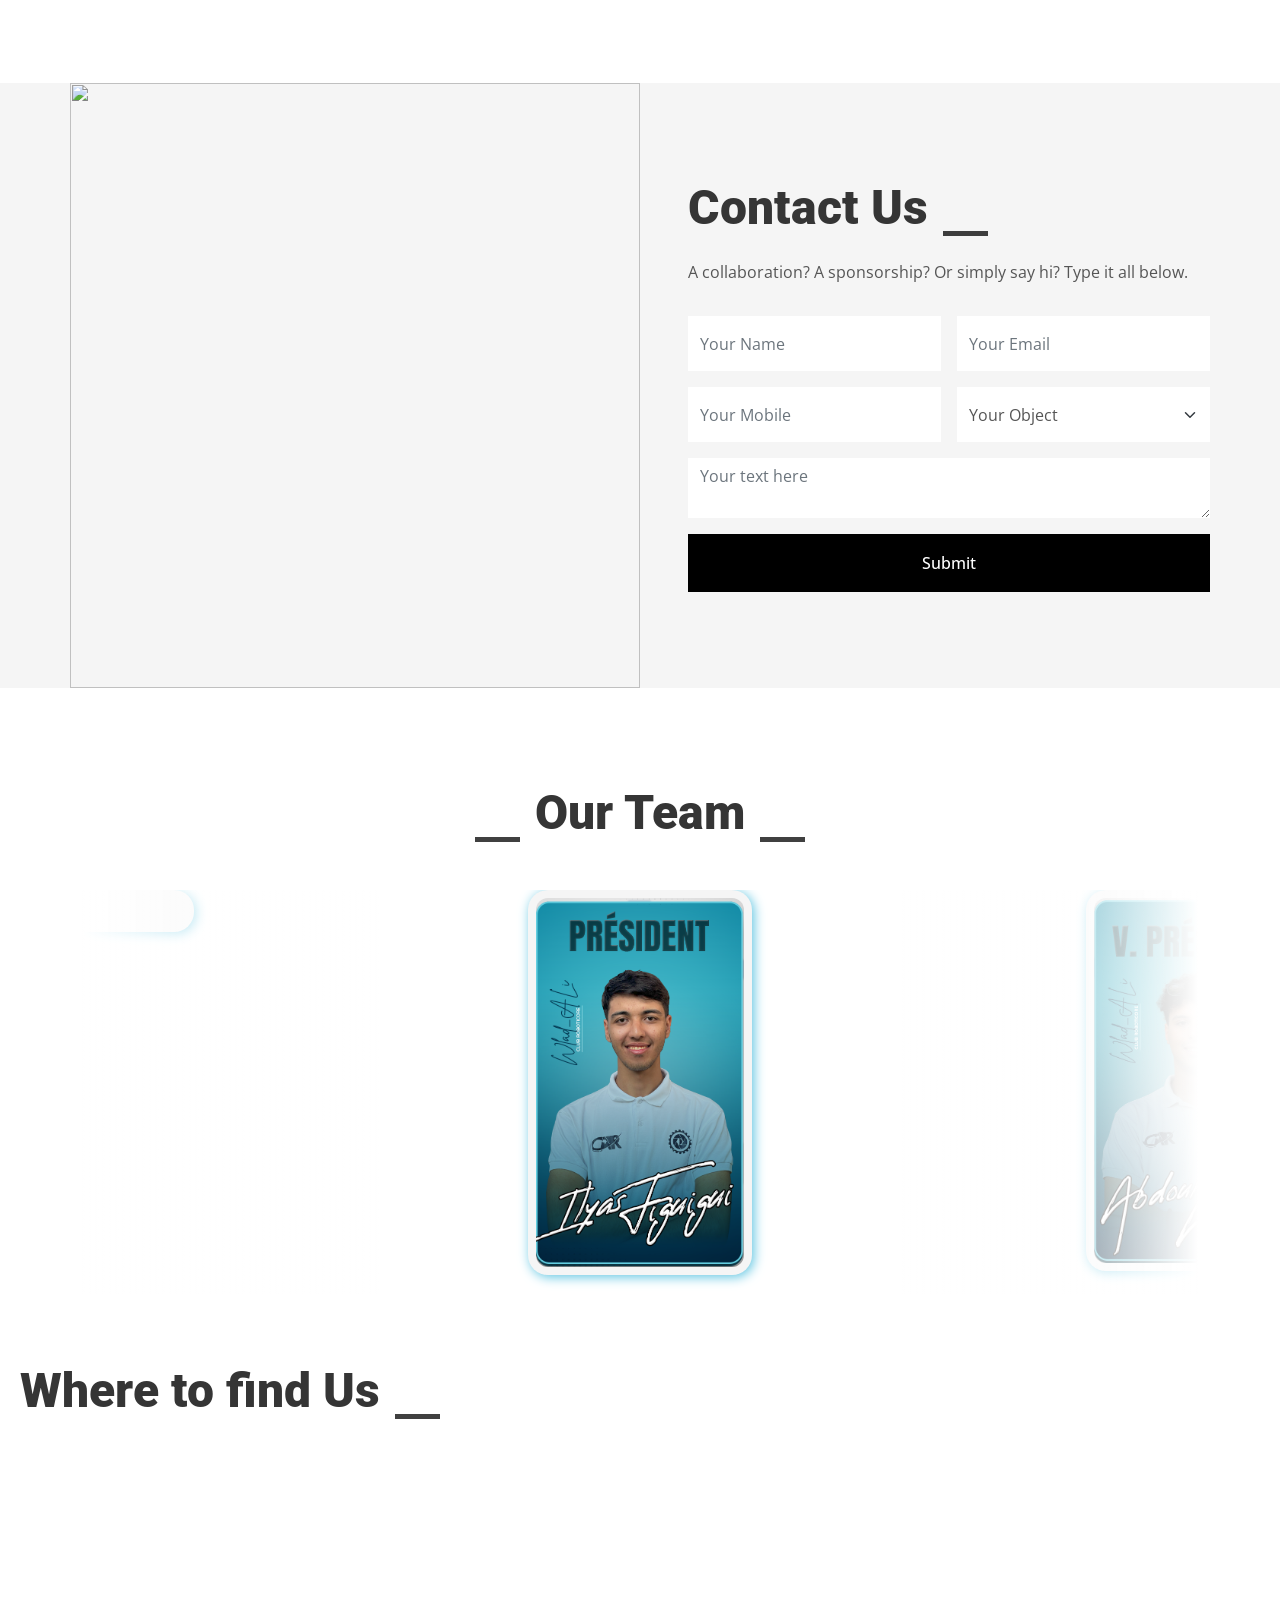
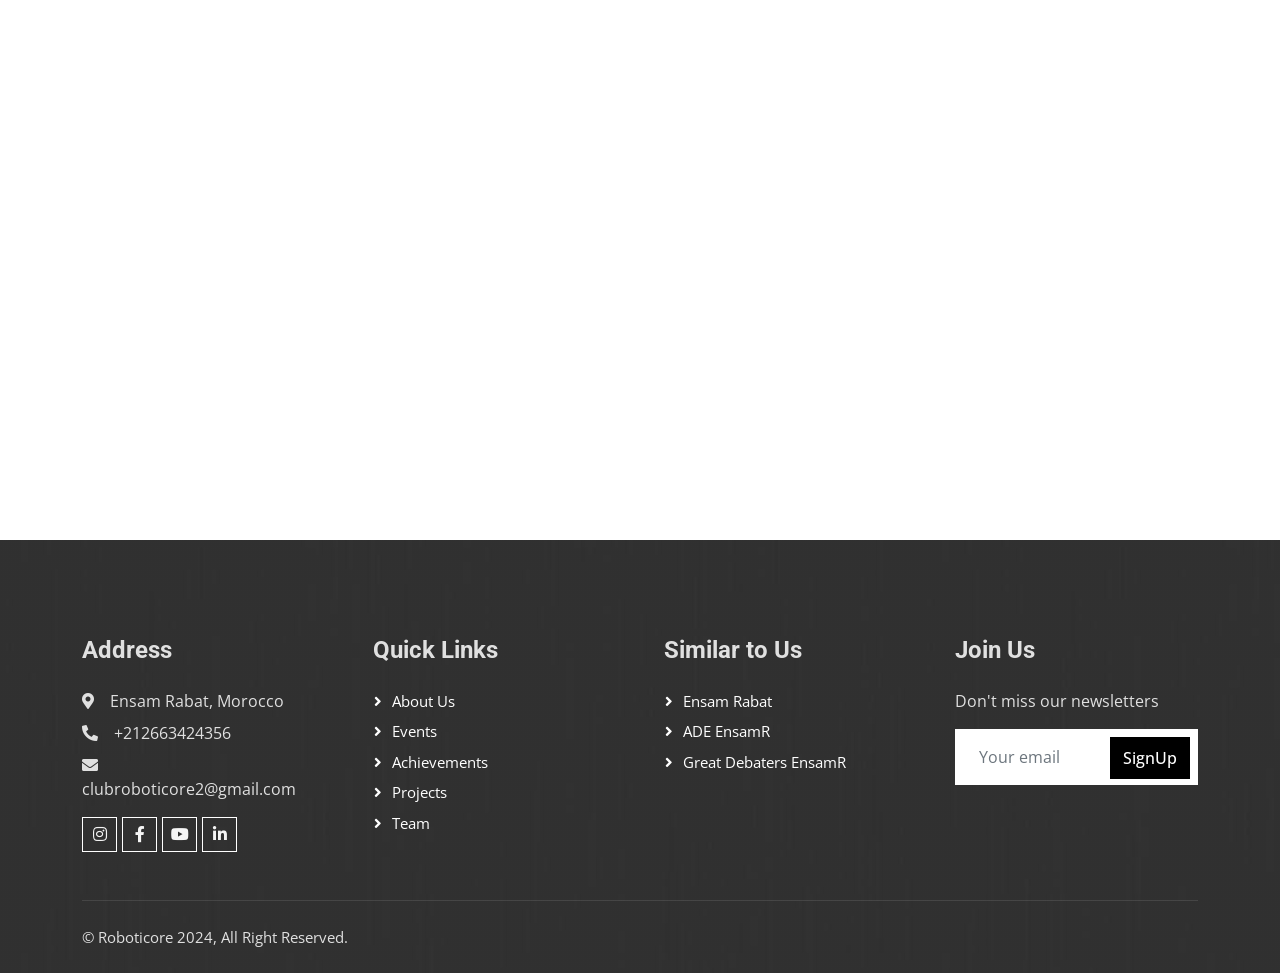
==== commit e43608f5: "Update index.html" ====
--- a/index.html
+++ b/index.html
@@ -545,6 +545,34 @@
                         </div>
                     </div>
                 </div>
+                <div class="col-lg-4 col-md-6 portfolio-item second wow fadeInUp" data-wow-delay="0.5s">
+                    <div class="rounded overflow-hidden">
+                        <div class="position-relative overflow-hidden">
+                            <img class="img-fluid w-100" src="img/Projets/innovasurge.jpg" alt="">
+                            <div class="portfolio-overlay">
+                                <a class="btn btn-square btn-outline-light mx-1" href="img/Projets/innovasurge.jpg" data-lightbox="portfolio"><i class="fa fa-eye"></i></a>
+                            </div>
+                        </div>
+                        <div class="border border-5 border-light border-top-0 p-4">
+                            <p class="text-primary fw-medium mb-2">InovaSurge</p>
+                            <h5 class="lh-base mb-0">An advanced system for optimizing medical device performance and patient care.</a>
+                        </div>
+                    </div>
+                </div>
+                <div class="col-lg-4 col-md-6 portfolio-item first wow fadeInUp" data-wow-delay="0.3s">
+                    <div class="rounded overflow-hidden">
+                        <div class="position-relative overflow-hidden">
+                            <img class="img-fluid w-100" src="img/Projets/Kinebras 2 (2).png" alt="">
+                            <div class="portfolio-overlay">
+                                <a class="btn btn-square btn-outline-light mx-1" href="img/Projets/Kinebras 2 (2).png" data-lightbox="portfolio"><i class="fa fa-eye"></i></a>
+                            </div>
+                        </div>
+                        <div class="border border-5 border-light border-top-0 p-4">
+                            <p class="text-primary fw-medium mb-2">Kinebras</p>
+                            <h5 class="lh-base mb-0">A robotic hand that allows hand rehabilitation via an app</a>
+                        </div>
+                    </div>
+                </div>
                 <div class="col-lg-4 col-md-6 portfolio-item second wow fadeInUp" data-wow-delay="0.1s">
                     <div class="rounded overflow-hidden">
                         <div class="position-relative overflow-hidden">
@@ -558,34 +586,6 @@
                             <h5 class="lh-base mb-0">5 Master-Slave connected robots designed for exploring a geographical area</a>
                         </div>
                     </div>
-                </div>
-                <div class="col-lg-4 col-md-6 portfolio-item first wow fadeInUp" data-wow-delay="0.3s">
-                    <div class="rounded overflow-hidden">
-                        <div class="position-relative overflow-hidden">
-                            <img class="img-fluid w-100" src="img/Projets/Kinebras 2 (2).png" alt="">
-                            <div class="portfolio-overlay">
-                                <a class="btn btn-square btn-outline-light mx-1" href="img/Projets/Kinebras 2 (2).png" data-lightbox="portfolio"><i class="fa fa-eye"></i></a>
-                            </div>
-                        </div>
-                        <div class="border border-5 border-light border-top-0 p-4">
-                            <p class="text-primary fw-medium mb-2">Kinebras</p>
-                            <h5 class="lh-base mb-0">A robotic hand that allows hand rehabilitation via an app</a>
-                        </div>
-                    </div>
-                </div>
-                <div class="col-lg-4 col-md-6 portfolio-item second wow fadeInUp" data-wow-delay="0.5s">
-                   <div class="rounded overflow-hidden">
-                        <div class="position-relative overflow-hidden">
-                            <img class="img-fluid w-100" src="img/Projets/innovasurge.jpg" alt="">
-                            <div class="portfolio-overlay">
-                                <a class="btn btn-square btn-outline-light mx-1" href="img/Projets/spidaar.png" data-lightbox="portfolio"><i class="fa fa-eye"></i></a>
-                            </div>
-                        </div>
-                        <div class="border border-5 border-light border-top-0 p-4">
-                            <p class="text-primary fw-medium mb-2">InovaSurge</p>
-                            <h5 class="lh-base mb-0">An advanced system for optimizing medical device performance and patient care.</a>
-                        </div>
-                   </div>
                 </div>
             </div>
         </div>
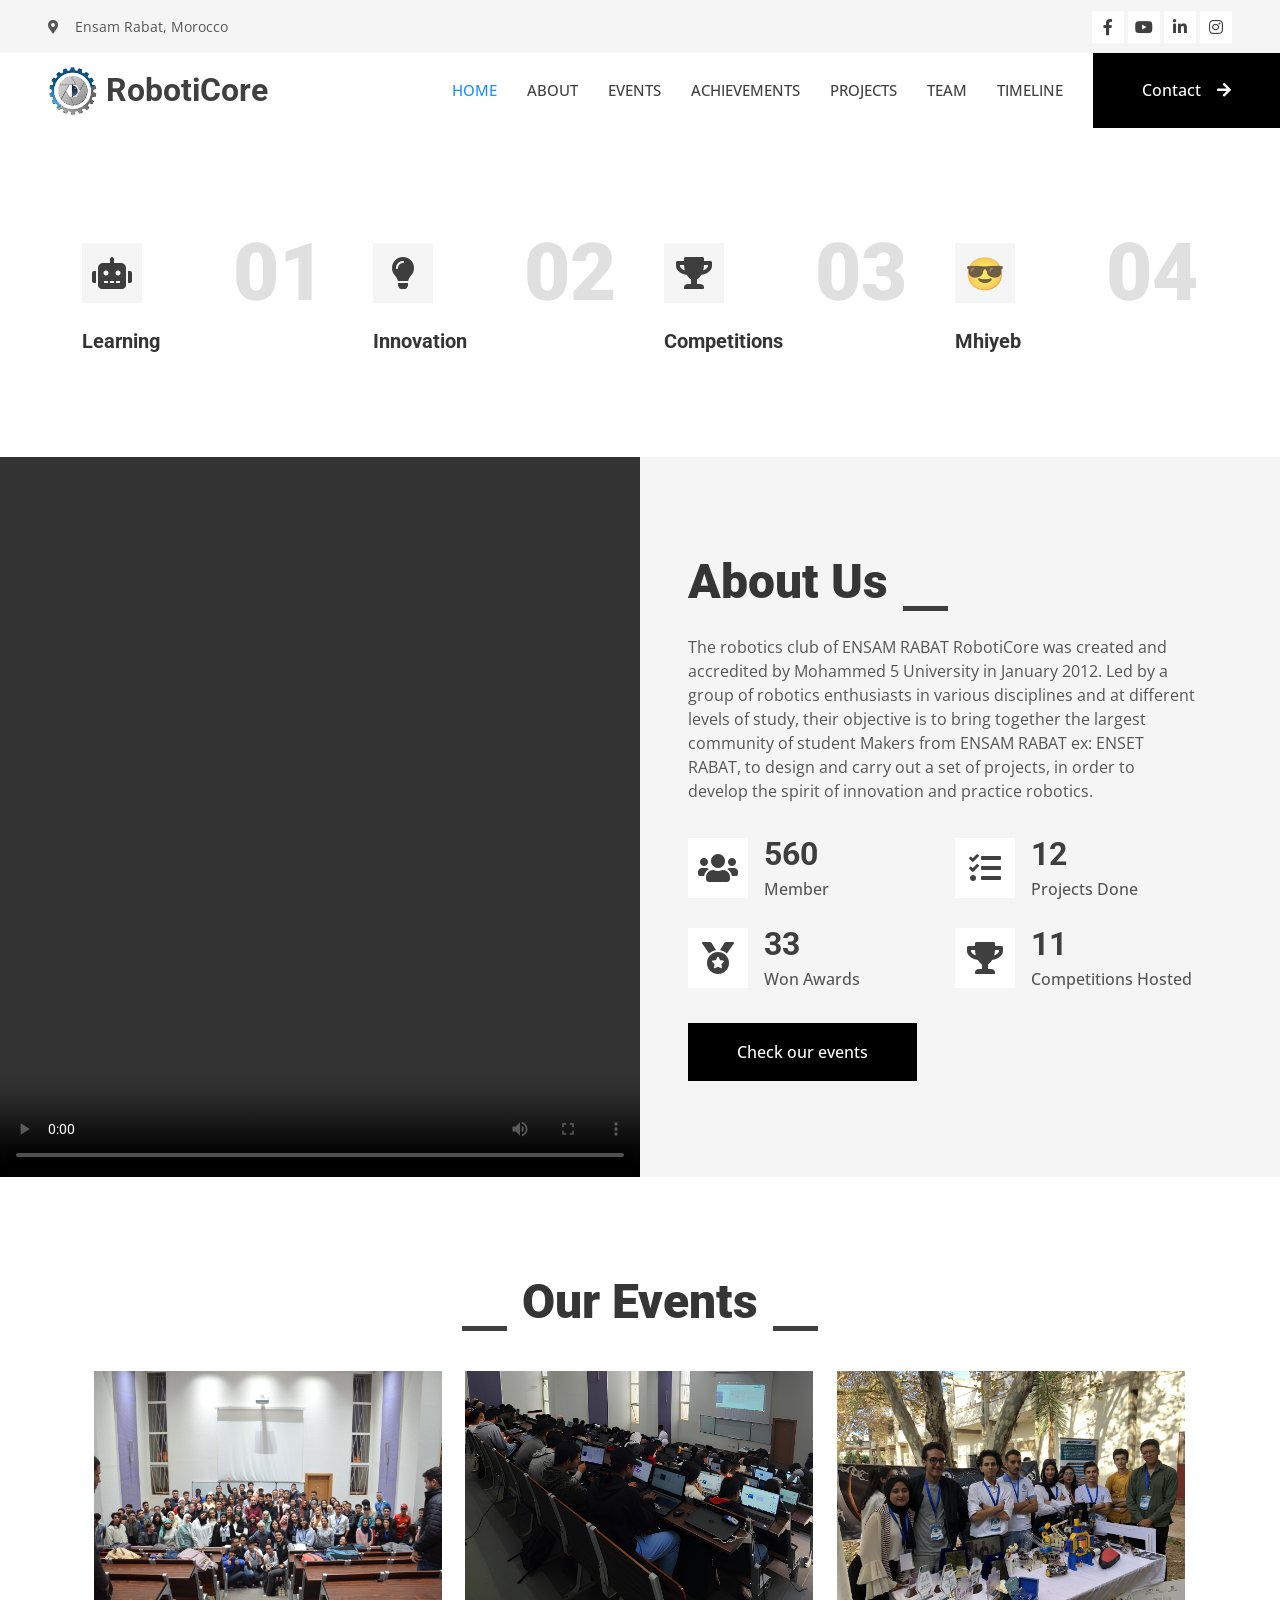
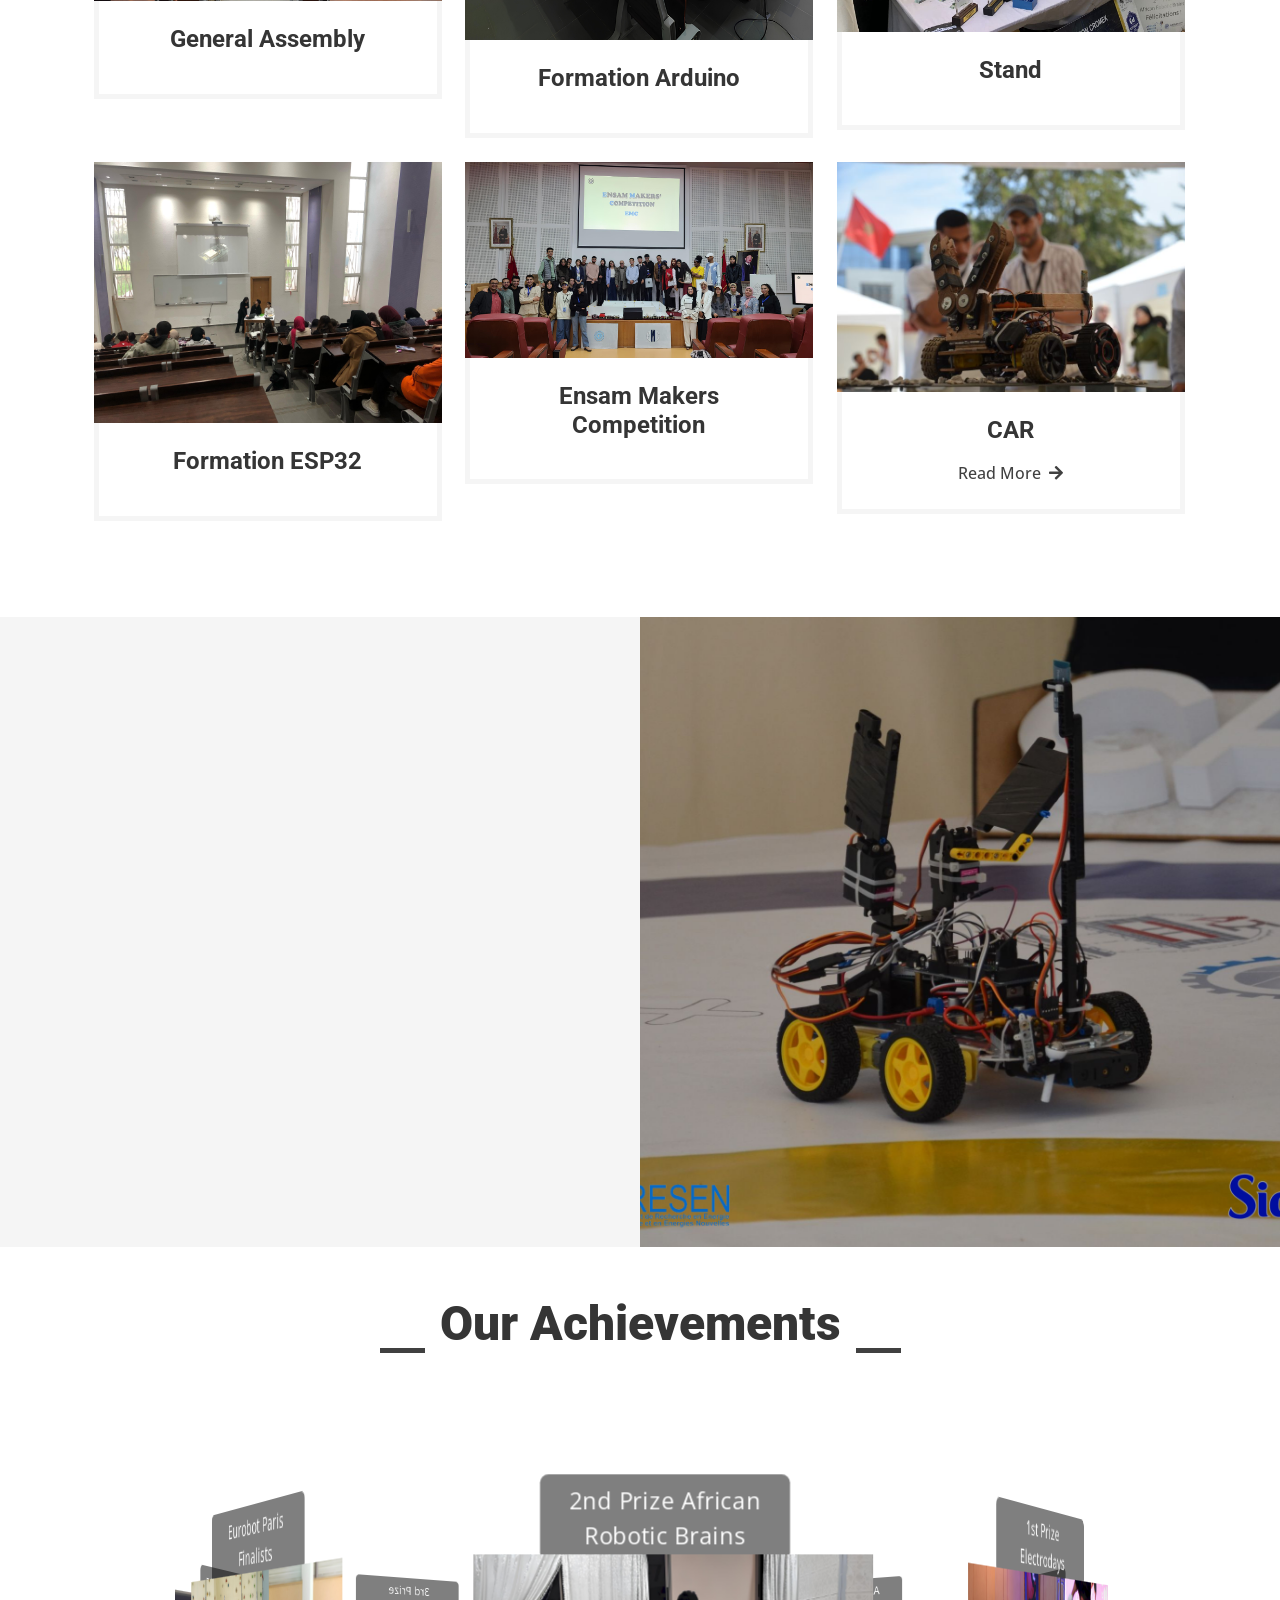
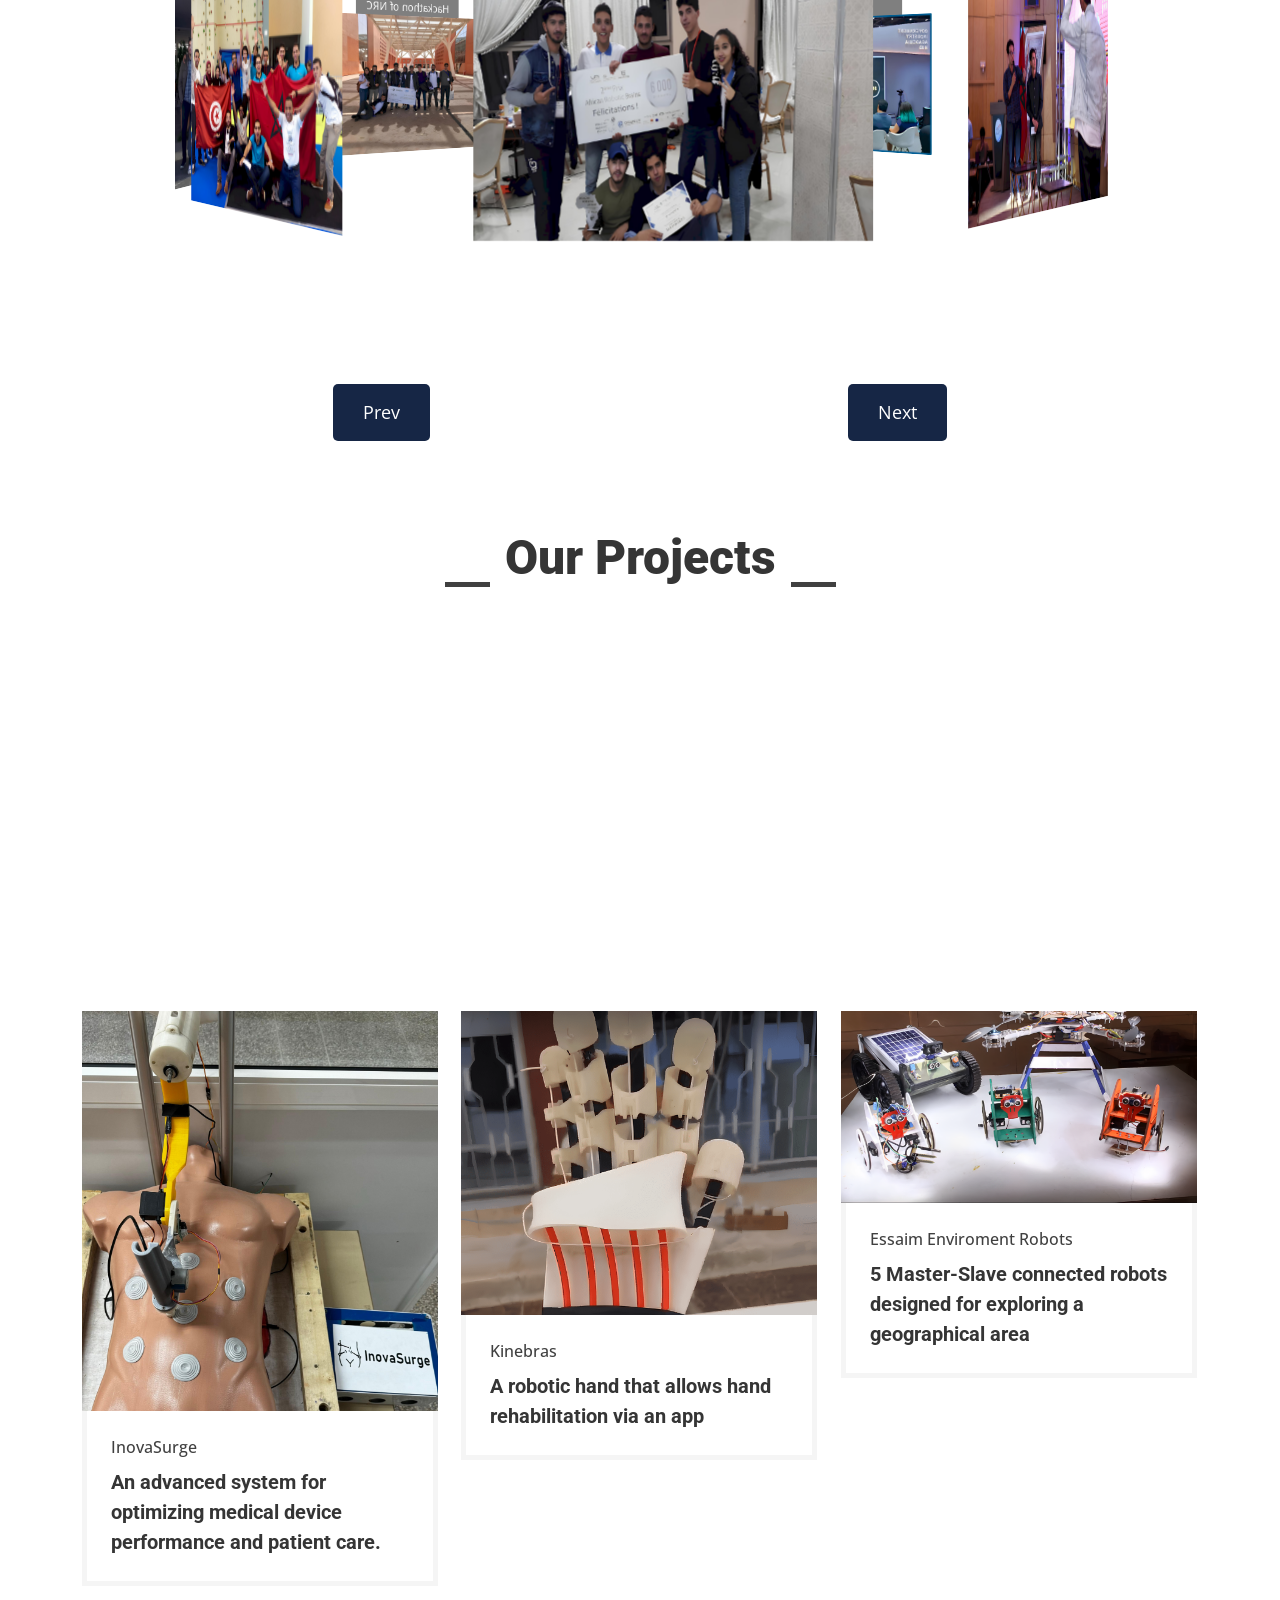
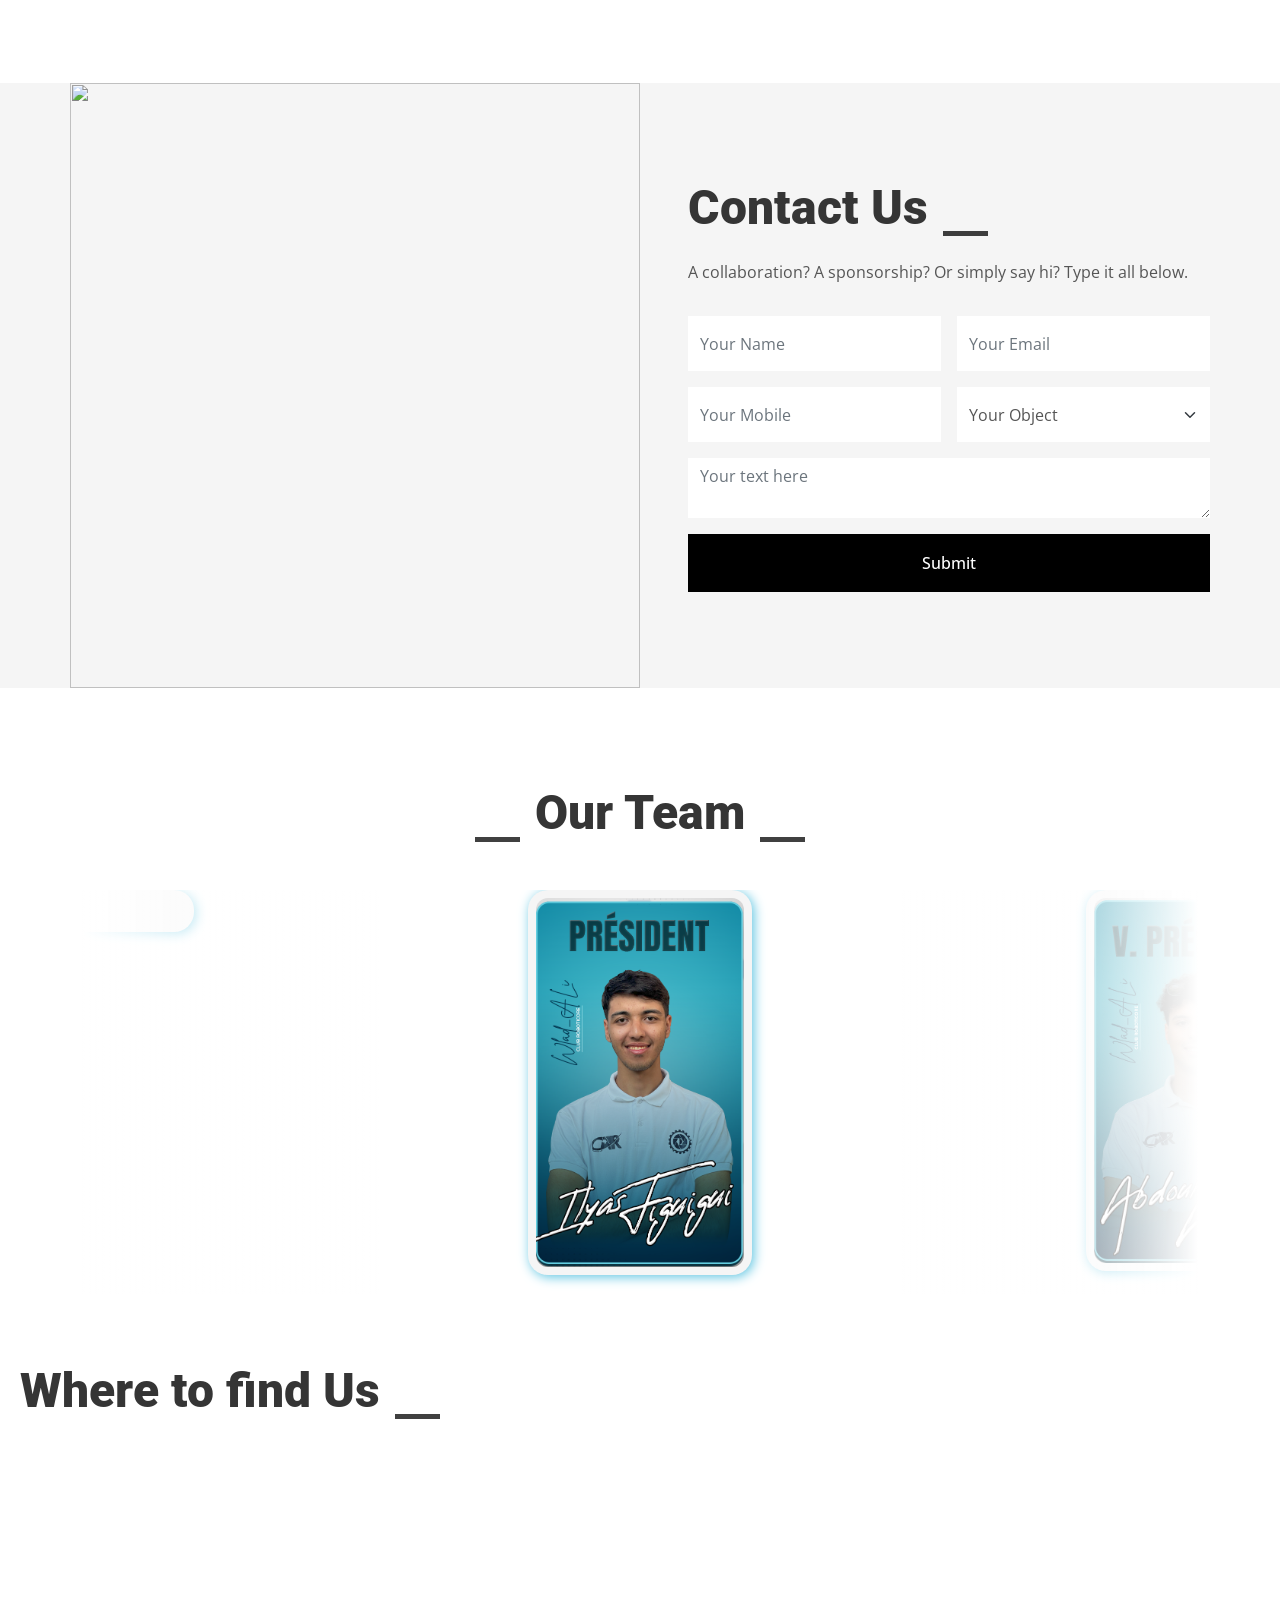
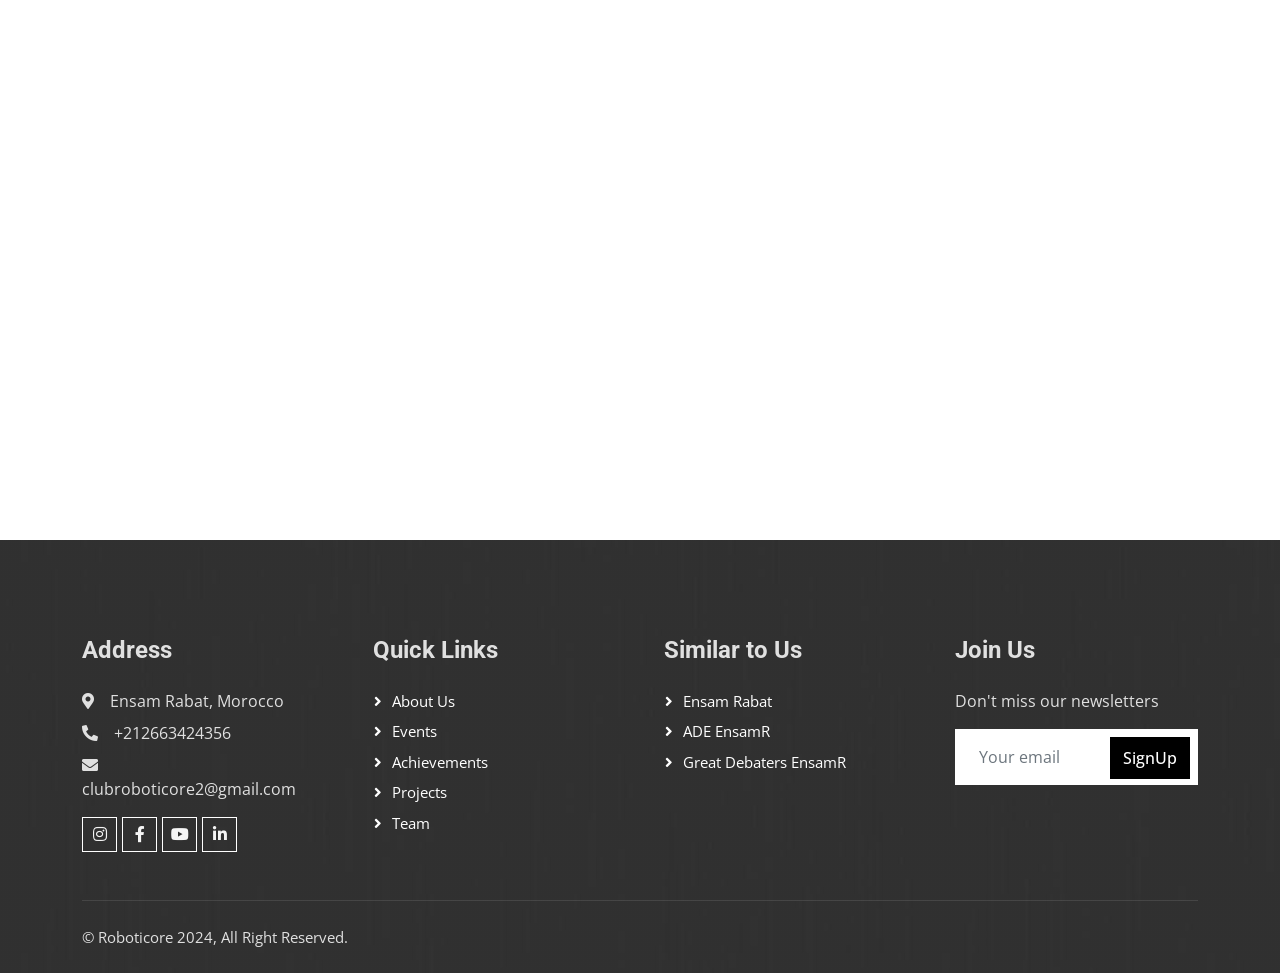
==== commit 49168f1f: "Update index.html" ====
--- a/index.html
+++ b/index.html
@@ -273,7 +273,7 @@
                                 </div>
                             </div>
                         </div>
-                        <a href="" class="btn btn-primary py-3 px-5">Check our events</a>
+                        <a href="events.html" class="btn btn-primary py-3 px-5">Check our events</a>
 
                     </div>
                 </div>
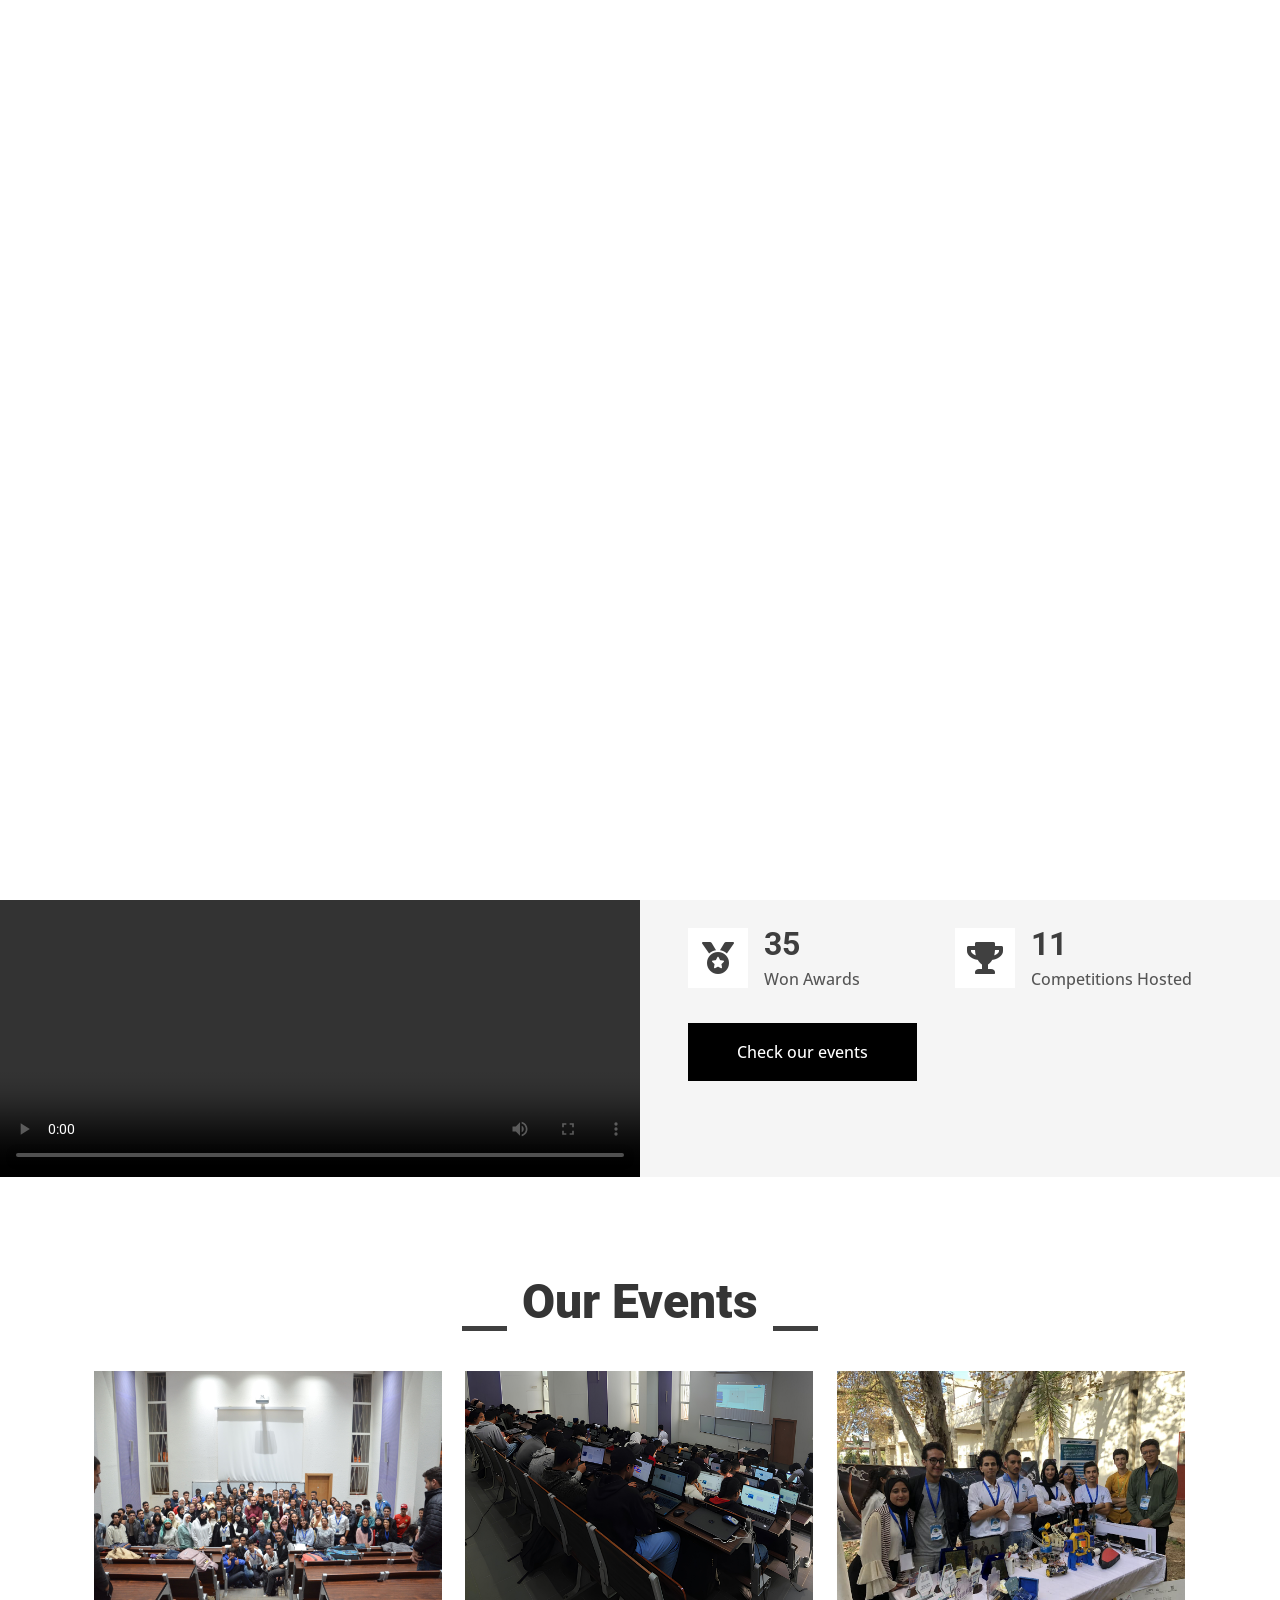
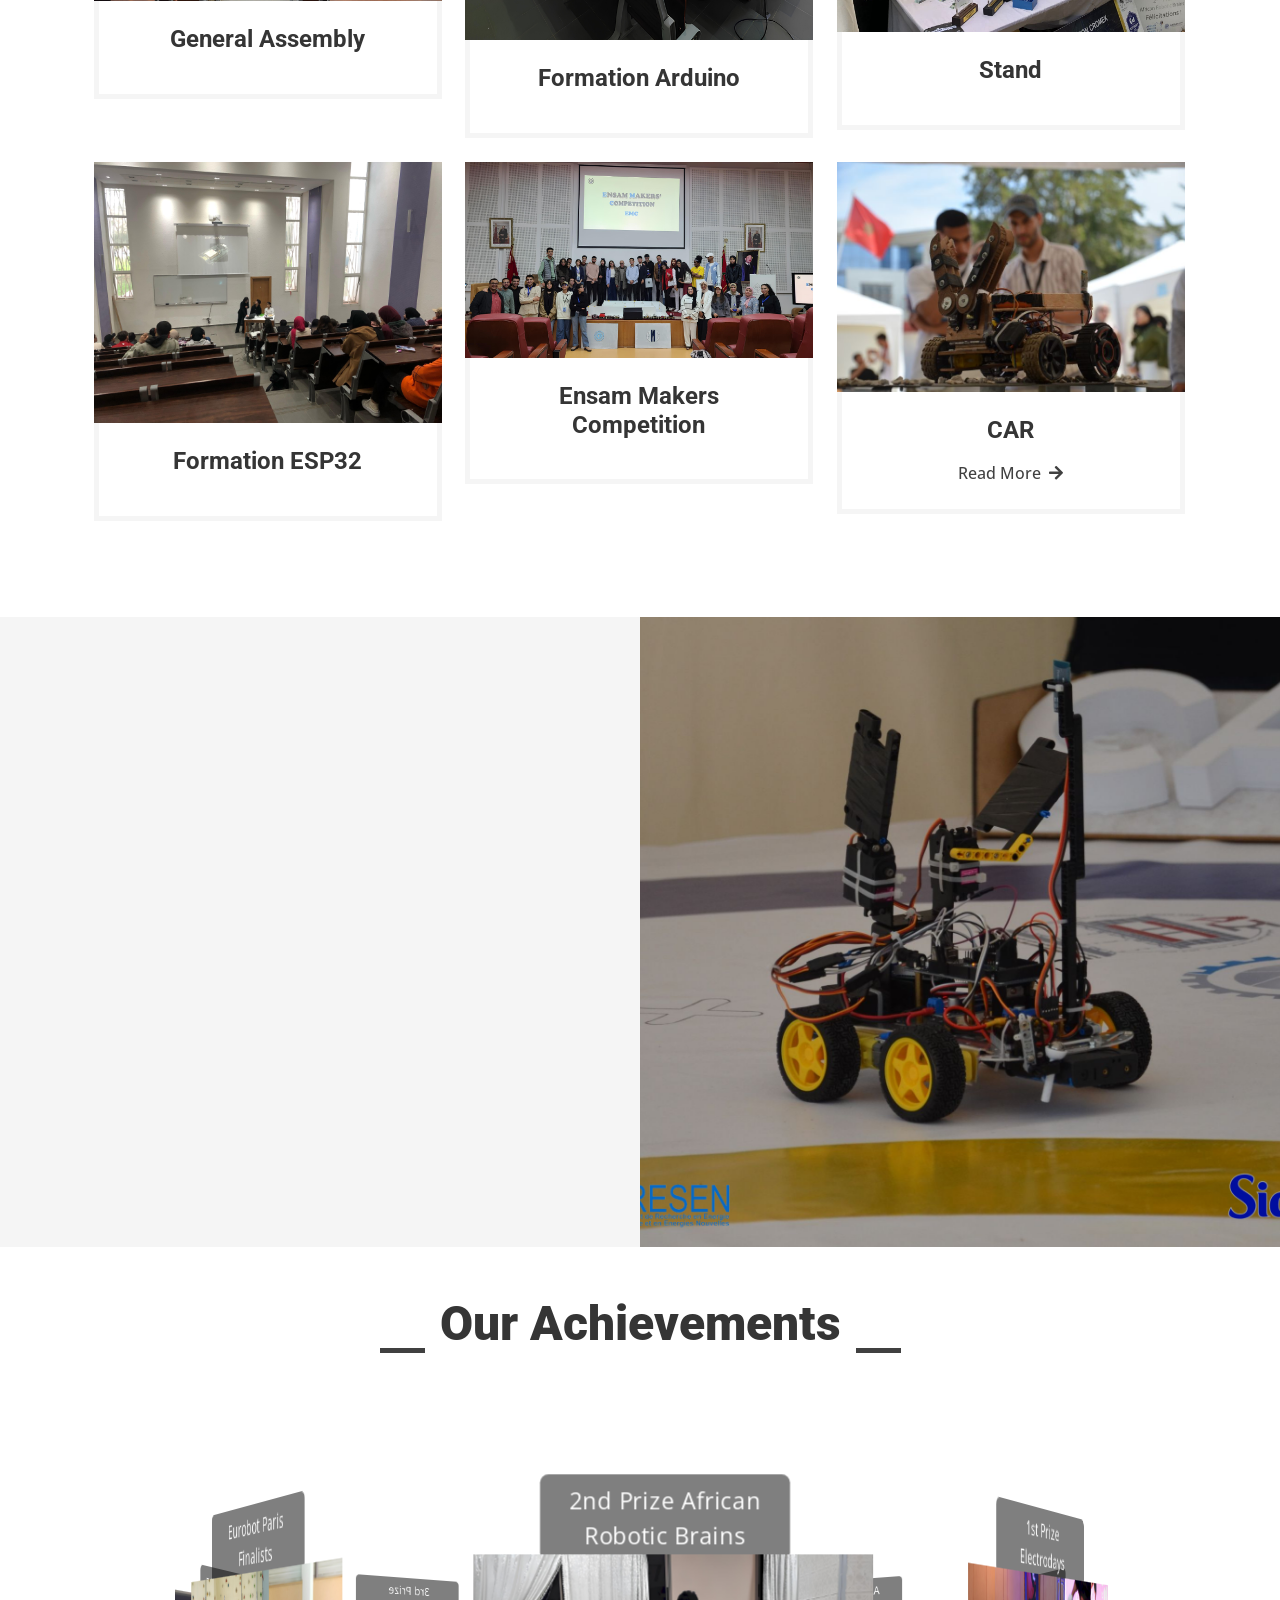
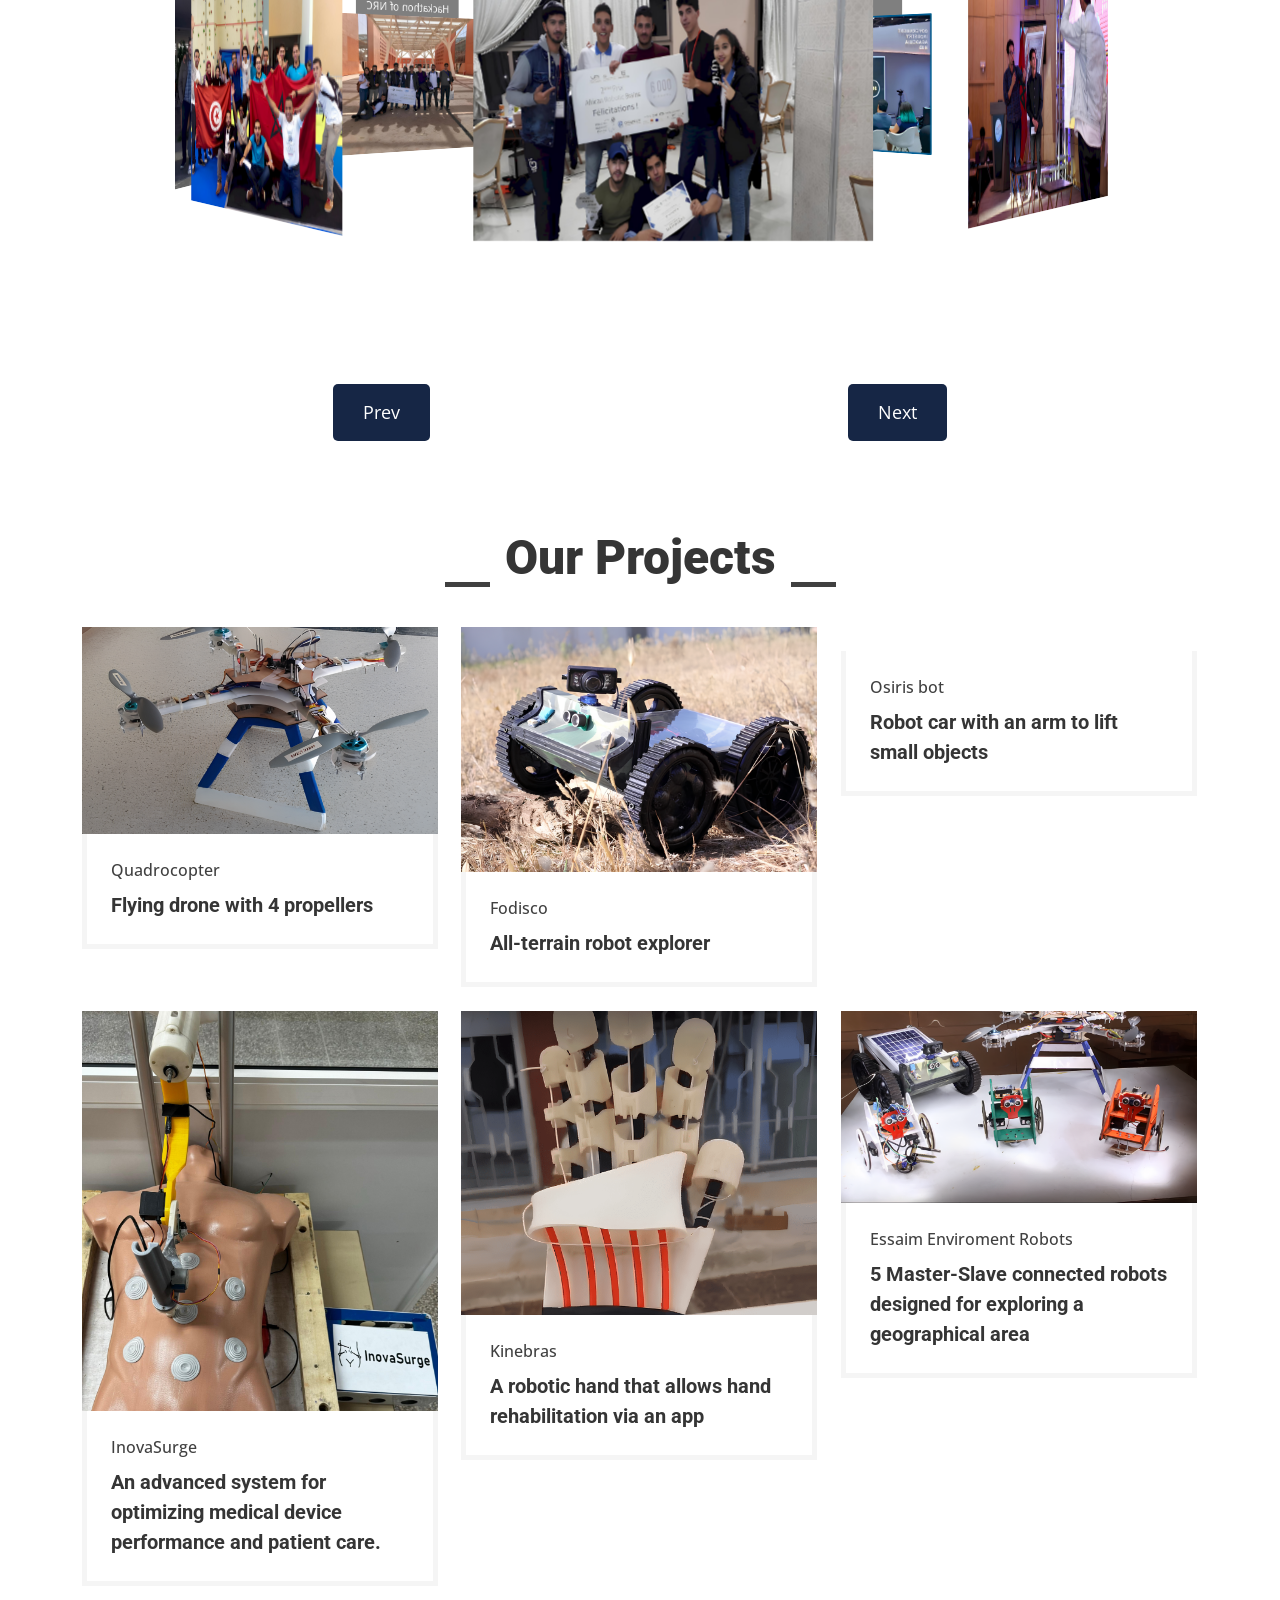
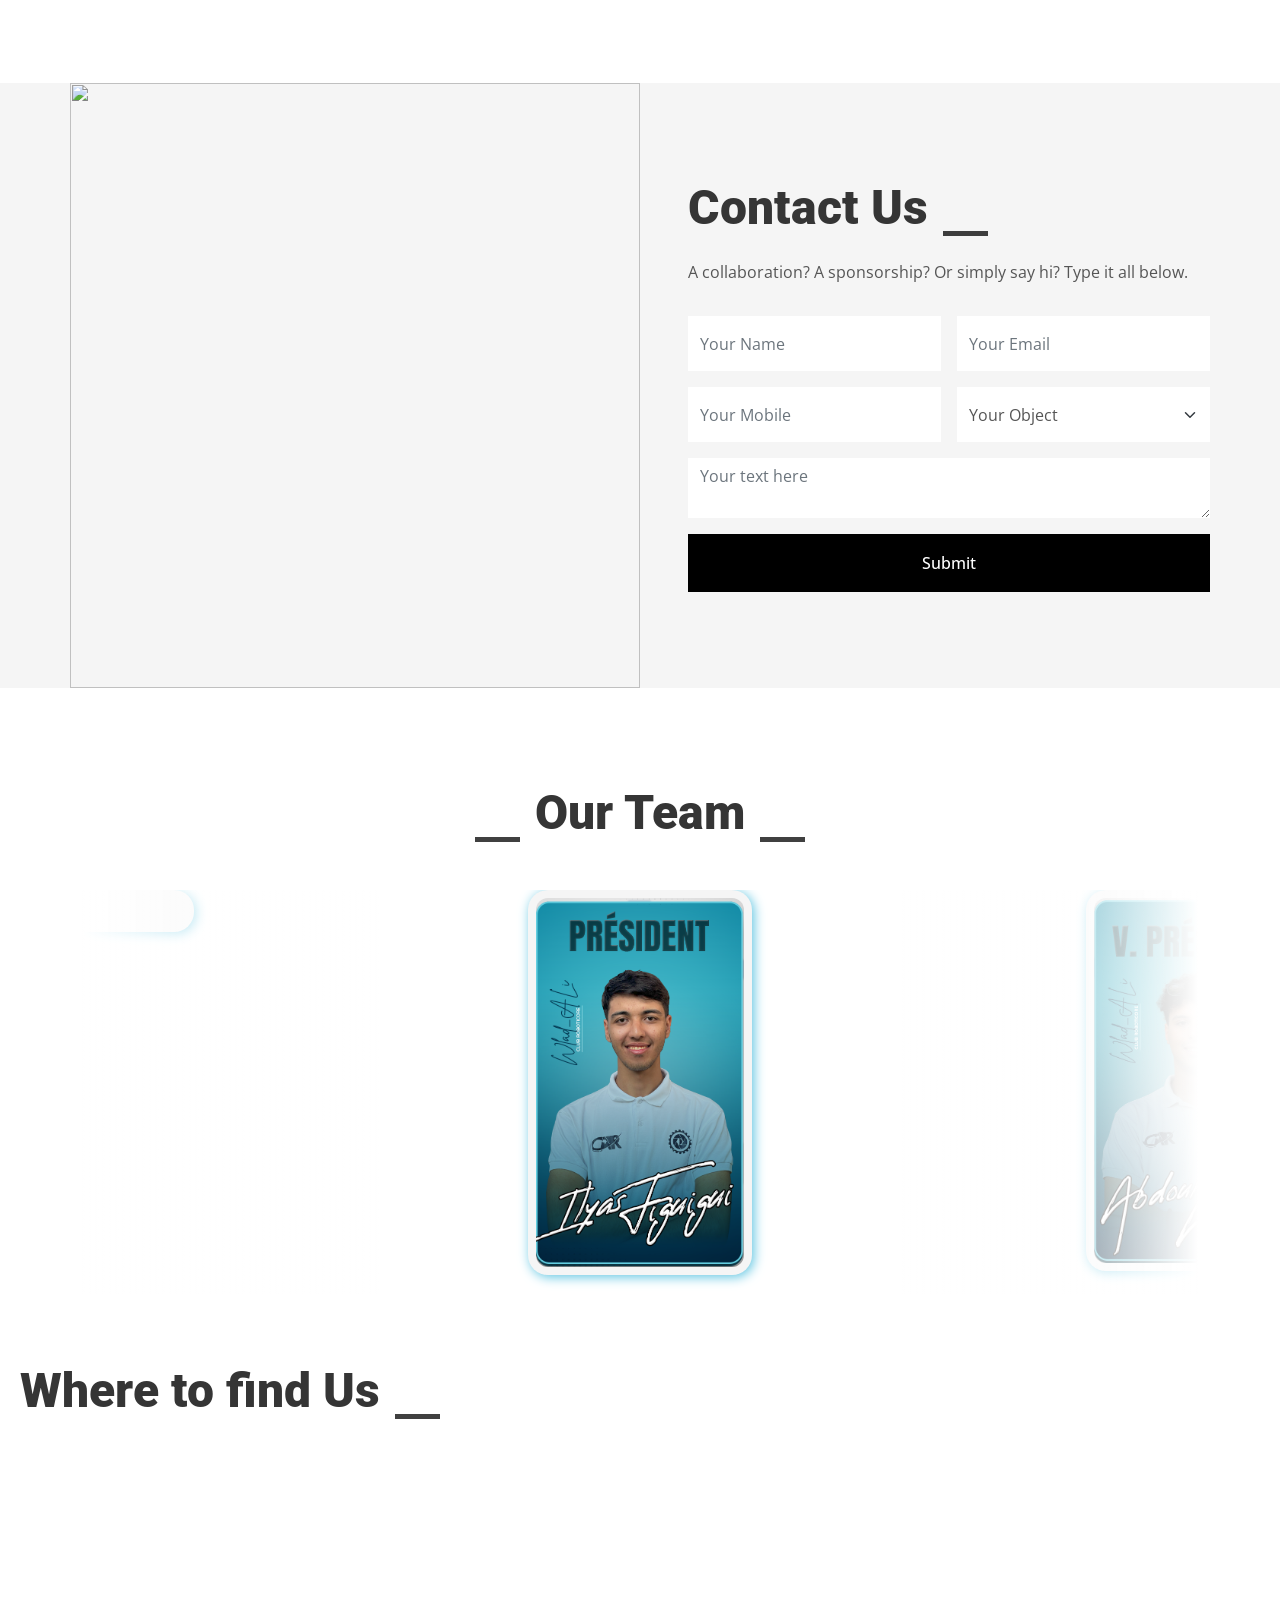
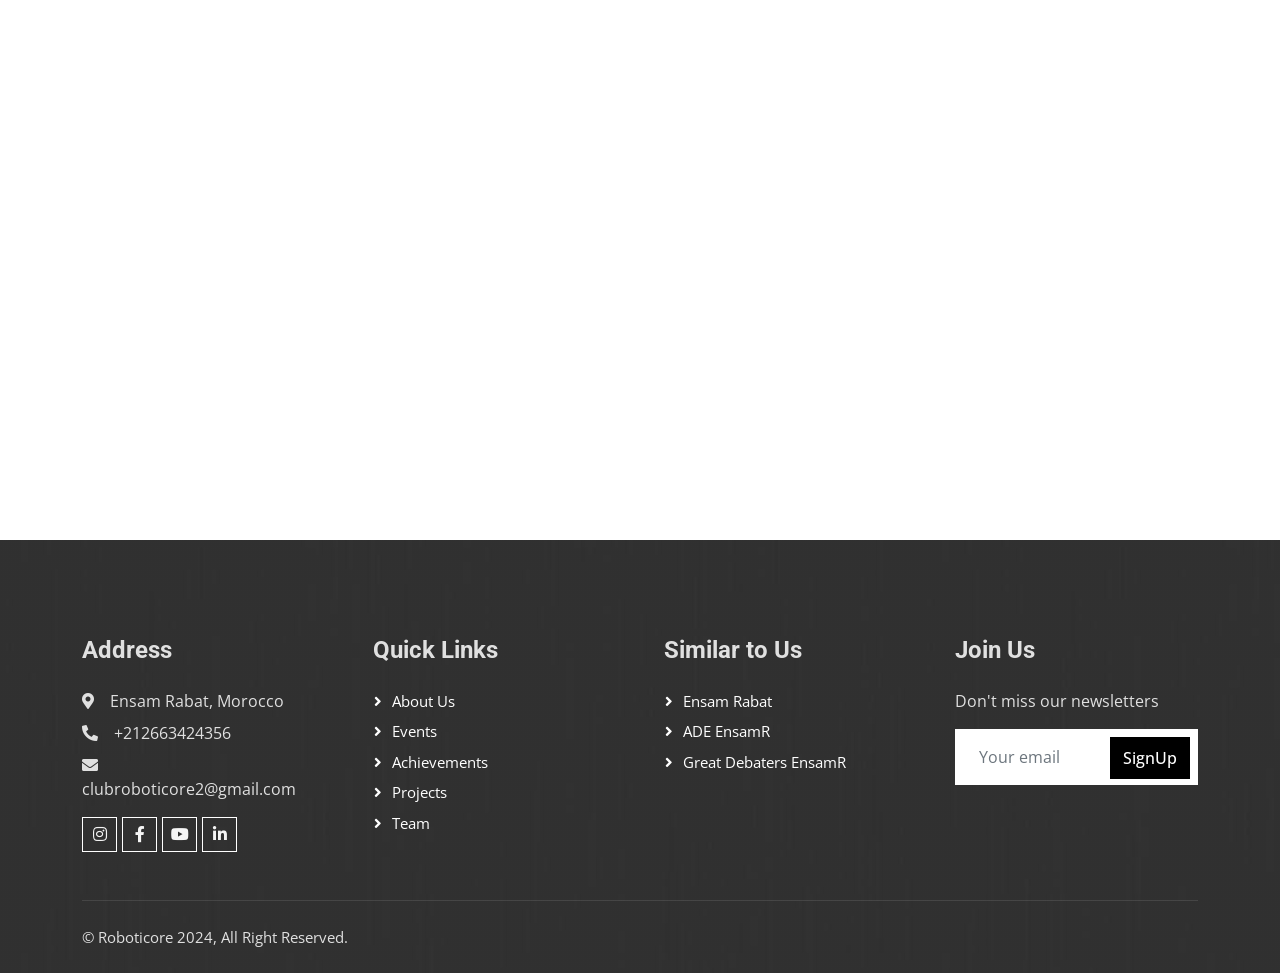
==== commit c5660967: "Update index.html" ====
--- a/index.html
+++ b/index.html
@@ -594,8 +594,8 @@
 
 
     <!-- Quote Start -->
-    <div class="container-fluid bg-light overflow-hidden my-5 px-lg-0" id="contact">
-        <div class="container quote px-lg-0">
+<div class="container-fluid bg-light overflow-hidden my-5 px-lg-0" id="contact">
+    <div class="container quote px-lg-0">
             <div class="row g-0 mx-lg-0">
                 <div class="col-lg-6 ps-lg-0" style="min-height: 400px;">
                     <div class="position-relative h-100">
@@ -638,8 +638,8 @@
                     </div>
                 </div>
             </div>
-        </div>
-    </div>
+    </div>
+</div>
     <!-- Quote End -->
 
 <!-- Testimonial Start -->
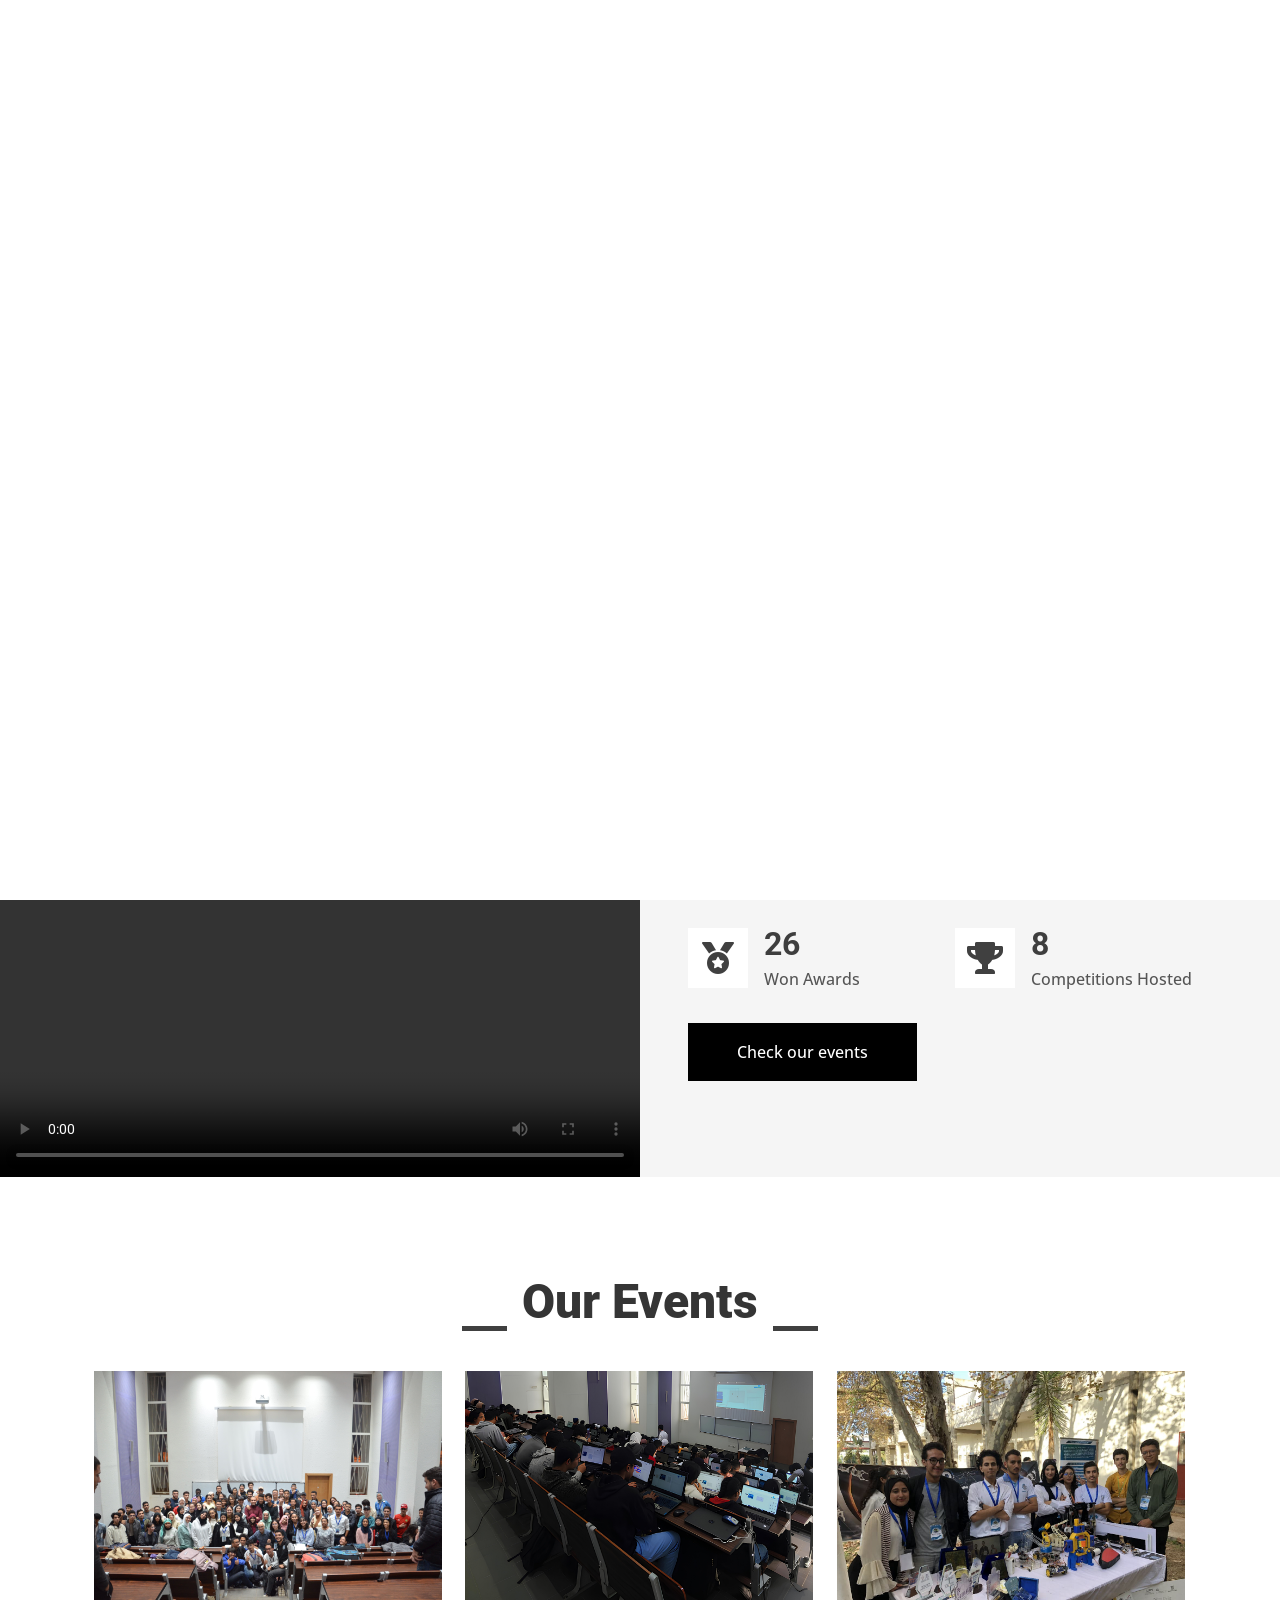
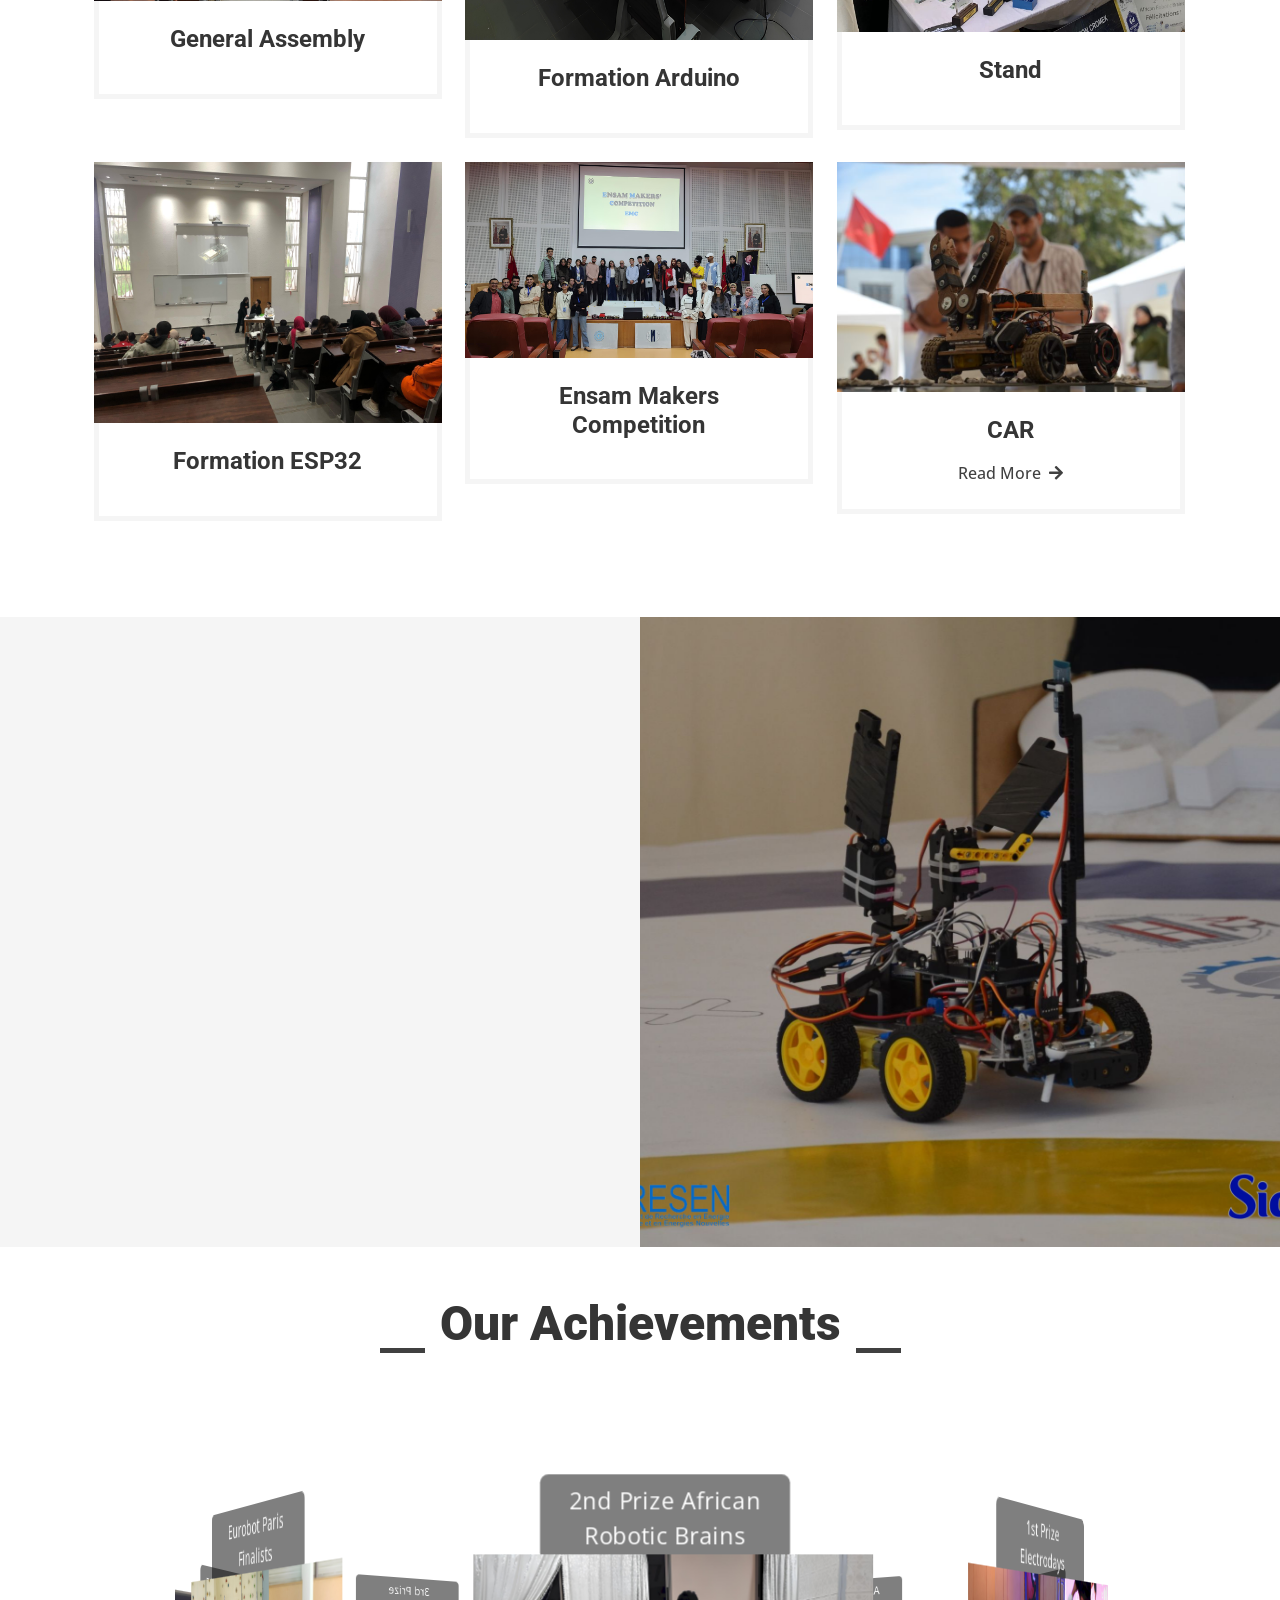
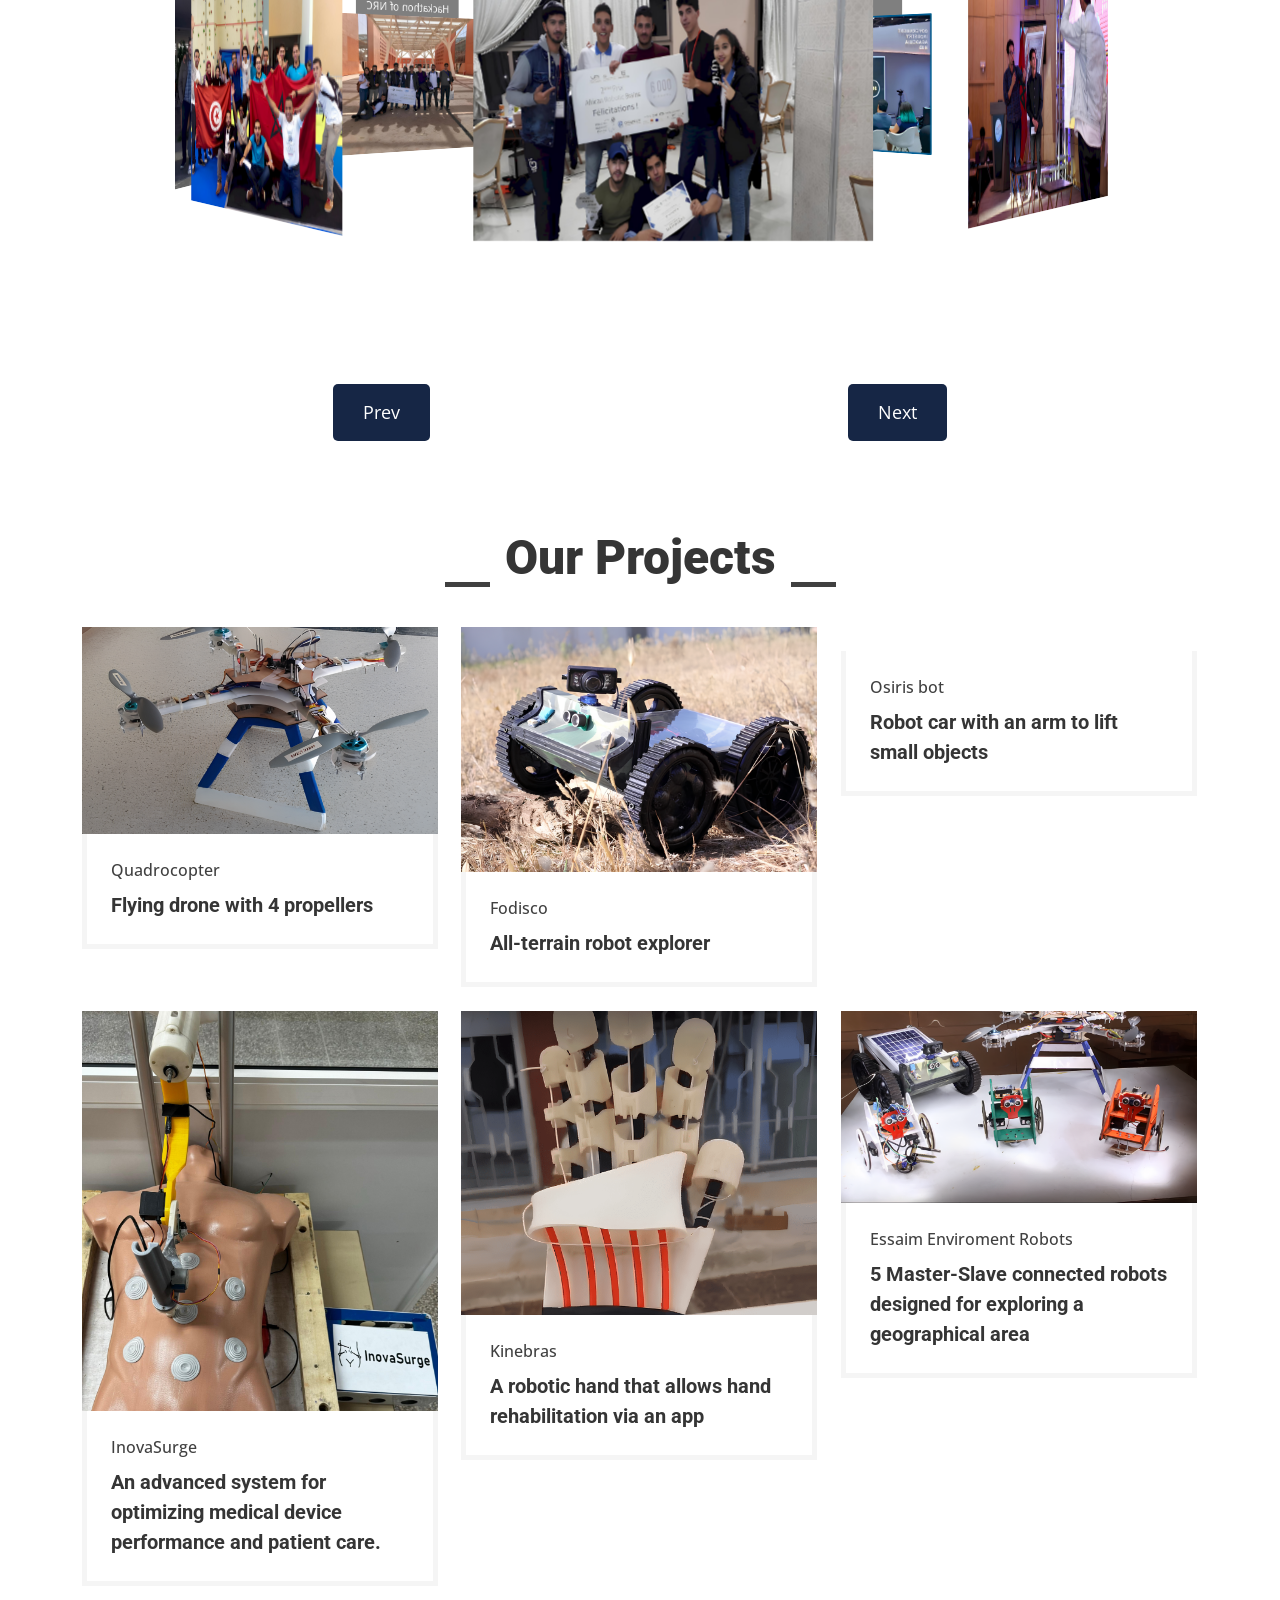
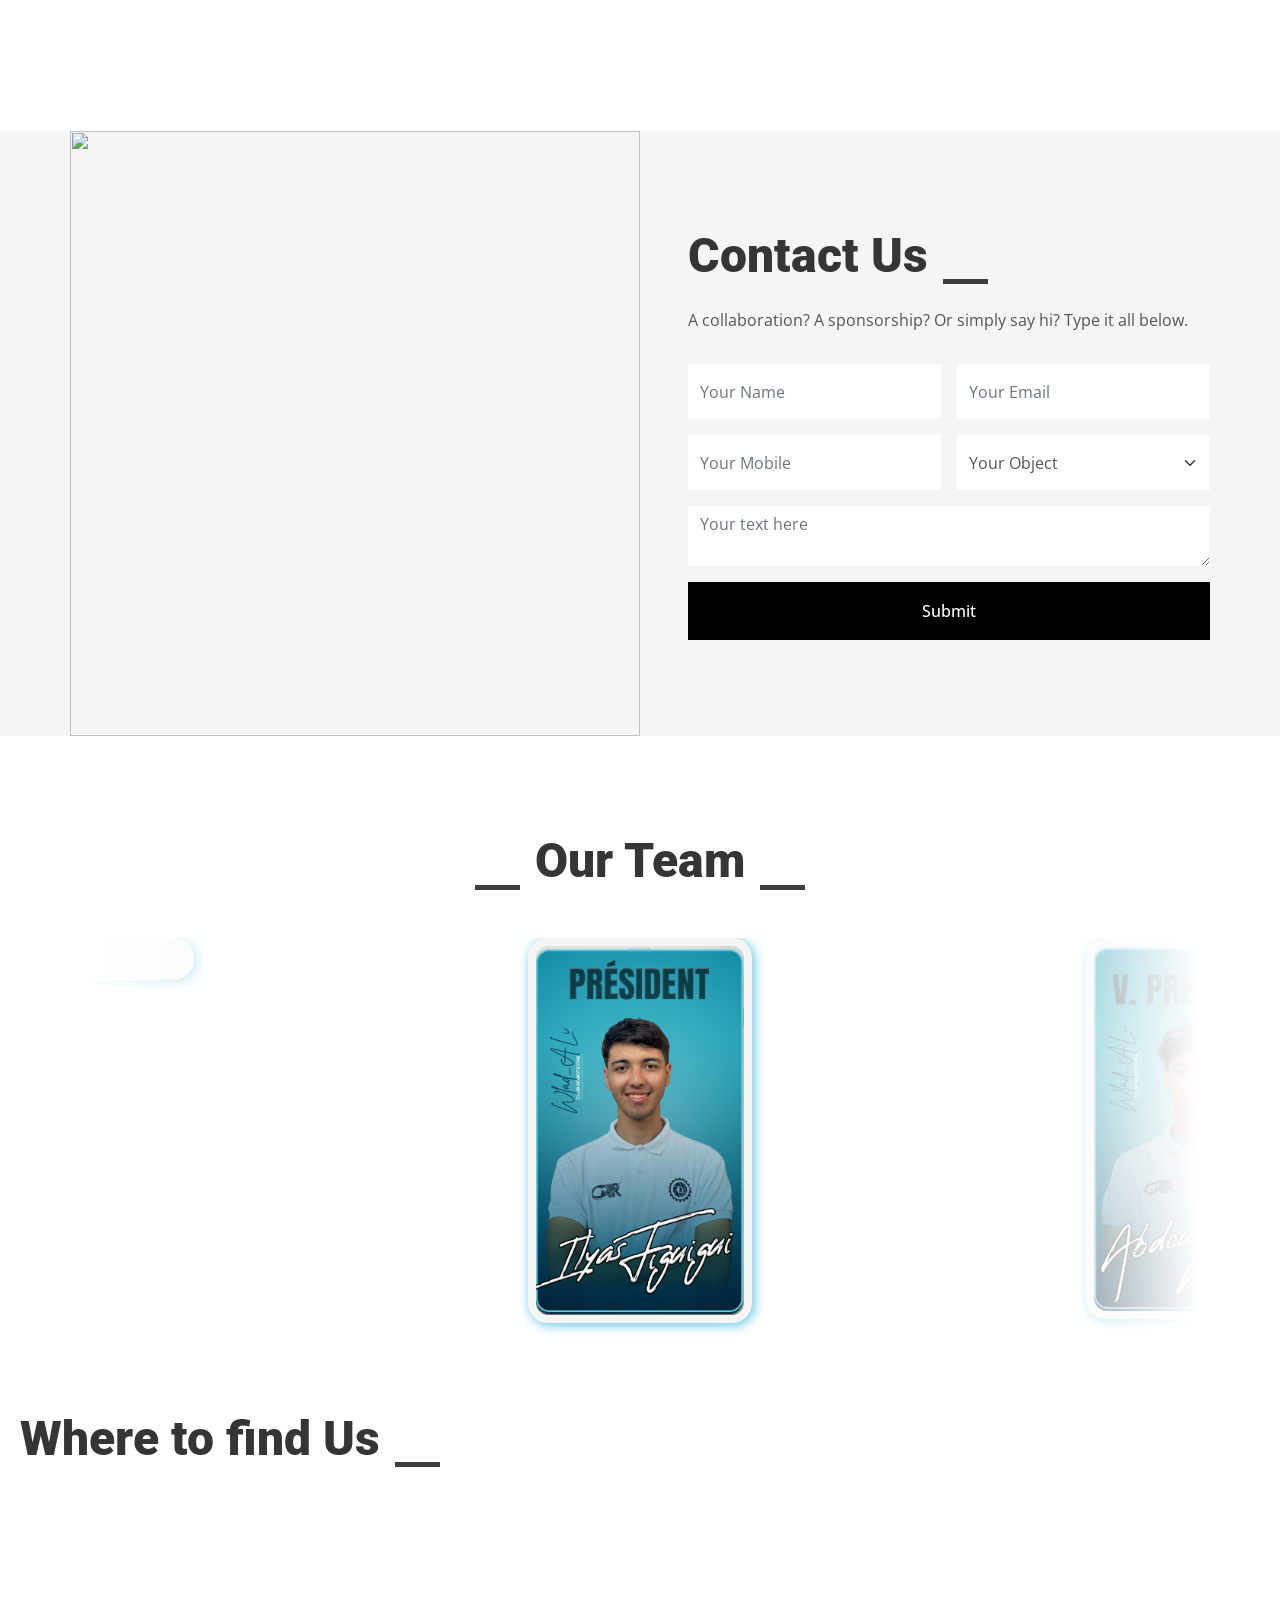
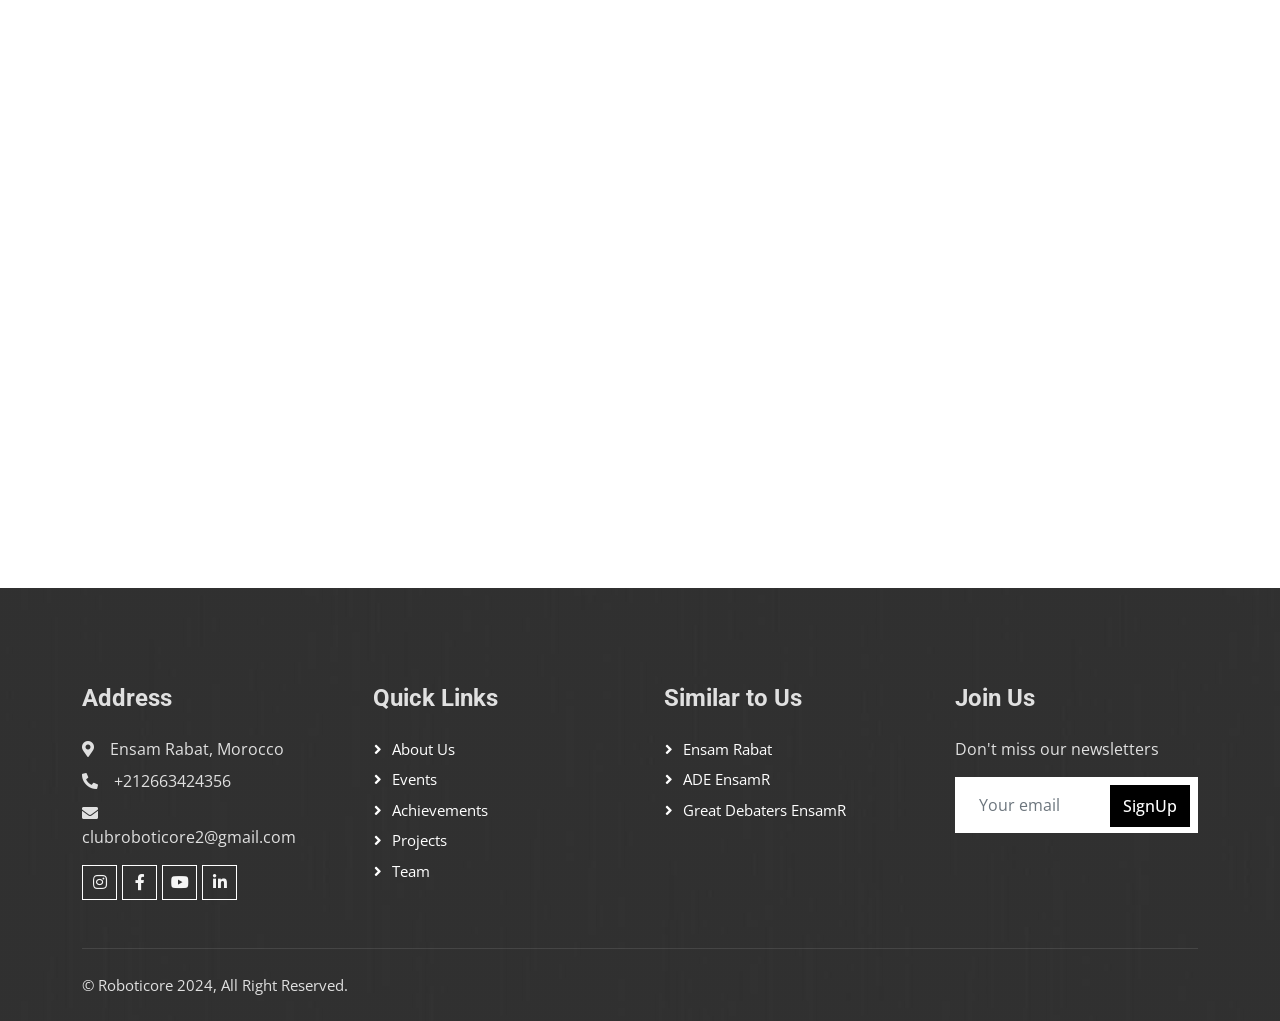
==== commit 931a6f6b: "Update index.html" ====
--- a/index.html
+++ b/index.html
@@ -592,7 +592,8 @@
 </div>
     <!-- Projects End -->
 
-
+<br>
+<br>
     <!-- Quote Start -->
 <div class="container-fluid bg-light overflow-hidden my-5 px-lg-0" id="contact">
     <div class="container quote px-lg-0">
